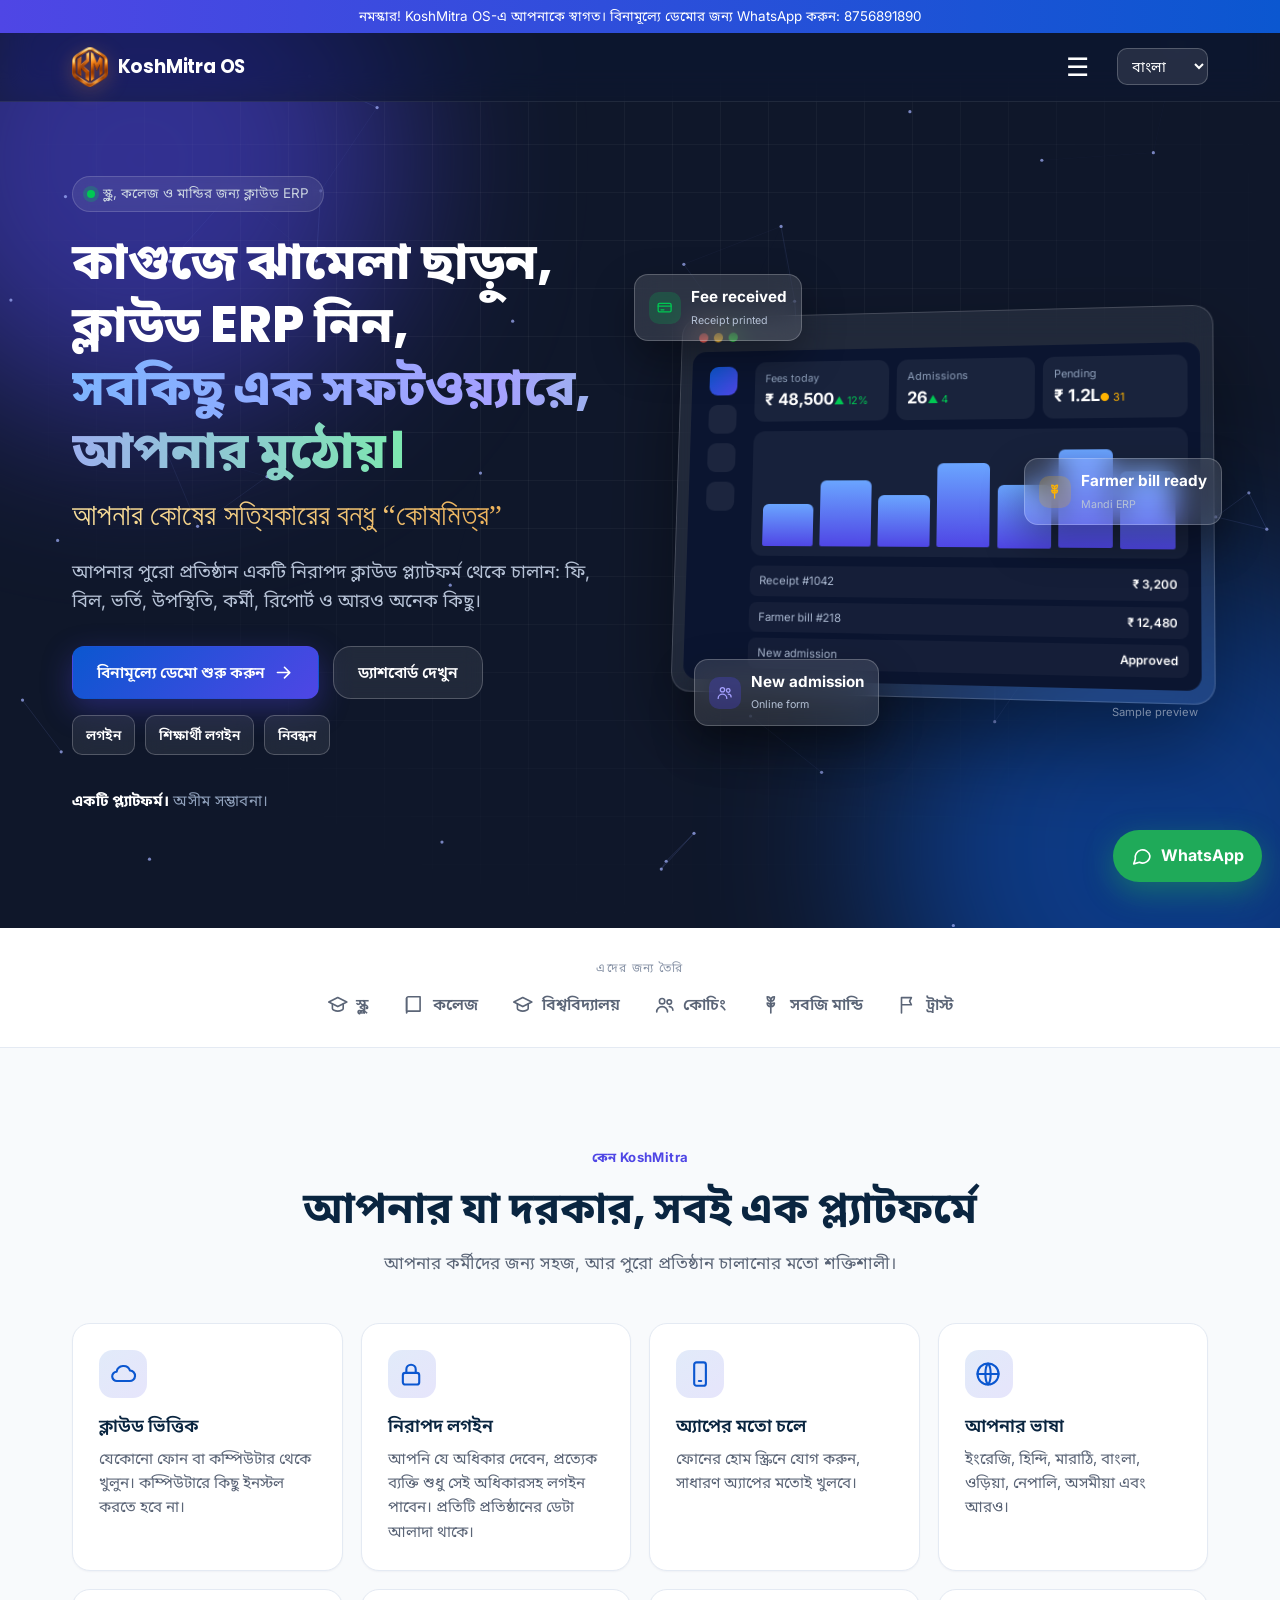
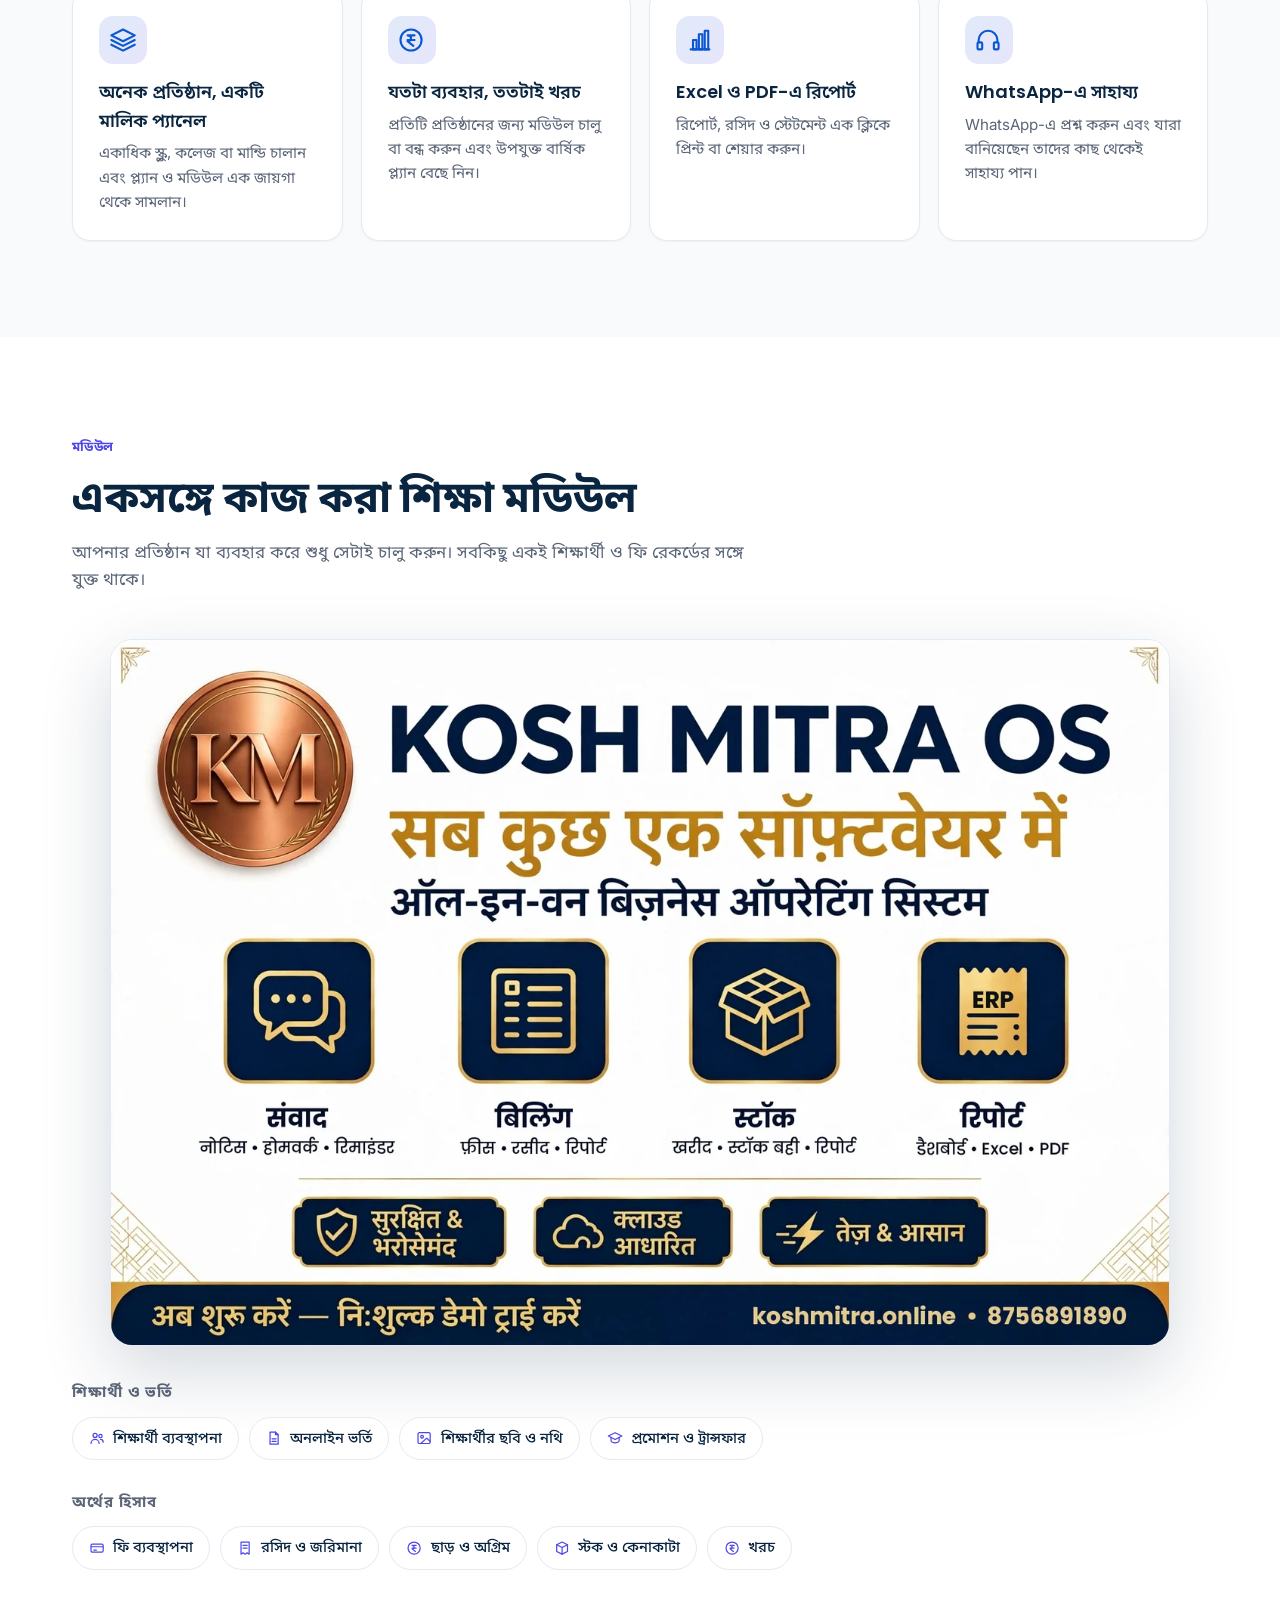
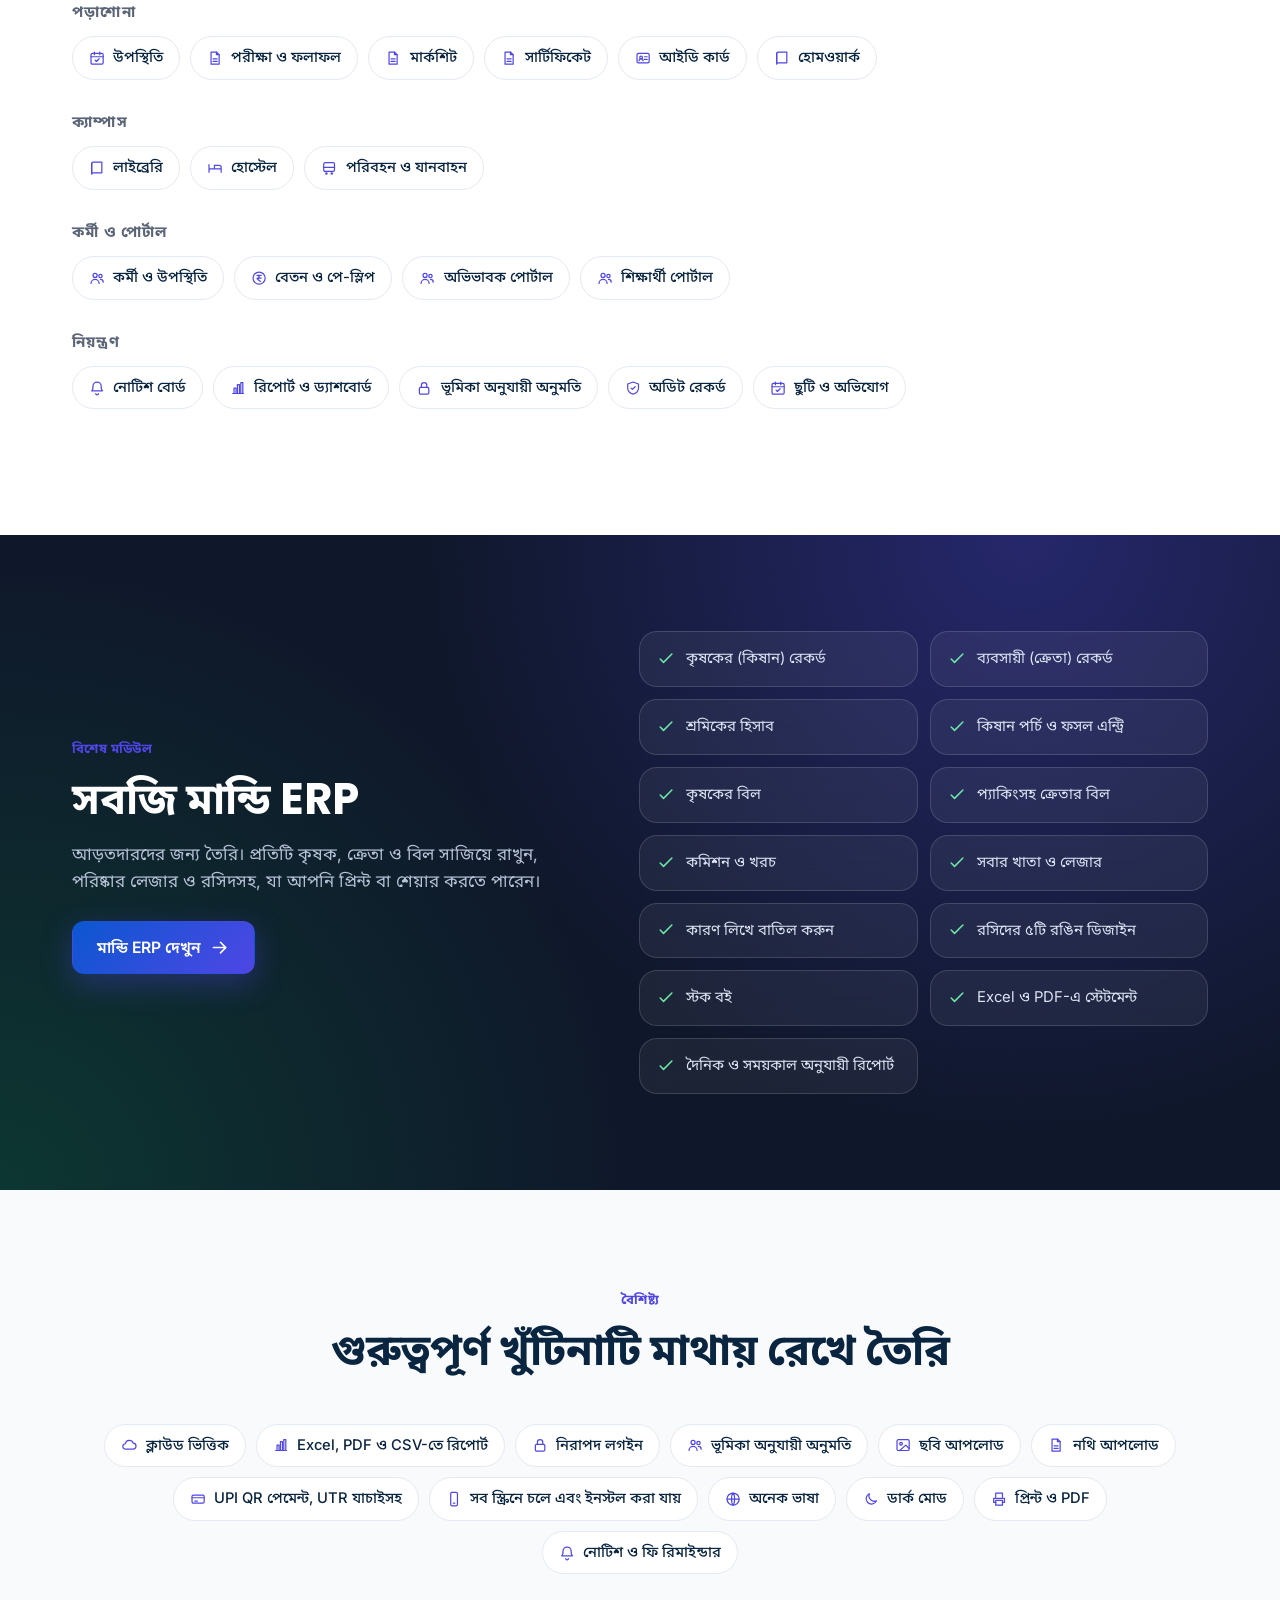
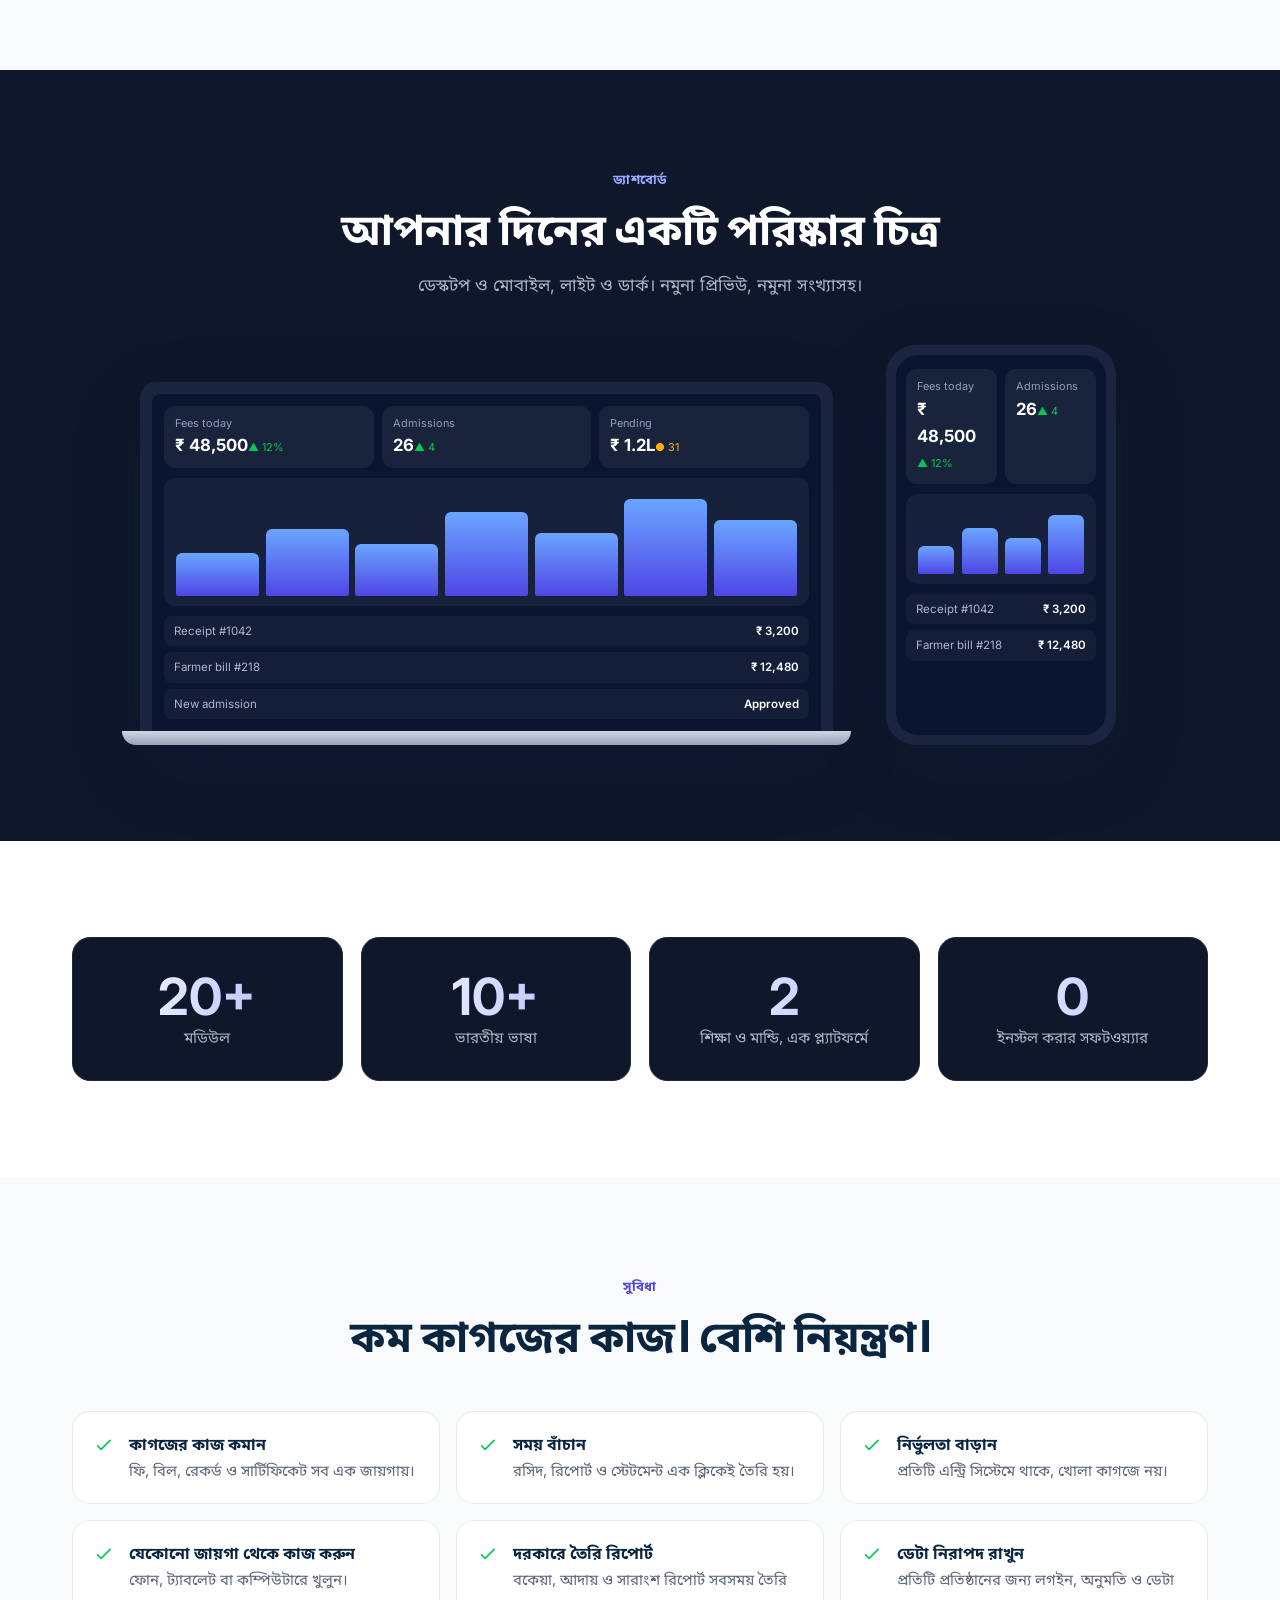
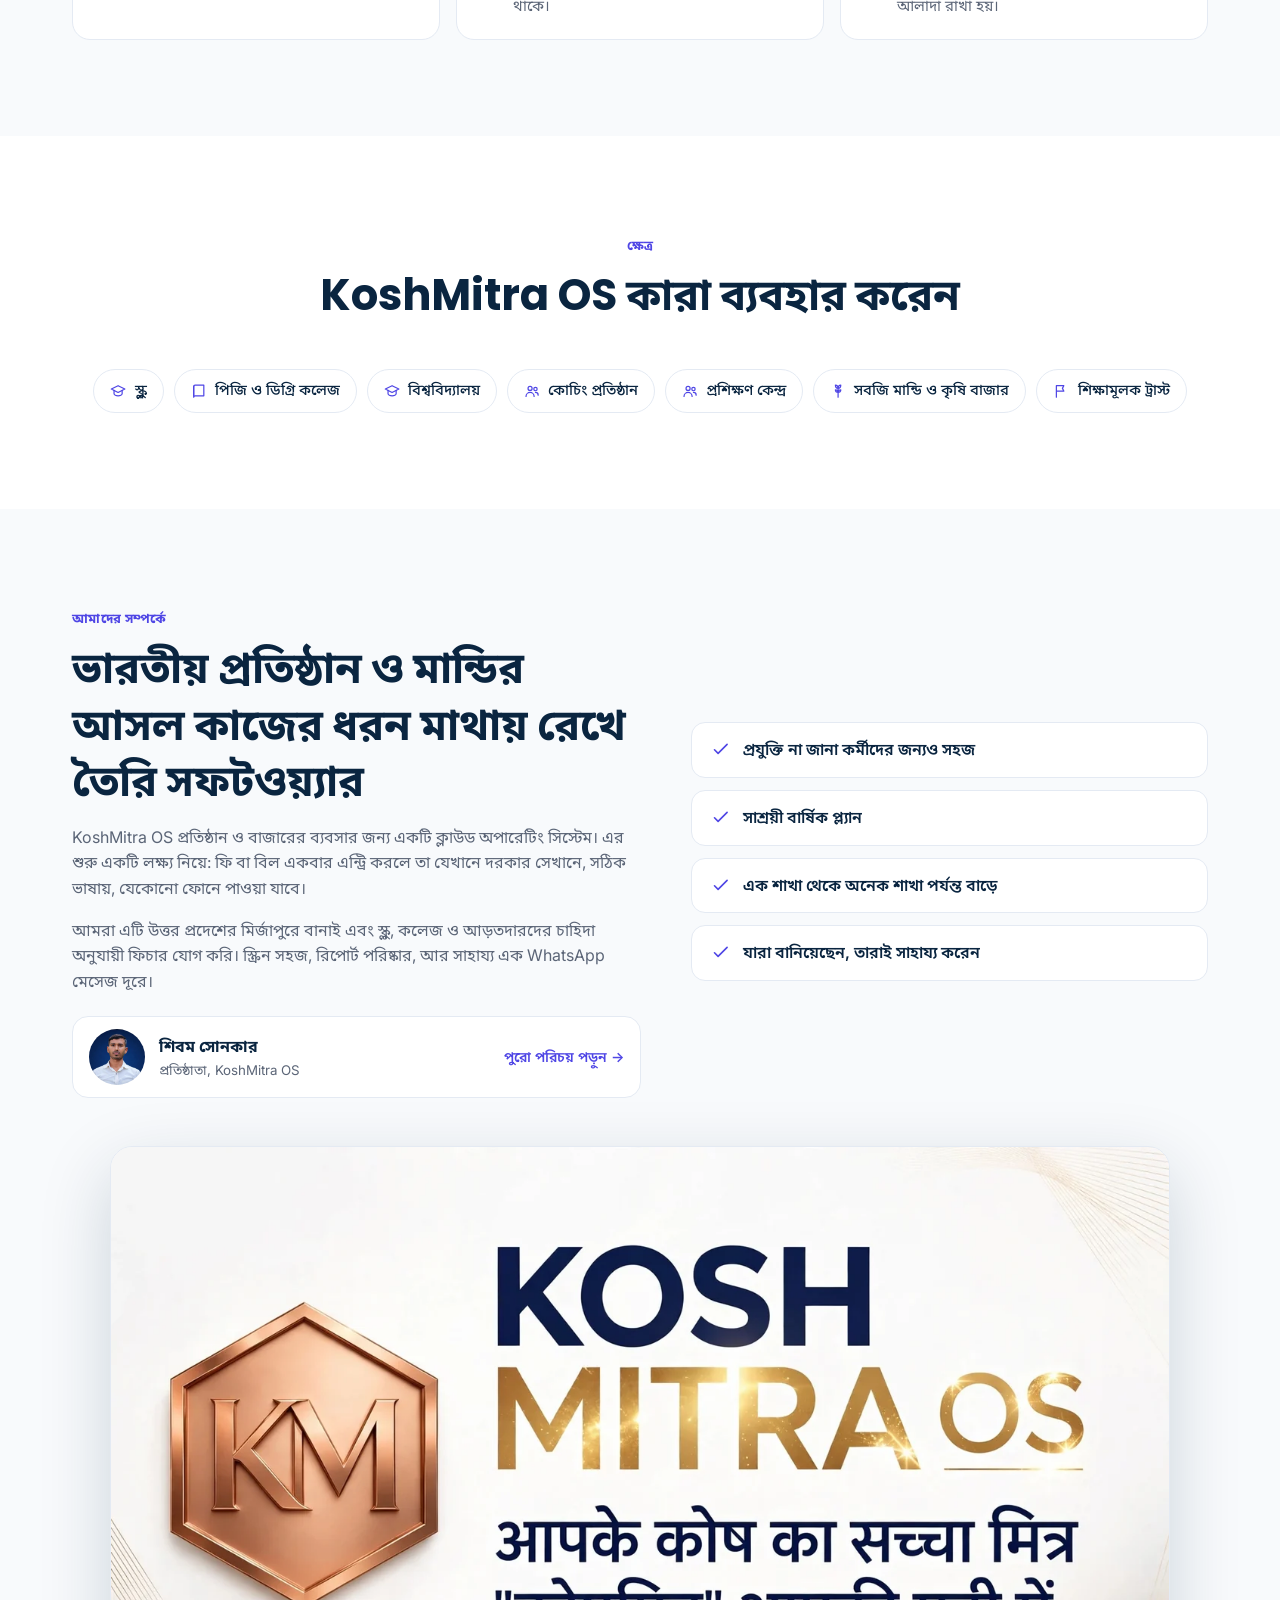
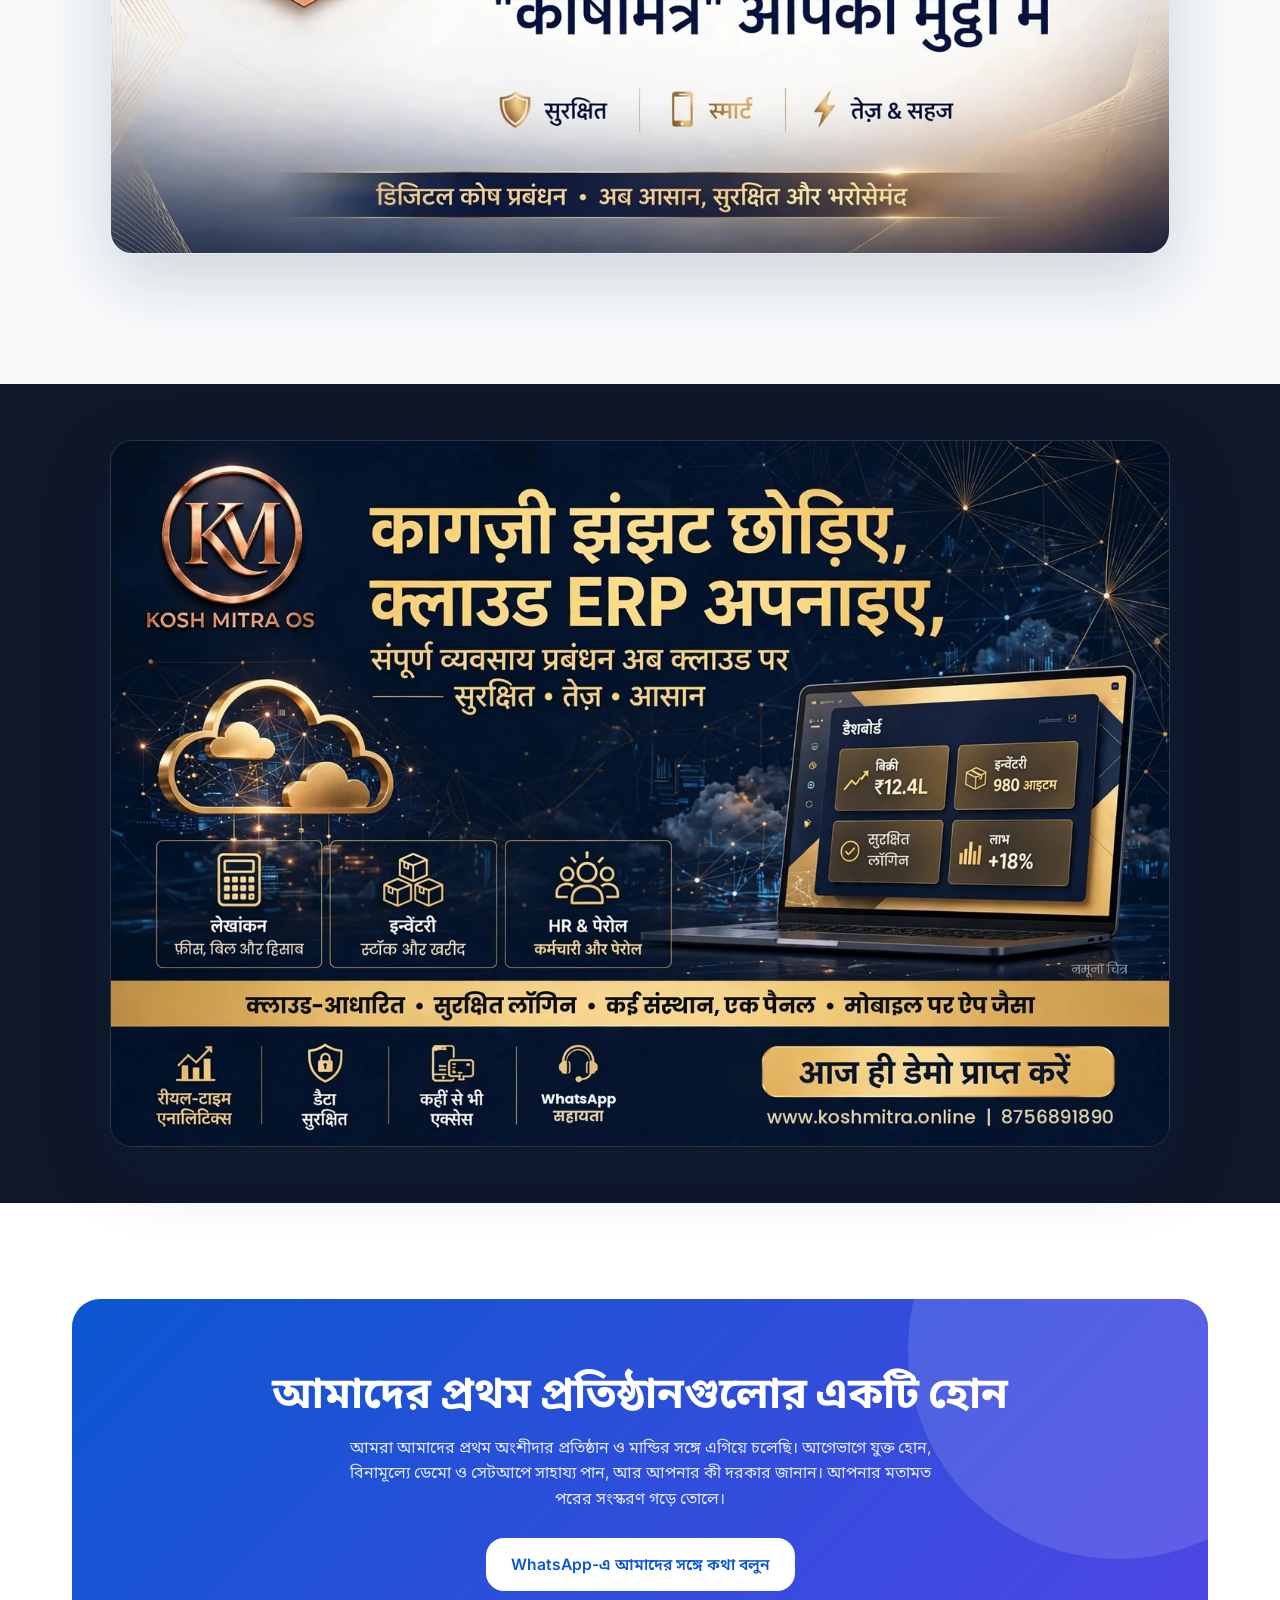
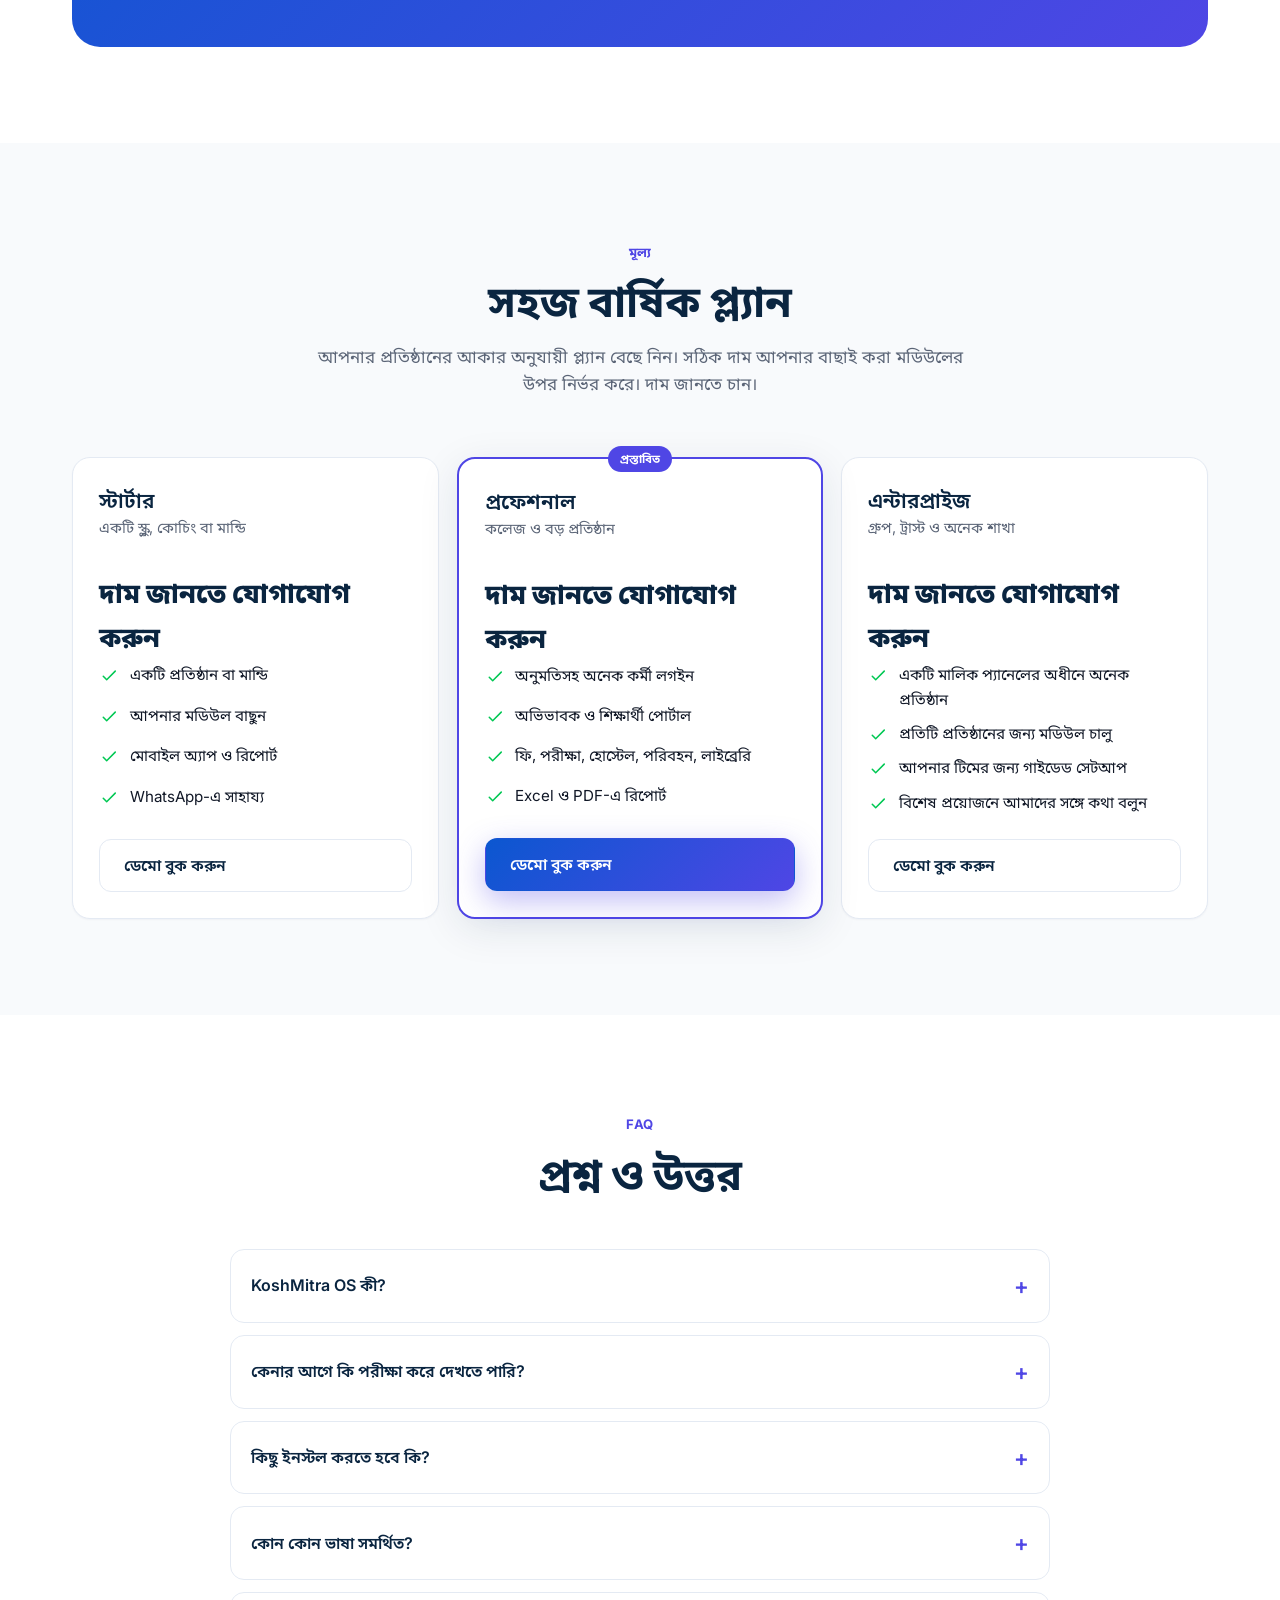
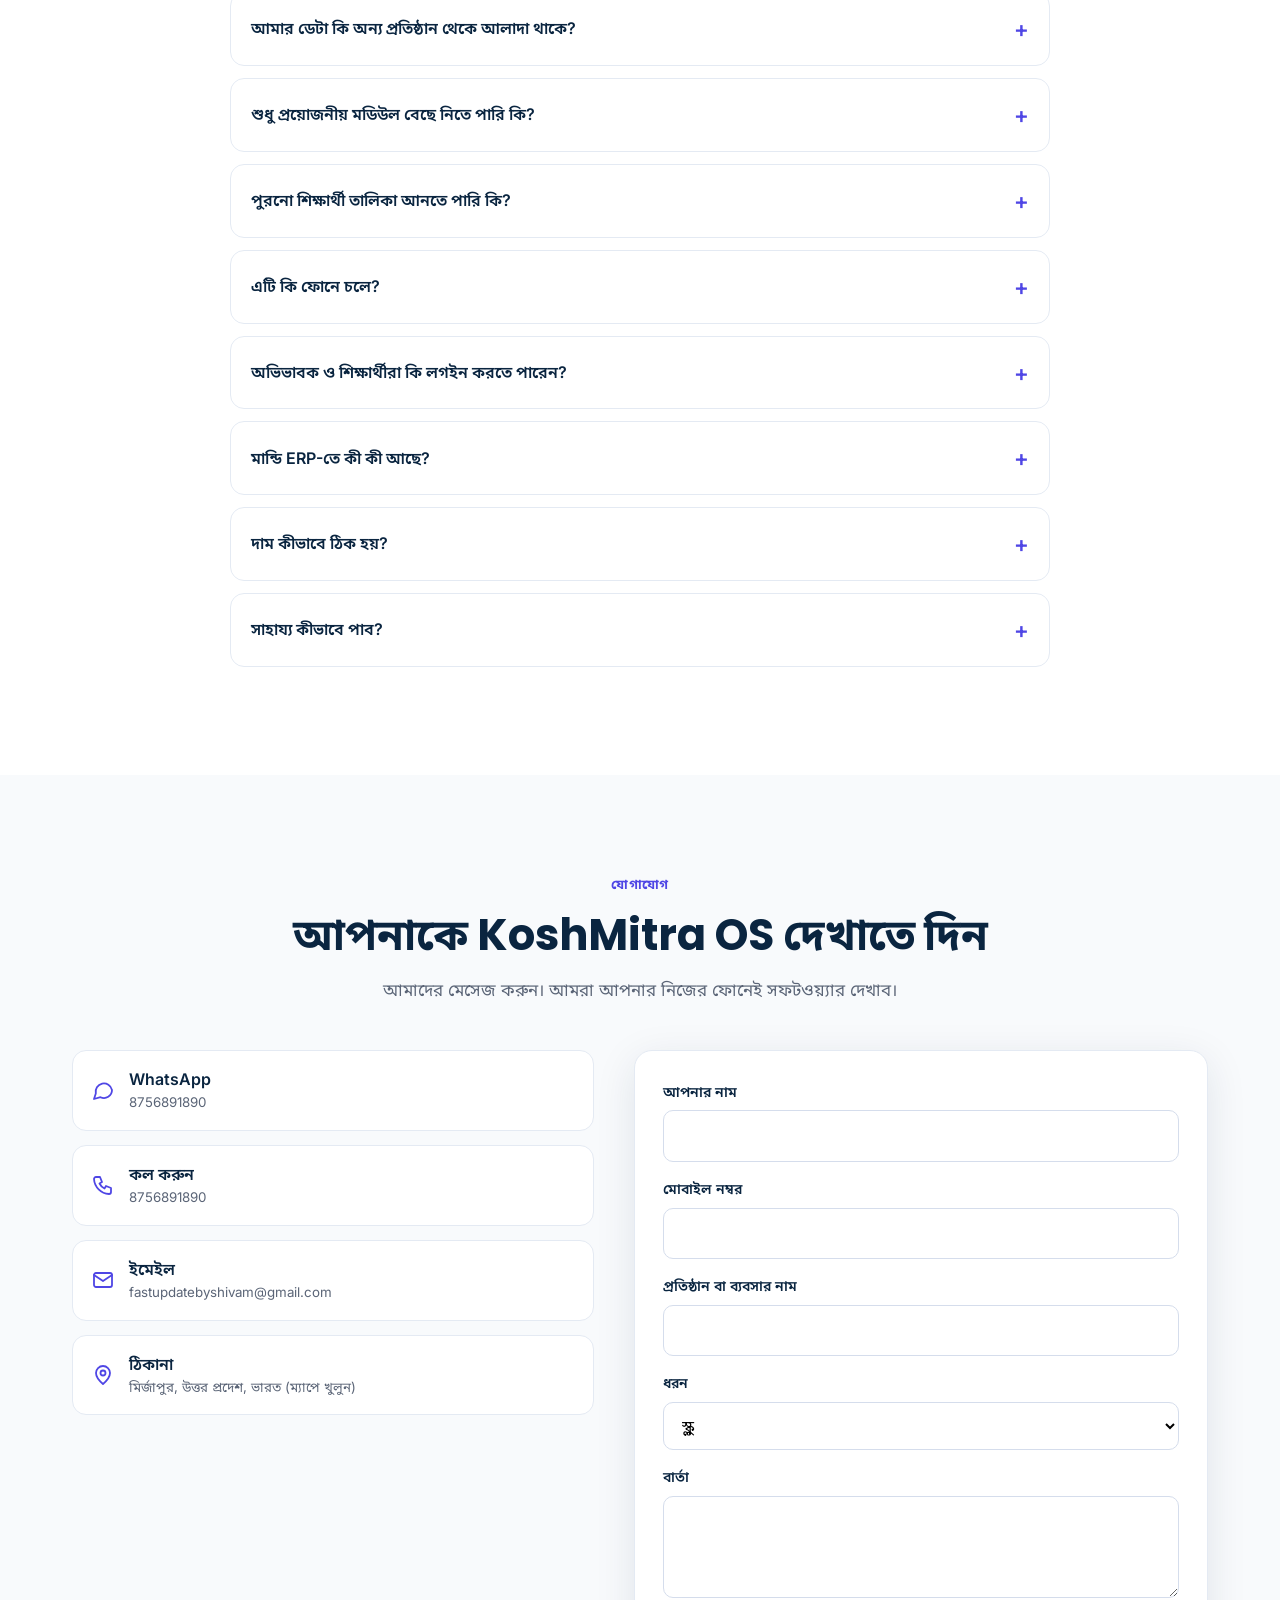
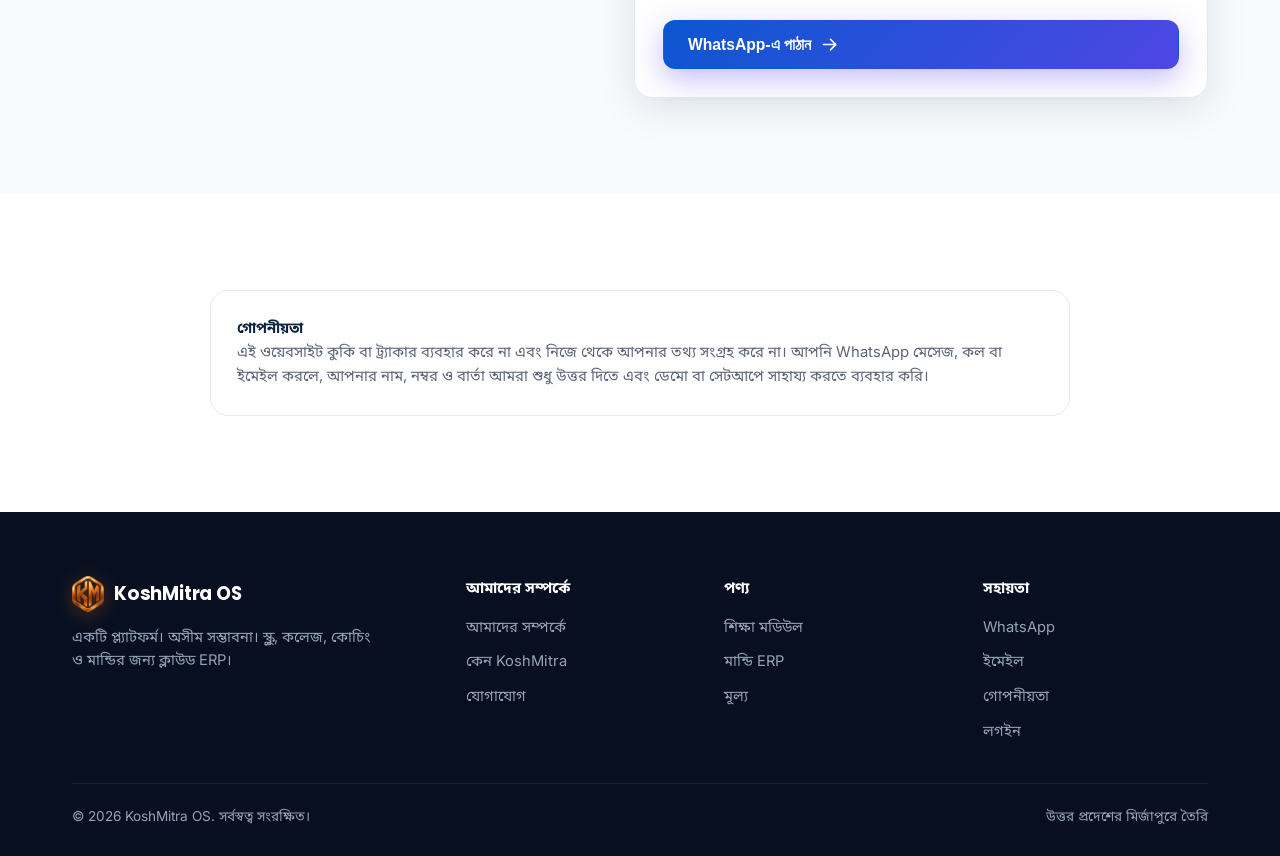
==== bn/index.html @ 1172e6d7 "Add files via upload" ====
<!doctype html>
<html lang="bn">
<head>
<meta charset="utf-8">
<meta name="viewport" content="width=device-width, initial-scale=1">
<title>KoshMitra OS | স্কুল, কলেজ, কোচিং ও মান্ডির জন্য ক্লাউড ERP</title>
<meta name="description" content="KoshMitra OS স্কুল, কলেজ, বিশ্ববিদ্যালয়, কোচিং প্রতিষ্ঠান ও সবজি মান্ডির জন্য ক্লাউড ERP। ফি, বিল, ভর্তি, উপস্থিতি, রিপোর্ট ও অভিভাবক পোর্টাল এক প্ল্যাটফর্মে। বিনামূল্যে ডেমো বুক করুন।">
<meta name="theme-color" content="#0F172A">
<link rel="canonical" href="https://www.koshmitra.online/bn/">
<meta property="og:url" content="https://www.koshmitra.online/bn/">
<!--HL--><link rel="alternate" hreflang="hi" href="https://www.koshmitra.online/"><link rel="alternate" hreflang="en" href="https://www.koshmitra.online/en/"><link rel="alternate" hreflang="mr" href="https://www.koshmitra.online/mr/"><link rel="alternate" hreflang="bn" href="https://www.koshmitra.online/bn/"><link rel="alternate" hreflang="x-default" href="https://www.koshmitra.online/"><!--/HL-->
<meta property="og:type" content="website">
<meta property="og:title" content="KoshMitra OS | স্কুল, কলেজ, কোচিং ও মান্ডির জন্য ক্লাউড ERP">
<meta property="og:description" content="KoshMitra OS স্কুল, কলেজ, বিশ্ববিদ্যালয়, কোচিং প্রতিষ্ঠান ও সবজি মান্ডির জন্য ক্লাউড ERP। ফি, বিল, ভর্তি, উপস্থিতি, রিপোর্ট ও অভিভাবক পোর্টাল এক প্ল্যাটফর্মে। বিনামূল্যে ডেমো বুক করুন।">
<meta property="og:locale" content="bn_IN">
<meta property="og:site_name" content="KoshMitra OS">
<meta property="og:image" content="https://www.koshmitra.online/og-image.png">
<meta property="og:image:width" content="1200"><meta property="og:image:height" content="630">
<meta name="twitter:card" content="summary_large_image">
<meta name="twitter:image" content="https://www.koshmitra.online/og-image.png">
<link rel="preconnect" href="https://fonts.googleapis.com"><link rel="preconnect" href="https://fonts.gstatic.com" crossorigin>
<link rel="stylesheet" href="https://fonts.googleapis.com/css2?family=Inter:wght@400;500;600;700&family=Poppins:wght@600;700;800&family=Noto+Sans+Bengali:wght@400;500;600;700&display=swap">
<link rel="icon" href="/favicon.ico" sizes="any"><link rel="icon" type="image/png" sizes="32x32" href="/favicon-32.png"><link rel="icon" type="image/png" sizes="192x192" href="/favicon-192.png"><link rel="apple-touch-icon" href="/apple-touch-icon.png">
<link rel="stylesheet" href="/style.css?v=6">
<script type="application/ld+json">{"@context": "https://schema.org", "@graph": [{"@type": "Organization", "@id": "https://www.koshmitra.online/#org", "name": "KoshMitra OS", "url": "https://www.koshmitra.online/", "logo": "https://www.koshmitra.online/favicon-192.png", "email": "fastupdatebyshivam@gmail.com", "telephone": "+91-8756891890", "address": {"@type": "PostalAddress", "addressLocality": "Mirzapur", "addressRegion": "Uttar Pradesh", "addressCountry": "IN"}, "contactPoint": {"@type": "ContactPoint", "telephone": "+91-8756891890", "contactType": "sales", "availableLanguage": ["English", "Hindi", "Marathi", "Bengali"]}}, {"@type": "WebSite", "@id": "https://www.koshmitra.online/#website", "url": "https://www.koshmitra.online/", "name": "KoshMitra OS", "inLanguage": "bn", "publisher": {"@id": "https://www.koshmitra.online/#org"}}, {"@type": "SoftwareApplication", "name": "KoshMitra OS", "url": "https://www.koshmitra.online/", "image": "https://www.koshmitra.online/og-image.png", "applicationCategory": "BusinessApplication", "operatingSystem": "Web", "description": "Cloud ERP for schools, colleges, universities, coaching institutes and mandi (commission agent) business.", "publisher": {"@id": "https://www.koshmitra.online/#org"}}, {"@type": "FAQPage", "mainEntity": [{"@type": "Question", "name": "KoshMitra OS কী?", "acceptedAnswer": {"@type": "Answer", "text": "KoshMitra OS একটি ক্লাউড ERP। স্কুল, কলেজ, বিশ্ববিদ্যালয়, কোচিং প্রতিষ্ঠান এবং মান্ডি (আড়তদার) ব্যবসার জন্য একটিই সফটওয়্যার: ফি, বিল, ভর্তি, উপস্থিতি, রিপোর্ট এবং আরও অনেক কিছু।"}}, {"@type": "Question", "name": "কেনার আগে কি পরীক্ষা করে দেখতে পারি?", "acceptedAnswer": {"@type": "Answer", "text": "হ্যাঁ। WhatsApp-এ বিনামূল্যে ডেমো চান, আমরা আপনার নিজের ফোনেই সফটওয়্যার দেখাব।"}}, {"@type": "Question", "name": "কিছু ইনস্টল করতে হবে কি?", "acceptedAnswer": {"@type": "Answer", "text": "না। এটি আপনার ব্রাউজারেই চলে। ফোনে হোম স্ক্রিনে যোগ করলে অ্যাপের মতো খোলে।"}}, {"@type": "Question", "name": "কোন কোন ভাষা সমর্থিত?", "acceptedAnswer": {"@type": "Answer", "text": "ইংরেজি, হিন্দি, মারাঠি, বাংলা, ওড়িয়া, নেপালি, অসমীয়া, মৈথিলী, মণিপুরি, কাশ্মীরি ও সংস্কৃত।"}}, {"@type": "Question", "name": "আমার ডেটা কি অন্য প্রতিষ্ঠান থেকে আলাদা থাকে?", "acceptedAnswer": {"@type": "Answer", "text": "হ্যাঁ। প্রতিটি প্রতিষ্ঠান নিজস্ব অ্যাকাউন্টে কাজ করে, আর প্রত্যেক ব্যক্তি শুধু আপনার অনুমতি দেওয়া পেজই খুলতে পারেন।"}}, {"@type": "Question", "name": "শুধু প্রয়োজনীয় মডিউল বেছে নিতে পারি কি?", "acceptedAnswer": {"@type": "Answer", "text": "হ্যাঁ। প্রতিটি প্রতিষ্ঠানের জন্য মডিউল চালু বা বন্ধ করা যায়, ফলে আপনি শুধু যেটা দরকার সেটাই ব্যবহার করেন।"}}, {"@type": "Question", "name": "পুরনো শিক্ষার্থী তালিকা আনতে পারি কি?", "acceptedAnswer": {"@type": "Answer", "text": "ছবিসহ শিক্ষার্থী তালিকা Excel ফাইল থেকে ইমপোর্ট করা যায়। আপনার অবস্থা আমাদের জানান, আমরা সাহায্য করব।"}}, {"@type": "Question", "name": "এটি কি ফোনে চলে?", "acceptedAnswer": {"@type": "Answer", "text": "হ্যাঁ। পেজগুলো ফোন ও কম্পিউটার দুটোর জন্যই বানানো, আর অভিভাবক ও শিক্ষার্থীরা নিজেদের পোর্টাল ফোন থেকে ব্যবহার করতে পারেন।"}}, {"@type": "Question", "name": "অভিভাবক ও শিক্ষার্থীরা কি লগইন করতে পারেন?", "acceptedAnswer": {"@type": "Answer", "text": "হ্যাঁ। ফি, নোটিশ ও হোমওয়ার্কের জন্য অভিভাবক পোর্টাল ও শিক্ষার্থী পোর্টাল আছে।"}}, {"@type": "Question", "name": "মান্ডি ERP-তে কী কী আছে?", "acceptedAnswer": {"@type": "Answer", "text": "আড়তদারের জন্য কৃষক ও ক্রেতার রেকর্ড, কিষান পর্চি, কৃষক ও ক্রেতার বিল, প্যাকিং, লেজার, স্টক, স্টেটমেন্ট ও রিপোর্ট।"}}, {"@type": "Question", "name": "দাম কীভাবে ঠিক হয়?", "acceptedAnswer": {"@type": "Answer", "text": "এটি একটি বার্ষিক প্ল্যান, যা প্রতিষ্ঠানের ধরন ও আপনার বাছাই করা মডিউলের উপর নির্ভর করে। দামের জন্য আমাদের মেসেজ করুন।"}}, {"@type": "Question", "name": "সাহায্য কীভাবে পাব?", "acceptedAnswer": {"@type": "Answer", "text": "আমাদের WhatsApp-এ মেসেজ করুন বা ইমেইল লিখুন। আমরা উত্তর দিয়ে সেটআপে সাহায্য করব।"}}]}]}</script>
</head>
<body>
<a class="sr" href="#main">Skip to content</a>
<div id="glow" aria-hidden="true"></div>
<header class="nav"><div class="welcome"><div class="wrap">নমস্কার! KoshMitra OS-এ আপনাকে স্বাগত। বিনামূল্যে ডেমোর জন্য WhatsApp করুন: 8756891890</div></div><div class="wrap in">
  <a class="logo" href="#top" aria-label="KoshMitra OS home"><img src="/logo-mark.png" width="36" height="41" alt="">KoshMitra OS</a>
  <button class="burger" aria-label="Open menu" aria-expanded="false">&#9776;</button>
  <ul class="menu">
    <li class="home"><a href="#top">হোম</a></li><li><a href="#features">বৈশিষ্ট্য</a></li><li><a href="#solutions">সমাধান</a></li><li><a href="#modules">মডিউল</a></li><li><a href="#pricing">মূল্য</a></li><li><a href="/bn/about.html">আমাদের সম্পর্কে</a></li><li><a href="#contact">যোগাযোগ</a></li>
    <li class="mo"><a class="btn line sm" href="https://koshmitra.online/login">লগইন</a></li><li class="mo"><a class="btn line sm" href="https://koshmitra.online/student-login">শিক্ষার্থী লগইন</a></li><li class="mo"><a class="btn pri sm" href="https://koshmitra.online/register">নিবন্ধন</a></li><li class="mo"><a class="btn glass sm" href="https://wa.me/918756891890?text=Hello%2C%20I%20want%20a%20free%20demo%20of%20KoshMitra%20OS">ডেমো বুক করুন</a></li>
  </ul>
  <div class="cta"><select id="lang" class="langsel" aria-label="Language"><option value="hi">हिन्दी</option><option value="en">English</option><option value="mr">मराठी</option><option value="bn" selected>বাংলা</option></select><a class="btn line sm" href="https://koshmitra.online/student-login">শিক্ষার্থী লগইন</a><a class="btn line sm" href="https://koshmitra.online/login">লগইন</a><a class="btn pri sm" href="https://koshmitra.online/register">নিবন্ধন</a></div>
</div></header>

<main id="main">
<section class="hero" id="top">
  <canvas id="fx" aria-hidden="true"></canvas><div class="grid-bg"></div>
  <div class="wrap cols">
    <div>
      <span class="pill"><b></b>স্কুল, কলেজ ও মান্ডির জন্য ক্লাউড ERP</span>
      <h1>কাগুজে ঝামেলা ছাড়ুন, ক্লাউড ERP নিন,<br><span class="grad">সবকিছু এক সফটওয়্যারে, আপনার মুঠোয়।</span></h1>
      <p class="slogan">আপনার কোষের সত্যিকারের বন্ধু “কোষমিত্র”</p>
      <p class="sub">আপনার পুরো প্রতিষ্ঠান একটি নিরাপদ ক্লাউড প্ল্যাটফর্ম থেকে চালান: ফি, বিল, ভর্তি, উপস্থিতি, কর্মী, রিপোর্ট ও আরও অনেক কিছু।</p>
      <div class="btns"><a class="btn pri" href="https://wa.me/918756891890?text=Hello%2C%20I%20want%20a%20free%20demo%20of%20KoshMitra%20OS">বিনামূল্যে ডেমো শুরু করুন <svg class="ic" viewBox="0 0 24 24" aria-hidden="true"><path d="M5 12h14M13 6l6 6-6 6"/></svg></a><a class="btn glass" href="#showcase">ড্যাশবোর্ড দেখুন</a></div>
      <div class="quick"><a class="btn glass sm" href="https://koshmitra.online/login">লগইন</a><a class="btn glass sm" href="https://koshmitra.online/student-login">শিক্ষার্থী লগইন</a><a class="btn glass sm" href="https://koshmitra.online/register">নিবন্ধন</a></div>
      <p class="tag"><b>একটি প্ল্যাটফর্ম।</b> অসীম সম্ভাবনা।</p>
    </div>
    <div class="stage" aria-hidden="true">
      <div class="dash"><div class="bar"><i></i><i></i><i></i></div>
        <div class="body"><div class="side"><span></span><span></span><span></span><span></span></div><div><div class="kpis"><div class="kpi"><small>Fees today</small><b>₹ 48,500</b><em>▲ 12%</em></div><div class="kpi"><small>Admissions</small><b>26</b><em>▲ 4</em></div><div class="kpi"><small>Pending</small><b>₹ 1.2L</b><em style="color:#FFB300">● 31</em></div></div><div class="chart"><i style="--h:40%"></i><i style="--h:62%"></i><i style="--h:48%"></i><i style="--h:78%"></i><i style="--h:58%"></i><i style="--h:90%"></i><i style="--h:70%"></i></div><div class="rows"><div><span>Receipt #1042</span><b>₹ 3,200</b></div><div><span>Farmer bill #218</span><b>₹ 12,480</b></div><div><span>New admission</span><b>Approved</b></div></div></div></div></div>
      <div class="float f1"><span class="dot"><svg class="ic" viewBox="0 0 24 24" aria-hidden="true"><rect x="3" y="6" width="18" height="12" rx="2"/><path d="M3 10h18M7 15h4"/></svg></span><span><b>Fee received</b><small>Receipt printed</small></span></div>
      <div class="float f2"><span class="dot"><svg class="ic" viewBox="0 0 24 24" aria-hidden="true"><path d="M12 21V8M12 8c-3 0-4-2-4-5 3 0 4 2 4 5zM12 8c3 0 4-2 4-5-3 0-4 2-4 5zM12 14c-3 0-4-2-4-4 3 0 4 2 4 4zM12 14c3 0 4-2 4-4-3 0-4 2-4 4z"/></svg></span><span><b>Farmer bill ready</b><small>Mandi ERP</small></span></div>
      <div class="float f3"><span class="dot"><svg class="ic" viewBox="0 0 24 24" aria-hidden="true"><circle cx="9" cy="8" r="3"/><path d="M3 20c0-3.3 2.7-6 6-6s6 2.7 6 6"/><circle cx="17" cy="9" r="2.5"/><path d="M17 14c2.2 0 4 1.8 4 4"/></svg></span><span><b>New admission</b><small>Online form</small></span></div>
      <span class="note">Sample preview</span>
    </div>
  </div>
</section>

<div class="strip"><div class="wrap"><small>এদের জন্য তৈরি</small><div class="row">
  <span><svg class="ic" viewBox="0 0 24 24" aria-hidden="true"><path d="M2 9l10-5 10 5-10 5z"/><path d="M6 11v5c0 1.5 3 3 6 3s6-1.5 6-3v-5"/></svg>স্কুল</span><span><svg class="ic" viewBox="0 0 24 24" aria-hidden="true"><path d="M4 5a2 2 0 0 1 2-2h13v16H6a2 2 0 0 0-2 2z"/><path d="M4 19V5"/></svg>কলেজ</span><span><svg class="ic" viewBox="0 0 24 24" aria-hidden="true"><path d="M2 9l10-5 10 5-10 5z"/><path d="M6 11v5c0 1.5 3 3 6 3s6-1.5 6-3v-5"/></svg>বিশ্ববিদ্যালয়</span><span><svg class="ic" viewBox="0 0 24 24" aria-hidden="true"><circle cx="9" cy="8" r="3"/><path d="M3 20c0-3.3 2.7-6 6-6s6 2.7 6 6"/><circle cx="17" cy="9" r="2.5"/><path d="M17 14c2.2 0 4 1.8 4 4"/></svg>কোচিং</span><span><svg class="ic" viewBox="0 0 24 24" aria-hidden="true"><path d="M12 21V8M12 8c-3 0-4-2-4-5 3 0 4 2 4 5zM12 8c3 0 4-2 4-5-3 0-4 2-4 5zM12 14c-3 0-4-2-4-4 3 0 4 2 4 4zM12 14c3 0 4-2 4-4-3 0-4 2-4 4z"/></svg>সবজি মান্ডি</span><span><svg class="ic" viewBox="0 0 24 24" aria-hidden="true"><path d="M5 21V4M5 4h11l-2 4 2 4H5"/></svg>ট্রাস্ট</span>
</div></div></div>

<section id="features" class="alt"><div class="wrap">
  <div class="head center rv"><span class="eyebrow">কেন KoshMitra</span><h2>আপনার যা দরকার, সবই এক প্ল্যাটফর্মে</h2><p class="lead">আপনার কর্মীদের জন্য সহজ, আর পুরো প্রতিষ্ঠান চালানোর মতো শক্তিশালী।</p></div>
  <div class="grid g4"><div class="card rv d1"><div class="badge"><svg class="ic" viewBox="0 0 24 24" aria-hidden="true"><path d="M7 18a4 4 0 0 1-.5-8A6 6 0 0 1 18 9a4.5 4.5 0 0 1-.5 9z"/></svg></div><h3>ক্লাউড ভিত্তিক</h3><p>যেকোনো ফোন বা কম্পিউটার থেকে খুলুন। কম্পিউটারে কিছু ইনস্টল করতে হবে না।</p></div><div class="card rv d2"><div class="badge"><svg class="ic" viewBox="0 0 24 24" aria-hidden="true"><rect x="5" y="11" width="14" height="10" rx="2"/><path d="M8 11V8a4 4 0 0 1 8 0v3"/></svg></div><h3>নিরাপদ লগইন</h3><p>আপনি যে অধিকার দেবেন, প্রত্যেক ব্যক্তি শুধু সেই অধিকারসহ লগইন পাবেন। প্রতিটি প্রতিষ্ঠানের ডেটা আলাদা থাকে।</p></div><div class="card rv d3"><div class="badge"><svg class="ic" viewBox="0 0 24 24" aria-hidden="true"><rect x="7" y="2" width="10" height="20" rx="2"/><path d="M11 18h2"/></svg></div><h3>অ্যাপের মতো চলে</h3><p>ফোনের হোম স্ক্রিনে যোগ করুন, সাধারণ অ্যাপের মতোই খুলবে।</p></div><div class="card rv d1"><div class="badge"><svg class="ic" viewBox="0 0 24 24" aria-hidden="true"><circle cx="12" cy="12" r="9"/><path d="M3 12h18M12 3c3 3 3 15 0 18-3-3-3-15 0-18"/></svg></div><h3>আপনার ভাষা</h3><p>ইংরেজি, হিন্দি, মারাঠি, বাংলা, ওড়িয়া, নেপালি, অসমীয়া এবং আরও।</p></div><div class="card rv d2"><div class="badge"><svg class="ic" viewBox="0 0 24 24" aria-hidden="true"><path d="M12 3l10 5-10 5L2 8z"/><path d="M2 12l10 5 10-5M2 16l10 5 10-5"/></svg></div><h3>অনেক প্রতিষ্ঠান, একটি মালিক প্যানেল</h3><p>একাধিক স্কুল, কলেজ বা মান্ডি চালান এবং প্ল্যান ও মডিউল এক জায়গা থেকে সামলান।</p></div><div class="card rv d3"><div class="badge"><svg class="ic" viewBox="0 0 24 24" aria-hidden="true"><circle cx="12" cy="12" r="9"/><path d="M9 8h6M9 12h6M9 8c4 0 4 5 0 5l5 4"/></svg></div><h3>যতটা ব্যবহার, ততটাই খরচ</h3><p>প্রতিটি প্রতিষ্ঠানের জন্য মডিউল চালু বা বন্ধ করুন এবং উপযুক্ত বার্ষিক প্ল্যান বেছে নিন।</p></div><div class="card rv d1"><div class="badge"><svg class="ic" viewBox="0 0 24 24" aria-hidden="true"><path d="M4 20h16"/><rect x="6" y="12" width="3" height="8"/><rect x="11" y="7" width="3" height="13"/><rect x="16" y="4" width="3" height="16"/></svg></div><h3>Excel ও PDF-এ রিপোর্ট</h3><p>রিপোর্ট, রসিদ ও স্টেটমেন্ট এক ক্লিকে প্রিন্ট বা শেয়ার করুন।</p></div><div class="card rv d2"><div class="badge"><svg class="ic" viewBox="0 0 24 24" aria-hidden="true"><path d="M4 14v-2a8 8 0 0 1 16 0v2"/><rect x="3" y="14" width="4" height="6" rx="1"/><rect x="17" y="14" width="4" height="6" rx="1"/></svg></div><h3>WhatsApp-এ সাহায্য</h3><p>WhatsApp-এ প্রশ্ন করুন এবং যারা বানিয়েছেন তাদের কাছ থেকেই সাহায্য পান।</p></div></div>
</div></section>

<section id="modules"><div class="wrap">
  <div class="head rv"><span class="eyebrow">মডিউল</span><h2>একসঙ্গে কাজ করা শিক্ষা মডিউল</h2><p class="lead">আপনার প্রতিষ্ঠান যা ব্যবহার করে শুধু সেটাই চালু করুন। সবকিছু একই শিক্ষার্থী ও ফি রেকর্ডের সঙ্গে যুক্ত থাকে।</p></div>
  <figure class="banner rv"><img src="/banner-allinone.webp" width="1400" height="933" loading="lazy" decoding="async" alt="KoshMitra OS: everything in one software. Notices, billing, stock and reports. Secure, cloud based, fast and easy."></figure>
  <div class="mgroup rv"><h3>শিক্ষার্থী ও ভর্তি</h3><div class="chips"><span class="chip"><svg class="ic" viewBox="0 0 24 24" aria-hidden="true"><circle cx="9" cy="8" r="3"/><path d="M3 20c0-3.3 2.7-6 6-6s6 2.7 6 6"/><circle cx="17" cy="9" r="2.5"/><path d="M17 14c2.2 0 4 1.8 4 4"/></svg>শিক্ষার্থী ব্যবস্থাপনা</span><span class="chip"><svg class="ic" viewBox="0 0 24 24" aria-hidden="true"><path d="M6 3h8l4 4v14H6z"/><path d="M14 3v4h4M9 13h6M9 17h6"/></svg>অনলাইন ভর্তি</span><span class="chip"><svg class="ic" viewBox="0 0 24 24" aria-hidden="true"><rect x="3" y="4" width="18" height="16" rx="2"/><circle cx="9" cy="10" r="2"/><path d="M21 17l-5-5-9 8"/></svg>শিক্ষার্থীর ছবি ও নথি</span><span class="chip"><svg class="ic" viewBox="0 0 24 24" aria-hidden="true"><path d="M2 9l10-5 10 5-10 5z"/><path d="M6 11v5c0 1.5 3 3 6 3s6-1.5 6-3v-5"/></svg>প্রমোশন ও ট্রান্সফার</span></div></div><div class="mgroup rv"><h3>অর্থের হিসাব</h3><div class="chips"><span class="chip"><svg class="ic" viewBox="0 0 24 24" aria-hidden="true"><rect x="3" y="6" width="18" height="12" rx="2"/><path d="M3 10h18M7 15h4"/></svg>ফি ব্যবস্থাপনা</span><span class="chip"><svg class="ic" viewBox="0 0 24 24" aria-hidden="true"><path d="M6 3h12v18l-3-2-3 2-3-2-3 2z"/><path d="M9 8h6M9 12h6"/></svg>রসিদ ও জরিমানা</span><span class="chip"><svg class="ic" viewBox="0 0 24 24" aria-hidden="true"><circle cx="12" cy="12" r="9"/><path d="M9 8h6M9 12h6M9 8c4 0 4 5 0 5l5 4"/></svg>ছাড় ও অগ্রিম</span><span class="chip"><svg class="ic" viewBox="0 0 24 24" aria-hidden="true"><path d="M12 3l8 4v10l-8 4-8-4V7z"/><path d="M4 7l8 4 8-4M12 11v10"/></svg>স্টক ও কেনাকাটা</span><span class="chip"><svg class="ic" viewBox="0 0 24 24" aria-hidden="true"><circle cx="12" cy="12" r="9"/><path d="M9 8h6M9 12h6M9 8c4 0 4 5 0 5l5 4"/></svg>খরচ</span></div></div><div class="mgroup rv"><h3>পড়াশোনা</h3><div class="chips"><span class="chip"><svg class="ic" viewBox="0 0 24 24" aria-hidden="true"><rect x="3" y="5" width="18" height="16" rx="2"/><path d="M3 10h18M8 3v4M16 3v4M9 15l2 2 4-4"/></svg>উপস্থিতি</span><span class="chip"><svg class="ic" viewBox="0 0 24 24" aria-hidden="true"><path d="M6 3h8l4 4v14H6z"/><path d="M14 3v4h4M9 13h6M9 17h6"/></svg>পরীক্ষা ও ফলাফল</span><span class="chip"><svg class="ic" viewBox="0 0 24 24" aria-hidden="true"><path d="M6 3h8l4 4v14H6z"/><path d="M14 3v4h4M9 13h6M9 17h6"/></svg>মার্কশিট</span><span class="chip"><svg class="ic" viewBox="0 0 24 24" aria-hidden="true"><path d="M6 3h8l4 4v14H6z"/><path d="M14 3v4h4M9 13h6M9 17h6"/></svg>সার্টিফিকেট</span><span class="chip"><svg class="ic" viewBox="0 0 24 24" aria-hidden="true"><rect x="3" y="5" width="18" height="14" rx="2"/><circle cx="9" cy="11" r="2"/><path d="M6 16c0-1.7 1.3-3 3-3s3 1.3 3 3M14 10h4M14 14h4"/></svg>আইডি কার্ড</span><span class="chip"><svg class="ic" viewBox="0 0 24 24" aria-hidden="true"><path d="M4 5a2 2 0 0 1 2-2h13v16H6a2 2 0 0 0-2 2z"/><path d="M4 19V5"/></svg>হোমওয়ার্ক</span></div></div><div class="mgroup rv"><h3>ক্যাম্পাস</h3><div class="chips"><span class="chip"><svg class="ic" viewBox="0 0 24 24" aria-hidden="true"><path d="M4 5a2 2 0 0 1 2-2h13v16H6a2 2 0 0 0-2 2z"/><path d="M4 19V5"/></svg>লাইব্রেরি</span><span class="chip"><svg class="ic" viewBox="0 0 24 24" aria-hidden="true"><path d="M3 18V7M3 13h18v5M21 13v-2a3 3 0 0 0-3-3h-7v5"/></svg>হোস্টেল</span><span class="chip"><svg class="ic" viewBox="0 0 24 24" aria-hidden="true"><rect x="4" y="4" width="16" height="13" rx="2"/><path d="M4 11h16"/><circle cx="8" cy="20" r="1"/><circle cx="16" cy="20" r="1"/></svg>পরিবহন ও যানবাহন</span></div></div><div class="mgroup rv"><h3>কর্মী ও পোর্টাল</h3><div class="chips"><span class="chip"><svg class="ic" viewBox="0 0 24 24" aria-hidden="true"><circle cx="9" cy="8" r="3"/><path d="M3 20c0-3.3 2.7-6 6-6s6 2.7 6 6"/><circle cx="17" cy="9" r="2.5"/><path d="M17 14c2.2 0 4 1.8 4 4"/></svg>কর্মী ও উপস্থিতি</span><span class="chip"><svg class="ic" viewBox="0 0 24 24" aria-hidden="true"><circle cx="12" cy="12" r="9"/><path d="M9 8h6M9 12h6M9 8c4 0 4 5 0 5l5 4"/></svg>বেতন ও পে-স্লিপ</span><span class="chip"><svg class="ic" viewBox="0 0 24 24" aria-hidden="true"><circle cx="9" cy="8" r="3"/><path d="M3 20c0-3.3 2.7-6 6-6s6 2.7 6 6"/><circle cx="17" cy="9" r="2.5"/><path d="M17 14c2.2 0 4 1.8 4 4"/></svg>অভিভাবক পোর্টাল</span><span class="chip"><svg class="ic" viewBox="0 0 24 24" aria-hidden="true"><circle cx="9" cy="8" r="3"/><path d="M3 20c0-3.3 2.7-6 6-6s6 2.7 6 6"/><circle cx="17" cy="9" r="2.5"/><path d="M17 14c2.2 0 4 1.8 4 4"/></svg>শিক্ষার্থী পোর্টাল</span></div></div><div class="mgroup rv"><h3>নিয়ন্ত্রণ</h3><div class="chips"><span class="chip"><svg class="ic" viewBox="0 0 24 24" aria-hidden="true"><path d="M6 9a6 6 0 0 1 12 0c0 6 2 7 2 7H4s2-1 2-7"/><path d="M10 20a2 2 0 0 0 4 0"/></svg>নোটিশ বোর্ড</span><span class="chip"><svg class="ic" viewBox="0 0 24 24" aria-hidden="true"><path d="M4 20h16"/><rect x="6" y="12" width="3" height="8"/><rect x="11" y="7" width="3" height="13"/><rect x="16" y="4" width="3" height="16"/></svg>রিপোর্ট ও ড্যাশবোর্ড</span><span class="chip"><svg class="ic" viewBox="0 0 24 24" aria-hidden="true"><rect x="5" y="11" width="14" height="10" rx="2"/><path d="M8 11V8a4 4 0 0 1 8 0v3"/></svg>ভূমিকা অনুযায়ী অনুমতি</span><span class="chip"><svg class="ic" viewBox="0 0 24 24" aria-hidden="true"><path d="M12 3l8 3v6c0 5-3.5 8-8 9-4.5-1-8-4-8-9V6z"/><path d="M9 12l2 2 4-4"/></svg>অডিট রেকর্ড</span><span class="chip"><svg class="ic" viewBox="0 0 24 24" aria-hidden="true"><rect x="3" y="5" width="18" height="16" rx="2"/><path d="M3 10h18M8 3v4M16 3v4M9 15l2 2 4-4"/></svg>ছুটি ও অভিযোগ</span></div></div>
</div></section>

<section class="mandi" id="solutions"><div class="wrap cols">
  <div class="rv"><span class="eyebrow">বিশেষ মডিউল</span><h2 style="color:#fff">সবজি মান্ডি ERP</h2>
    <p class="lead" style="color:#b6c2d6">আড়তদারদের জন্য তৈরি। প্রতিটি কৃষক, ক্রেতা ও বিল সাজিয়ে রাখুন, পরিষ্কার লেজার ও রসিদসহ, যা আপনি প্রিন্ট বা শেয়ার করতে পারেন।</p>
    <p style="margin-top:26px"><a class="btn pri" href="https://wa.me/918756891890?text=Hello%2C%20I%20want%20a%20free%20demo%20of%20KoshMitra%20OS">মান্ডি ERP দেখুন <svg class="ic" viewBox="0 0 24 24" aria-hidden="true"><path d="M5 12h14M13 6l6 6-6 6"/></svg></a></p></div>
  <div class="mgrid rv d1"><div class="glass"><svg class="ic" viewBox="0 0 24 24" aria-hidden="true"><path d="M5 12l4 4 10-10"/></svg>কৃষকের (কিষান) রেকর্ড</div><div class="glass"><svg class="ic" viewBox="0 0 24 24" aria-hidden="true"><path d="M5 12l4 4 10-10"/></svg>ব্যবসায়ী (ক্রেতা) রেকর্ড</div><div class="glass"><svg class="ic" viewBox="0 0 24 24" aria-hidden="true"><path d="M5 12l4 4 10-10"/></svg>শ্রমিকের হিসাব</div><div class="glass"><svg class="ic" viewBox="0 0 24 24" aria-hidden="true"><path d="M5 12l4 4 10-10"/></svg>কিষান পর্চি ও ফসল এন্ট্রি</div><div class="glass"><svg class="ic" viewBox="0 0 24 24" aria-hidden="true"><path d="M5 12l4 4 10-10"/></svg>কৃষকের বিল</div><div class="glass"><svg class="ic" viewBox="0 0 24 24" aria-hidden="true"><path d="M5 12l4 4 10-10"/></svg>প্যাকিংসহ ক্রেতার বিল</div><div class="glass"><svg class="ic" viewBox="0 0 24 24" aria-hidden="true"><path d="M5 12l4 4 10-10"/></svg>কমিশন ও খরচ</div><div class="glass"><svg class="ic" viewBox="0 0 24 24" aria-hidden="true"><path d="M5 12l4 4 10-10"/></svg>সবার খাতা ও লেজার</div><div class="glass"><svg class="ic" viewBox="0 0 24 24" aria-hidden="true"><path d="M5 12l4 4 10-10"/></svg>কারণ লিখে বাতিল করুন</div><div class="glass"><svg class="ic" viewBox="0 0 24 24" aria-hidden="true"><path d="M5 12l4 4 10-10"/></svg>রসিদের ৫টি রঙিন ডিজাইন</div><div class="glass"><svg class="ic" viewBox="0 0 24 24" aria-hidden="true"><path d="M5 12l4 4 10-10"/></svg>স্টক বই</div><div class="glass"><svg class="ic" viewBox="0 0 24 24" aria-hidden="true"><path d="M5 12l4 4 10-10"/></svg>Excel ও PDF-এ স্টেটমেন্ট</div><div class="glass"><svg class="ic" viewBox="0 0 24 24" aria-hidden="true"><path d="M5 12l4 4 10-10"/></svg>দৈনিক ও সময়কাল অনুযায়ী রিপোর্ট</div></div>
</div></section>

<section class="alt" id="more"><div class="wrap">
  <div class="head center rv"><span class="eyebrow">বৈশিষ্ট্য</span><h2>গুরুত্বপূর্ণ খুঁটিনাটি মাথায় রেখে তৈরি</h2></div>
  <div class="chips rv" style="justify-content:center"><span class="chip"><svg class="ic" viewBox="0 0 24 24" aria-hidden="true"><path d="M7 18a4 4 0 0 1-.5-8A6 6 0 0 1 18 9a4.5 4.5 0 0 1-.5 9z"/></svg>ক্লাউড ভিত্তিক</span><span class="chip"><svg class="ic" viewBox="0 0 24 24" aria-hidden="true"><path d="M4 20h16"/><rect x="6" y="12" width="3" height="8"/><rect x="11" y="7" width="3" height="13"/><rect x="16" y="4" width="3" height="16"/></svg>Excel, PDF ও CSV-তে রিপোর্ট</span><span class="chip"><svg class="ic" viewBox="0 0 24 24" aria-hidden="true"><rect x="5" y="11" width="14" height="10" rx="2"/><path d="M8 11V8a4 4 0 0 1 8 0v3"/></svg>নিরাপদ লগইন</span><span class="chip"><svg class="ic" viewBox="0 0 24 24" aria-hidden="true"><circle cx="9" cy="8" r="3"/><path d="M3 20c0-3.3 2.7-6 6-6s6 2.7 6 6"/><circle cx="17" cy="9" r="2.5"/><path d="M17 14c2.2 0 4 1.8 4 4"/></svg>ভূমিকা অনুযায়ী অনুমতি</span><span class="chip"><svg class="ic" viewBox="0 0 24 24" aria-hidden="true"><rect x="3" y="4" width="18" height="16" rx="2"/><circle cx="9" cy="10" r="2"/><path d="M21 17l-5-5-9 8"/></svg>ছবি আপলোড</span><span class="chip"><svg class="ic" viewBox="0 0 24 24" aria-hidden="true"><path d="M6 3h8l4 4v14H6z"/><path d="M14 3v4h4M9 13h6M9 17h6"/></svg>নথি আপলোড</span><span class="chip"><svg class="ic" viewBox="0 0 24 24" aria-hidden="true"><rect x="3" y="6" width="18" height="12" rx="2"/><path d="M3 10h18M7 15h4"/></svg>UPI QR পেমেন্ট, UTR যাচাইসহ</span><span class="chip"><svg class="ic" viewBox="0 0 24 24" aria-hidden="true"><rect x="7" y="2" width="10" height="20" rx="2"/><path d="M11 18h2"/></svg>সব স্ক্রিনে চলে এবং ইনস্টল করা যায়</span><span class="chip"><svg class="ic" viewBox="0 0 24 24" aria-hidden="true"><circle cx="12" cy="12" r="9"/><path d="M3 12h18M12 3c3 3 3 15 0 18-3-3-3-15 0-18"/></svg>অনেক ভাষা</span><span class="chip"><svg class="ic" viewBox="0 0 24 24" aria-hidden="true"><path d="M20 14.5A8 8 0 0 1 9.5 4 8 8 0 1 0 20 14.5z"/></svg>ডার্ক মোড</span><span class="chip"><svg class="ic" viewBox="0 0 24 24" aria-hidden="true"><path d="M7 9V3h10v6M7 17H4v-6h16v6h-3"/><rect x="7" y="14" width="10" height="7"/></svg>প্রিন্ট ও PDF</span><span class="chip"><svg class="ic" viewBox="0 0 24 24" aria-hidden="true"><path d="M6 9a6 6 0 0 1 12 0c0 6 2 7 2 7H4s2-1 2-7"/><path d="M10 20a2 2 0 0 0 4 0"/></svg>নোটিশ ও ফি রিমাইন্ডার</span></div>
</div></section>

<section class="darkbg" id="showcase"><div class="wrap">
  <div class="head center rv"><span class="eyebrow">ড্যাশবোর্ড</span><h2>আপনার দিনের একটি পরিষ্কার চিত্র</h2><p class="lead">ডেস্কটপ ও মোবাইল, লাইট ও ডার্ক। নমুনা প্রিভিউ, নমুনা সংখ্যাসহ।</p></div>
  <div class="show rv">
    <div class="laptop"><div class="scr"><div class="body" style="display:block"><div class="kpis"><div class="kpi"><small>Fees today</small><b>₹ 48,500</b><em>▲ 12%</em></div><div class="kpi"><small>Admissions</small><b>26</b><em>▲ 4</em></div><div class="kpi"><small>Pending</small><b>₹ 1.2L</b><em style="color:#FFB300">● 31</em></div></div><div class="chart"><i style="--h:40%"></i><i style="--h:62%"></i><i style="--h:48%"></i><i style="--h:78%"></i><i style="--h:58%"></i><i style="--h:90%"></i><i style="--h:70%"></i></div><div class="rows"><div><span>Receipt #1042</span><b>₹ 3,200</b></div><div><span>Farmer bill #218</span><b>₹ 12,480</b></div><div><span>New admission</span><b>Approved</b></div></div></div></div></div>
    <div class="phone"><div class="scr"><div class="kpis"><div class="kpi"><small>Fees today</small><b>₹ 48,500</b><em>▲ 12%</em></div><div class="kpi"><small>Admissions</small><b>26</b><em>▲ 4</em></div></div><div class="chart"><i style="--h:40%"></i><i style="--h:66%"></i><i style="--h:52%"></i><i style="--h:84%"></i></div><div class="rows"><div><span>Receipt #1042</span><b>₹ 3,200</b></div><div><span>Farmer bill #218</span><b>₹ 12,480</b></div></div></div></div>
  </div>
</div></section>

<section><div class="wrap">
  <div class="stats">
    <div class="stat glass rv" style="background:var(--dark);border-color:#1e293b"><b data-count="20" data-suffix="+">0</b><span>মডিউল</span></div>
    <div class="stat glass rv d1" style="background:var(--dark);border-color:#1e293b"><b data-count="10" data-suffix="+">0</b><span>ভারতীয় ভাষা</span></div>
    <div class="stat glass rv d2" style="background:var(--dark);border-color:#1e293b"><b data-count="2" data-suffix="">0</b><span>শিক্ষা ও মান্ডি, এক প্ল্যাটফর্মে</span></div>
    <div class="stat glass rv d3" style="background:var(--dark);border-color:#1e293b"><b data-count="0" data-suffix="">0</b><span>ইনস্টল করার সফটওয়্যার</span></div>
  </div>
</div></section>

<section class="alt"><div class="wrap">
  <div class="head center rv"><span class="eyebrow">সুবিধা</span><h2>কম কাগজের কাজ। বেশি নিয়ন্ত্রণ।</h2></div>
  <div class="ben"><div class="rv"><svg class="ic" viewBox="0 0 24 24" aria-hidden="true"><path d="M5 12l4 4 10-10"/></svg><p style="margin:0"><b>কাগজের কাজ কমান</b><span>ফি, বিল, রেকর্ড ও সার্টিফিকেট সব এক জায়গায়।</span></p></div><div class="rv"><svg class="ic" viewBox="0 0 24 24" aria-hidden="true"><path d="M5 12l4 4 10-10"/></svg><p style="margin:0"><b>সময় বাঁচান</b><span>রসিদ, রিপোর্ট ও স্টেটমেন্ট এক ক্লিকেই তৈরি হয়।</span></p></div><div class="rv"><svg class="ic" viewBox="0 0 24 24" aria-hidden="true"><path d="M5 12l4 4 10-10"/></svg><p style="margin:0"><b>নির্ভুলতা বাড়ান</b><span>প্রতিটি এন্ট্রি সিস্টেমে থাকে, খোলা কাগজে নয়।</span></p></div><div class="rv"><svg class="ic" viewBox="0 0 24 24" aria-hidden="true"><path d="M5 12l4 4 10-10"/></svg><p style="margin:0"><b>যেকোনো জায়গা থেকে কাজ করুন</b><span>ফোন, ট্যাবলেট বা কম্পিউটারে খুলুন।</span></p></div><div class="rv"><svg class="ic" viewBox="0 0 24 24" aria-hidden="true"><path d="M5 12l4 4 10-10"/></svg><p style="margin:0"><b>দরকারে তৈরি রিপোর্ট</b><span>বকেয়া, আদায় ও সারাংশ রিপোর্ট সবসময় তৈরি থাকে।</span></p></div><div class="rv"><svg class="ic" viewBox="0 0 24 24" aria-hidden="true"><path d="M5 12l4 4 10-10"/></svg><p style="margin:0"><b>ডেটা নিরাপদ রাখুন</b><span>প্রতিটি প্রতিষ্ঠানের জন্য লগইন, অনুমতি ও ডেটা আলাদা রাখা হয়।</span></p></div></div>
</div></section>

<section><div class="wrap">
  <div class="head center rv"><span class="eyebrow">ক্ষেত্র</span><h2>KoshMitra OS কারা ব্যবহার করেন</h2></div>
  <div class="chips rv" style="justify-content:center"><span class="chip"><svg class="ic" viewBox="0 0 24 24" aria-hidden="true"><path d="M2 9l10-5 10 5-10 5z"/><path d="M6 11v5c0 1.5 3 3 6 3s6-1.5 6-3v-5"/></svg>স্কুল</span><span class="chip"><svg class="ic" viewBox="0 0 24 24" aria-hidden="true"><path d="M4 5a2 2 0 0 1 2-2h13v16H6a2 2 0 0 0-2 2z"/><path d="M4 19V5"/></svg>পিজি ও ডিগ্রি কলেজ</span><span class="chip"><svg class="ic" viewBox="0 0 24 24" aria-hidden="true"><path d="M2 9l10-5 10 5-10 5z"/><path d="M6 11v5c0 1.5 3 3 6 3s6-1.5 6-3v-5"/></svg>বিশ্ববিদ্যালয়</span><span class="chip"><svg class="ic" viewBox="0 0 24 24" aria-hidden="true"><circle cx="9" cy="8" r="3"/><path d="M3 20c0-3.3 2.7-6 6-6s6 2.7 6 6"/><circle cx="17" cy="9" r="2.5"/><path d="M17 14c2.2 0 4 1.8 4 4"/></svg>কোচিং প্রতিষ্ঠান</span><span class="chip"><svg class="ic" viewBox="0 0 24 24" aria-hidden="true"><circle cx="9" cy="8" r="3"/><path d="M3 20c0-3.3 2.7-6 6-6s6 2.7 6 6"/><circle cx="17" cy="9" r="2.5"/><path d="M17 14c2.2 0 4 1.8 4 4"/></svg>প্রশিক্ষণ কেন্দ্র</span><span class="chip"><svg class="ic" viewBox="0 0 24 24" aria-hidden="true"><path d="M12 21V8M12 8c-3 0-4-2-4-5 3 0 4 2 4 5zM12 8c3 0 4-2 4-5-3 0-4 2-4 5zM12 14c-3 0-4-2-4-4 3 0 4 2 4 4zM12 14c3 0 4-2 4-4-3 0-4 2-4 4z"/></svg>সবজি মান্ডি ও কৃষি বাজার</span><span class="chip"><svg class="ic" viewBox="0 0 24 24" aria-hidden="true"><path d="M5 21V4M5 4h11l-2 4 2 4H5"/></svg>শিক্ষামূলক ট্রাস্ট</span></div>
</div></section>

<section class="alt" id="about"><div class="wrap"><div class="about">
  <div class="rv"><span class="eyebrow">আমাদের সম্পর্কে</span><h2>ভারতীয় প্রতিষ্ঠান ও মান্ডির আসল কাজের ধরন মাথায় রেখে তৈরি সফটওয়্যার</h2>
    <p>KoshMitra OS প্রতিষ্ঠান ও বাজারের ব্যবসার জন্য একটি ক্লাউড অপারেটিং সিস্টেম। এর শুরু একটি লক্ষ্য নিয়ে: ফি বা বিল একবার এন্ট্রি করলে তা যেখানে দরকার সেখানে, সঠিক ভাষায়, যেকোনো ফোনে পাওয়া যাবে।</p>
    <p>আমরা এটি উত্তর প্রদেশের মির্জাপুরে বানাই এবং স্কুল, কলেজ ও আড়তদারদের চাহিদা অনুযায়ী ফিচার যোগ করি। স্ক্রিন সহজ, রিপোর্ট পরিষ্কার, আর সাহায্য এক WhatsApp মেসেজ দূরে।</p>
    <a class="fm" href="/bn/about.html"><img src="/founder.webp" width="56" height="56" alt="" loading="lazy"><span><b>শিবম সোনকার</b><small>প্রতিষ্ঠাতা, KoshMitra OS</small></span><em>পুরো পরিচয় পড়ুন &rarr;</em></a></div>
  <div class="pts rv d1"><div><svg class="ic" viewBox="0 0 24 24" aria-hidden="true"><path d="M5 12l4 4 10-10"/></svg>প্রযুক্তি না জানা কর্মীদের জন্যও সহজ</div><div><svg class="ic" viewBox="0 0 24 24" aria-hidden="true"><path d="M5 12l4 4 10-10"/></svg>সাশ্রয়ী বার্ষিক প্ল্যান</div><div><svg class="ic" viewBox="0 0 24 24" aria-hidden="true"><path d="M5 12l4 4 10-10"/></svg>এক শাখা থেকে অনেক শাখা পর্যন্ত বাড়ে</div><div><svg class="ic" viewBox="0 0 24 24" aria-hidden="true"><path d="M5 12l4 4 10-10"/></svg>যারা বানিয়েছেন, তারাই সাহায্য করেন</div></div>
</div><figure class="banner rv" style="margin-top:48px"><img src="/banner-brand.webp" width="1400" height="933" loading="lazy" decoding="async" alt="KoshMitra OS logo with the line: your treasury's true friend, KoshMitra, in your hand. Secure, smart, fast and simple."></figure></div></section>

<section class="darkbg" style="padding:56px 0"><div class="wrap"><a class="banner rv" href="https://wa.me/918756891890?text=Hello%2C%20I%20want%20a%20free%20demo%20of%20KoshMitra%20OS" aria-label="Ask for a free demo on WhatsApp"><img src="/banner-demo.webp" width="1400" height="933" loading="lazy" decoding="async" alt="Leave paperwork behind and adopt cloud ERP. KoshMitra OS: cloud based, secure login, many institutes in one panel, works like an app on the phone. Ask for a demo today."></a></div></section>

<section><div class="wrap"><div class="partner rv">
  <h2>আমাদের প্রথম প্রতিষ্ঠানগুলোর একটি হোন</h2>
  <p>আমরা আমাদের প্রথম অংশীদার প্রতিষ্ঠান ও মান্ডির সঙ্গে এগিয়ে চলেছি। আগেভাগে যুক্ত হোন, বিনামূল্যে ডেমো ও সেটআপে সাহায্য পান, আর আপনার কী দরকার জানান। আপনার মতামত পরের সংস্করণ গড়ে তোলে।</p>
  <a class="btn glass" href="https://wa.me/918756891890?text=Hello%2C%20I%20want%20a%20free%20demo%20of%20KoshMitra%20OS" style="background:#fff;color:var(--blue)">WhatsApp-এ আমাদের সঙ্গে কথা বলুন</a>
</div></div></section>

<section class="alt price" id="pricing"><div class="wrap">
  <div class="head center rv"><span class="eyebrow">মূল্য</span><h2>সহজ বার্ষিক প্ল্যান</h2><p class="lead">আপনার প্রতিষ্ঠানের আকার অনুযায়ী প্ল্যান বেছে নিন। সঠিক দাম আপনার বাছাই করা মডিউলের উপর নির্ভর করে। দাম জানতে চান।</p></div>
  <div class="grid g3" style="padding-top:12px"><div class="card rv "><h3>স্টার্টার</h3><div class="d">একটি স্কুল, কোচিং বা মান্ডি</div><div class="amt">দাম জানতে যোগাযোগ করুন</div><ul><li><svg class="ic" viewBox="0 0 24 24" aria-hidden="true"><path d="M5 12l4 4 10-10"/></svg>একটি প্রতিষ্ঠান বা মান্ডি</li><li><svg class="ic" viewBox="0 0 24 24" aria-hidden="true"><path d="M5 12l4 4 10-10"/></svg>আপনার মডিউল বাছুন</li><li><svg class="ic" viewBox="0 0 24 24" aria-hidden="true"><path d="M5 12l4 4 10-10"/></svg>মোবাইল অ্যাপ ও রিপোর্ট</li><li><svg class="ic" viewBox="0 0 24 24" aria-hidden="true"><path d="M5 12l4 4 10-10"/></svg>WhatsApp-এ সাহায্য</li></ul><a class="btn line" href="https://wa.me/918756891890?text=Hello%2C%20I%20want%20a%20free%20demo%20of%20KoshMitra%20OS">ডেমো বুক করুন</a></div><div class="card rv feat"><span class="rec">প্রস্তাবিত</span><h3>প্রফেশনাল</h3><div class="d">কলেজ ও বড় প্রতিষ্ঠান</div><div class="amt">দাম জানতে যোগাযোগ করুন</div><ul><li><svg class="ic" viewBox="0 0 24 24" aria-hidden="true"><path d="M5 12l4 4 10-10"/></svg>অনুমতিসহ অনেক কর্মী লগইন</li><li><svg class="ic" viewBox="0 0 24 24" aria-hidden="true"><path d="M5 12l4 4 10-10"/></svg>অভিভাবক ও শিক্ষার্থী পোর্টাল</li><li><svg class="ic" viewBox="0 0 24 24" aria-hidden="true"><path d="M5 12l4 4 10-10"/></svg>ফি, পরীক্ষা, হোস্টেল, পরিবহন, লাইব্রেরি</li><li><svg class="ic" viewBox="0 0 24 24" aria-hidden="true"><path d="M5 12l4 4 10-10"/></svg>Excel ও PDF-এ রিপোর্ট</li></ul><a class="btn pri" href="https://wa.me/918756891890?text=Hello%2C%20I%20want%20a%20free%20demo%20of%20KoshMitra%20OS">ডেমো বুক করুন</a></div><div class="card rv "><h3>এন্টারপ্রাইজ</h3><div class="d">গ্রুপ, ট্রাস্ট ও অনেক শাখা</div><div class="amt">দাম জানতে যোগাযোগ করুন</div><ul><li><svg class="ic" viewBox="0 0 24 24" aria-hidden="true"><path d="M5 12l4 4 10-10"/></svg>একটি মালিক প্যানেলের অধীনে অনেক প্রতিষ্ঠান</li><li><svg class="ic" viewBox="0 0 24 24" aria-hidden="true"><path d="M5 12l4 4 10-10"/></svg>প্রতিটি প্রতিষ্ঠানের জন্য মডিউল চালু</li><li><svg class="ic" viewBox="0 0 24 24" aria-hidden="true"><path d="M5 12l4 4 10-10"/></svg>আপনার টিমের জন্য গাইডেড সেটআপ</li><li><svg class="ic" viewBox="0 0 24 24" aria-hidden="true"><path d="M5 12l4 4 10-10"/></svg>বিশেষ প্রয়োজনে আমাদের সঙ্গে কথা বলুন</li></ul><a class="btn line" href="https://wa.me/918756891890?text=Hello%2C%20I%20want%20a%20free%20demo%20of%20KoshMitra%20OS">ডেমো বুক করুন</a></div></div>
</div></section>

<section><div class="wrap">
  <div class="head center rv"><span class="eyebrow">FAQ</span><h2>প্রশ্ন ও উত্তর</h2></div>
  <div class="faq"><details class="rv"><summary>KoshMitra OS কী?</summary><p>KoshMitra OS একটি ক্লাউড ERP। স্কুল, কলেজ, বিশ্ববিদ্যালয়, কোচিং প্রতিষ্ঠান এবং মান্ডি (আড়তদার) ব্যবসার জন্য একটিই সফটওয়্যার: ফি, বিল, ভর্তি, উপস্থিতি, রিপোর্ট এবং আরও অনেক কিছু।</p></details><details class="rv"><summary>কেনার আগে কি পরীক্ষা করে দেখতে পারি?</summary><p>হ্যাঁ। WhatsApp-এ বিনামূল্যে ডেমো চান, আমরা আপনার নিজের ফোনেই সফটওয়্যার দেখাব।</p></details><details class="rv"><summary>কিছু ইনস্টল করতে হবে কি?</summary><p>না। এটি আপনার ব্রাউজারেই চলে। ফোনে হোম স্ক্রিনে যোগ করলে অ্যাপের মতো খোলে।</p></details><details class="rv"><summary>কোন কোন ভাষা সমর্থিত?</summary><p>ইংরেজি, হিন্দি, মারাঠি, বাংলা, ওড়িয়া, নেপালি, অসমীয়া, মৈথিলী, মণিপুরি, কাশ্মীরি ও সংস্কৃত।</p></details><details class="rv"><summary>আমার ডেটা কি অন্য প্রতিষ্ঠান থেকে আলাদা থাকে?</summary><p>হ্যাঁ। প্রতিটি প্রতিষ্ঠান নিজস্ব অ্যাকাউন্টে কাজ করে, আর প্রত্যেক ব্যক্তি শুধু আপনার অনুমতি দেওয়া পেজই খুলতে পারেন।</p></details><details class="rv"><summary>শুধু প্রয়োজনীয় মডিউল বেছে নিতে পারি কি?</summary><p>হ্যাঁ। প্রতিটি প্রতিষ্ঠানের জন্য মডিউল চালু বা বন্ধ করা যায়, ফলে আপনি শুধু যেটা দরকার সেটাই ব্যবহার করেন।</p></details><details class="rv"><summary>পুরনো শিক্ষার্থী তালিকা আনতে পারি কি?</summary><p>ছবিসহ শিক্ষার্থী তালিকা Excel ফাইল থেকে ইমপোর্ট করা যায়। আপনার অবস্থা আমাদের জানান, আমরা সাহায্য করব।</p></details><details class="rv"><summary>এটি কি ফোনে চলে?</summary><p>হ্যাঁ। পেজগুলো ফোন ও কম্পিউটার দুটোর জন্যই বানানো, আর অভিভাবক ও শিক্ষার্থীরা নিজেদের পোর্টাল ফোন থেকে ব্যবহার করতে পারেন।</p></details><details class="rv"><summary>অভিভাবক ও শিক্ষার্থীরা কি লগইন করতে পারেন?</summary><p>হ্যাঁ। ফি, নোটিশ ও হোমওয়ার্কের জন্য অভিভাবক পোর্টাল ও শিক্ষার্থী পোর্টাল আছে।</p></details><details class="rv"><summary>মান্ডি ERP-তে কী কী আছে?</summary><p>আড়তদারের জন্য কৃষক ও ক্রেতার রেকর্ড, কিষান পর্চি, কৃষক ও ক্রেতার বিল, প্যাকিং, লেজার, স্টক, স্টেটমেন্ট ও রিপোর্ট।</p></details><details class="rv"><summary>দাম কীভাবে ঠিক হয়?</summary><p>এটি একটি বার্ষিক প্ল্যান, যা প্রতিষ্ঠানের ধরন ও আপনার বাছাই করা মডিউলের উপর নির্ভর করে। দামের জন্য আমাদের মেসেজ করুন।</p></details><details class="rv"><summary>সাহায্য কীভাবে পাব?</summary><p>আমাদের WhatsApp-এ মেসেজ করুন বা ইমেইল লিখুন। আমরা উত্তর দিয়ে সেটআপে সাহায্য করব।</p></details></div>
</div></section>

<section class="alt" id="contact"><div class="wrap">
  <div class="head center rv"><span class="eyebrow">যোগাযোগ</span><h2>আপনাকে KoshMitra OS দেখাতে দিন</h2><p class="lead">আমাদের মেসেজ করুন। আমরা আপনার নিজের ফোনেই সফটওয়্যার দেখাব।</p></div>
  <div class="contact">
    <div class="cinfo rv">
      <a href="https://wa.me/918756891890?text=Hello%2C%20I%20want%20a%20free%20demo%20of%20KoshMitra%20OS"><svg class="ic" viewBox="0 0 24 24" aria-hidden="true"><path d="M21 12a8 8 0 0 1-11.5 7.2L3 21l1.8-5.5A8 8 0 1 1 21 12z"/></svg><span>WhatsApp<small>8756891890</small></span></a>
      <a href="tel:+918756891890"><svg class="ic" viewBox="0 0 24 24" aria-hidden="true"><path d="M5 4h4l2 5-2.5 1.5a11 11 0 0 0 5 5L15 13l5 2v4a2 2 0 0 1-2 2A16 16 0 0 1 3 6a2 2 0 0 1 2-2z"/></svg><span>কল করুন<small>8756891890</small></span></a>
      <a href="mailto:fastupdatebyshivam@gmail.com"><svg class="ic" viewBox="0 0 24 24" aria-hidden="true"><rect x="3" y="5" width="18" height="14" rx="2"/><path d="M3 7l9 6 9-6"/></svg><span>ইমেইল<small>fastupdatebyshivam@gmail.com</small></span></a>
      <a href="https://www.google.com/maps/search/?api=1&amp;query=Mirzapur%2C%20Uttar%20Pradesh" target="_blank" rel="noopener"><svg class="ic" viewBox="0 0 24 24" aria-hidden="true"><path d="M12 21s7-6 7-11a7 7 0 0 0-14 0c0 5 7 11 7 11z"/><circle cx="12" cy="10" r="2.5"/></svg><span>ঠিকানা<small>মির্জাপুর, উত্তর প্রদেশ, ভারত (ম্যাপে খুলুন)</small></span></a>
    </div>
    <form class="cf rv d1" id="cf">
      <div><label for="n">আপনার নাম</label><input id="n" name="name" required autocomplete="name"></div>
      <div><label for="m">মোবাইল নম্বর</label><input id="m" name="mobile" inputmode="tel" required autocomplete="tel"></div>
      <div><label for="o">প্রতিষ্ঠান বা ব্যবসার নাম</label><input id="o" name="org"></div>
      <div><label for="t">ধরন</label><select id="t" name="type"><option value="School" >স্কুল</option><option value="College" >কলেজ</option><option value="University" >বিশ্ববিদ্যালয়</option><option value="Coaching" >কোচিং</option><option value="Sabji Mandi" >সবজি মান্ডি</option><option value="Other" >অন্যান্য</option></select></div>
      <div><label for="g">বার্তা</label><textarea id="g" name="msg" rows="3"></textarea></div>
      <button class="btn pri" type="submit">WhatsApp-এ পাঠান <svg class="ic" viewBox="0 0 24 24" aria-hidden="true"><path d="M5 12h14M13 6l6 6-6 6"/></svg></button>
    </form>
  </div>
</div></section>

<section id="privacy"><div class="wrap"><div class="priv rv"><b style="color:var(--navy)">গোপনীয়তা</b><br>এই ওয়েবসাইট কুকি বা ট্র্যাকার ব্যবহার করে না এবং নিজে থেকে আপনার তথ্য সংগ্রহ করে না। আপনি WhatsApp মেসেজ, কল বা ইমেইল করলে, আপনার নাম, নম্বর ও বার্তা আমরা শুধু উত্তর দিতে এবং ডেমো বা সেটআপে সাহায্য করতে ব্যবহার করি।</div></div></section>
</main>

<footer><div class="wrap">
  <div class="cols">
    <div><a class="logo" href="#top"><img src="/logo-mark.png" width="36" height="41" alt="">KoshMitra OS</a><p style="margin:14px 0 0;max-width:300px;font-size:.92rem">একটি প্ল্যাটফর্ম। অসীম সম্ভাবনা। স্কুল, কলেজ, কোচিং ও মান্ডির জন্য ক্লাউড ERP।</p></div>
    <div><h4>আমাদের সম্পর্কে</h4><ul><li><a href="/bn/about.html">আমাদের সম্পর্কে</a></li><li><a href="#features">কেন KoshMitra</a></li><li><a href="#contact">যোগাযোগ</a></li></ul></div>
    <div><h4>পণ্য</h4><ul><li><a href="#modules">শিক্ষা মডিউল</a></li><li><a href="#solutions">মান্ডি ERP</a></li><li><a href="#pricing">মূল্য</a></li></ul></div>
    <div><h4>সহায়তা</h4><ul><li><a href="https://wa.me/918756891890?text=Hello%2C%20I%20want%20a%20free%20demo%20of%20KoshMitra%20OS">WhatsApp</a></li><li><a href="mailto:fastupdatebyshivam@gmail.com">ইমেইল</a></li><li><a href="#privacy">গোপনীয়তা</a></li><li><a href="https://koshmitra.online/login">লগইন</a></li></ul></div>
  </div>
  <div class="bot"><span>&copy; <span id="yr">2026</span> KoshMitra OS. সর্বস্বত্ব সংরক্ষিত।</span><span>উত্তর প্রদেশের মির্জাপুরে তৈরি</span></div>
</div></footer>
<a class="fab" href="https://wa.me/918756891890?text=Hello%2C%20I%20want%20a%20free%20demo%20of%20KoshMitra%20OS" aria-label="Chat on WhatsApp"><svg class="ic" viewBox="0 0 24 24" aria-hidden="true"><path d="M21 12a8 8 0 0 1-11.5 7.2L3 21l1.8-5.5A8 8 0 1 1 21 12z"/></svg><span>WhatsApp</span></a>
<script src="/script.js?v=6" defer></script>
</body>
</html>
---- style.css ----
/* KoshMitra OS - premium homepage. No external libraries; icons are inline SVG. */
:root{--blue:#0B57D0;--navy:#0A2540;--indigo:#4F46E5;--green:#00C853;--amber:#FFB300;--dark:#0F172A;--text:#111827;--mut:#5B6577;--bg2:#F8FAFC;--line:#E4EAF3;--r:18px;--sh:0 10px 40px rgba(10,37,64,.10);--sh2:0 24px 70px rgba(10,37,64,.18)}
*{box-sizing:border-box}html{scroll-behavior:smooth;scroll-padding-top:76px}
body{margin:0;font-family:Inter,system-ui,-apple-system,"Segoe UI",Roboto,"Noto Sans",sans-serif;color:var(--text);background:#fff;line-height:1.6;-webkit-font-smoothing:antialiased;overflow-x:hidden}
img,svg{max-width:100%}a{color:inherit}
.wrap{max-width:1180px;margin:0 auto;padding:0 22px}
.sr{position:absolute;left:-9999px}.sr:focus{left:12px;top:12px;z-index:100;background:#fff;color:#000;padding:8px 14px;border-radius:8px}
:focus-visible{outline:3px solid var(--amber);outline-offset:2px}
.ic{width:1.35em;height:1.35em;fill:none;stroke:currentColor;stroke-width:1.8;stroke-linecap:round;stroke-linejoin:round;flex:none}
/* buttons */
.btn{display:inline-flex;align-items:center;gap:8px;padding:13px 24px;border-radius:12px;font-weight:600;text-decoration:none;border:1px solid transparent;cursor:pointer;font-size:.98rem;transition:transform .2s,box-shadow .2s,background .2s}
.btn:hover{transform:translateY(-2px)}
.btn.pri{background:linear-gradient(135deg,var(--blue),var(--indigo));color:#fff;box-shadow:0 10px 30px rgba(79,70,229,.35)}
.btn.pri:hover{box-shadow:0 14px 38px rgba(79,70,229,.5)}
.btn.glass{background:rgba(255,255,255,.08);color:#fff;border-color:rgba(255,255,255,.22);backdrop-filter:blur(10px)}
.btn.glass:hover{background:rgba(255,255,255,.16)}
.btn.line{border-color:var(--line);color:var(--navy);background:#fff}
.btn.sm{padding:9px 16px;font-size:.9rem;border-radius:10px}
/* nav */
.nav{position:fixed;top:0;left:0;right:0;z-index:50;background:rgba(15,23,42,.62);backdrop-filter:blur(16px) saturate(160%);border-bottom:1px solid rgba(255,255,255,.08);transition:background .3s}
.nav.solid{background:rgba(15,23,42,.92)}
.nav .in{display:flex;align-items:center;gap:22px;height:68px}
.logo{display:flex;align-items:center;gap:10px;color:#fff;text-decoration:none;font-weight:800;font-size:1.15rem;letter-spacing:-.2px}
.logo img{height:40px;width:auto;display:block;filter:drop-shadow(0 4px 10px rgba(230,140,40,.35))}.logo i{width:34px;height:34px;border-radius:10px;background:linear-gradient(135deg,var(--blue),var(--indigo));display:grid;place-items:center;font-style:normal;font-size:.85rem;box-shadow:0 6px 18px rgba(79,70,229,.5)}
.menu{display:flex;gap:4px;margin:0 auto;padding:0;list-style:none}
.menu a{color:#cbd5e1;text-decoration:none;padding:8px 12px;border-radius:8px;font-size:.93rem;font-weight:500;transition:.2s}
.menu a:hover{color:#fff;background:rgba(255,255,255,.08)}
.nav .cta{display:flex;gap:10px;align-items:center}
.burger{display:none;background:none;border:0;color:#fff;font-size:1.6rem;cursor:pointer;padding:6px}
/* hero */
.hero{position:relative;background:var(--dark);color:#fff;padding:140px 0 100px;overflow:hidden;isolation:isolate}
.hero:before,.hero:after{content:"";position:absolute;z-index:-2;border-radius:50%;filter:blur(90px);opacity:.55;animation:drift 18s ease-in-out infinite alternate}
.hero:before{width:520px;height:520px;background:var(--indigo);left:-120px;top:-100px}
.hero:after{width:560px;height:560px;background:var(--blue);right:-160px;bottom:-200px;animation-delay:-8s}
@keyframes drift{to{transform:translate(70px,50px) scale(1.15)}}
.grid-bg{position:absolute;inset:0;z-index:-1;background-image:linear-gradient(rgba(255,255,255,.04) 1px,transparent 1px),linear-gradient(90deg,rgba(255,255,255,.04) 1px,transparent 1px);background-size:48px 48px;mask-image:radial-gradient(ellipse at 50% 30%,#000 30%,transparent 75%)}
#fx{position:absolute;inset:0;z-index:-1;width:100%;height:100%}
.hero .cols{display:grid;grid-template-columns:1.05fr 1fr;gap:48px;align-items:center}
.pill{display:inline-flex;align-items:center;gap:8px;background:rgba(255,255,255,.08);border:1px solid rgba(255,255,255,.16);border-radius:999px;padding:6px 14px;font-size:.84rem;color:#cbd5e1;backdrop-filter:blur(8px)}
.pill b{width:8px;height:8px;border-radius:50%;background:var(--green);box-shadow:0 0 0 4px rgba(0,200,83,.25)}
.hero h1{font-size:clamp(1.9rem,4vw,3.15rem);line-height:1.22;margin:18px 0 10px;letter-spacing:0}
.grad{background:linear-gradient(90deg,#7DB4FF,#A5A0FF,#7DE8B0);-webkit-background-clip:text;background-clip:text;color:transparent}
.hero p.sub{font-size:1.15rem;color:#b6c2d6;max-width:560px;margin:0 0 30px}
.hero .btns{display:flex;gap:14px;flex-wrap:wrap}
.tag{margin-top:34px;color:#8fa0bb;font-size:.95rem;letter-spacing:.3px}
.tag b{color:#fff}
/* dashboard mockup */
.stage{position:relative;perspective:1200px}
.dash{background:rgba(255,255,255,.07);border:1px solid rgba(255,255,255,.16);border-radius:20px;padding:12px;backdrop-filter:blur(18px);box-shadow:0 40px 90px rgba(0,0,0,.45);transform:rotateY(-9deg) rotateX(5deg);transition:transform .25s ease-out;will-change:transform}
.dash .bar{display:flex;gap:6px;padding:4px 6px 10px}.dash .bar i{width:10px;height:10px;border-radius:50%;background:#ff5f57}.dash .bar i:nth-child(2){background:#febc2e}.dash .bar i:nth-child(3){background:#28c840}
.dash .body{display:grid;grid-template-columns:54px 1fr;gap:12px;background:#0b1530;border-radius:14px;padding:12px;min-height:290px}
.side{display:flex;flex-direction:column;gap:10px;align-items:center;padding-top:4px}.side span{width:30px;height:30px;border-radius:9px;background:rgba(255,255,255,.07)}.side span:first-child{background:linear-gradient(135deg,var(--blue),var(--indigo))}
.kpis{display:grid;grid-template-columns:repeat(3,1fr);gap:8px}
.kpi{background:rgba(255,255,255,.06);border-radius:11px;padding:9px 11px}.kpi small{color:#8fa0bb;font-size:.68rem;display:block}.kpi b{font-size:1.05rem}
.kpi em{font-style:normal;font-size:.68rem;color:var(--green)}
.chart{margin-top:10px;background:rgba(255,255,255,.05);border-radius:12px;padding:10px 12px;height:128px;display:flex;align-items:flex-end;gap:7px}
.chart i{flex:1;border-radius:6px 6px 2px 2px;background:linear-gradient(180deg,#6aa5ff,var(--indigo));height:var(--h);transform-origin:bottom;animation:grow 1.4s cubic-bezier(.2,.8,.2,1) both}
.chart i:nth-child(n+2){animation-delay:.08s}.chart i:nth-child(n+4){animation-delay:.2s}.chart i:nth-child(n+6){animation-delay:.3s}
@keyframes grow{from{transform:scaleY(0)}}
.rows{margin-top:10px;display:grid;gap:6px}.rows div{display:flex;justify-content:space-between;background:rgba(255,255,255,.04);border-radius:8px;padding:6px 10px;font-size:.72rem;color:#aab8d0}.rows b{color:#fff;font-weight:600}
.float{position:absolute;background:rgba(255,255,255,.12);border:1px solid rgba(255,255,255,.22);backdrop-filter:blur(14px);border-radius:14px;padding:10px 14px;font-size:.8rem;box-shadow:0 18px 40px rgba(0,0,0,.35);animation:bob 6s ease-in-out infinite;display:flex;gap:10px;align-items:center}
.float b{display:block;font-size:.95rem}.float small{color:#b6c2d6}
.float .dot{width:32px;height:32px;border-radius:10px;display:grid;place-items:center;background:rgba(0,200,83,.2);color:var(--green)}
.f1{left:-30px;top:-34px}.f2{right:-14px;top:150px;animation-delay:-2s}.f2 .dot{background:rgba(255,179,0,.2);color:var(--amber)}.f3{left:30px;bottom:-30px;animation-delay:-4s}.f3 .dot{background:rgba(79,70,229,.3);color:#a5a0ff}
@keyframes bob{50%{transform:translateY(-12px)}}
.note{position:absolute;right:10px;bottom:-26px;font-size:.7rem;color:#7d8da8}
/* sections */
section{padding:96px 0;position:relative}
.alt{background:var(--bg2)}.darkbg{background:var(--dark);color:#fff}
.eyebrow{color:var(--indigo);font-weight:700;font-size:.82rem;letter-spacing:1.6px;text-transform:uppercase}
.darkbg .eyebrow{color:#9aa6ff}
h2{font-size:clamp(1.8rem,3.6vw,2.7rem);line-height:1.15;margin:10px 0 14px;letter-spacing:-.8px;color:var(--navy)}.darkbg h2{color:#fff}
.lead{color:var(--mut);max-width:680px;font-size:1.06rem;margin:0}.darkbg .lead{color:#a9b6cb}
.head{margin-bottom:46px}.center{text-align:center}.center .lead{margin:0 auto}
.grid{display:grid;gap:18px}.g4{grid-template-columns:repeat(auto-fit,minmax(250px,1fr))}.g3{grid-template-columns:repeat(auto-fit,minmax(300px,1fr))}
.card{background:#fff;border:1px solid var(--line);border-radius:var(--r);padding:26px;box-shadow:0 1px 2px rgba(10,37,64,.04);transition:transform .25s,box-shadow .25s,border-color .25s}
.card:hover{transform:translateY(-6px);box-shadow:var(--sh);border-color:#cfd9ee}
.card h3{margin:14px 0 6px;font-size:1.12rem;color:var(--navy)}.card p{margin:0;color:var(--mut);font-size:.95rem}
.badge{width:48px;height:48px;border-radius:14px;display:grid;place-items:center;background:linear-gradient(135deg,rgba(11,87,208,.12),rgba(79,70,229,.14));color:var(--blue);font-size:1.3rem}
.strip{background:#fff;border-bottom:1px solid var(--line);padding:30px 0}
.strip .row{display:flex;gap:14px 34px;flex-wrap:wrap;justify-content:center;align-items:center;color:var(--mut);font-weight:600}
.strip .row span{display:flex;gap:8px;align-items:center}.strip small{display:block;text-align:center;color:#8a95a8;margin-bottom:14px;letter-spacing:1.4px;text-transform:uppercase;font-size:.75rem}
.chips{display:flex;flex-wrap:wrap;gap:10px}
.chip{display:inline-flex;gap:8px;align-items:center;background:#fff;border:1px solid var(--line);border-radius:999px;padding:9px 16px;font-size:.92rem;color:var(--navy);font-weight:500;transition:.2s}
.chip:hover{border-color:var(--indigo);transform:translateY(-2px);box-shadow:0 8px 20px rgba(79,70,229,.12)}.chip .ic{color:var(--indigo);width:1.1em;height:1.1em}
.mgroup{margin-bottom:30px}.mgroup h3{font-size:.95rem;color:var(--mut);margin:0 0 12px;text-transform:uppercase;letter-spacing:1.2px}
/* mandi */
.mandi{background:radial-gradient(circle at 80% 0,rgba(79,70,229,.35),transparent 50%),radial-gradient(circle at 0 100%,rgba(0,200,83,.18),transparent 45%),var(--dark);color:#fff}
.mandi .cols{display:grid;grid-template-columns:1fr 1.1fr;gap:50px;align-items:center}
.glass{background:rgba(255,255,255,.06);border:1px solid rgba(255,255,255,.14);border-radius:var(--r);backdrop-filter:blur(14px)}
.mgrid{display:grid;grid-template-columns:repeat(auto-fit,minmax(200px,1fr));gap:12px}
.mgrid div{padding:15px 16px;display:flex;gap:10px;align-items:center;font-size:.93rem;color:#dbe4f3}.mgrid .ic{color:#6ee7a8}
/* showcase */
.show{display:grid;grid-template-columns:1.5fr .6fr;gap:30px;align-items:end;max-width:1000px;margin:0 auto}
.laptop{background:#1b2540;border-radius:16px 16px 6px 6px;padding:12px 12px 0;box-shadow:var(--sh2)}
.laptop .scr{background:#0b1530;border-radius:8px 8px 0 0;padding:12px;min-height:300px}
.laptop:after{content:"";display:block;height:14px;margin:0 -30px;background:linear-gradient(#cfd6e4,#98a2b8);border-radius:0 0 14px 14px}
.phone{background:#1b2540;border-radius:30px;padding:10px;box-shadow:var(--sh2);max-width:230px;margin:0 auto}
.phone .scr{background:#0b1530;border-radius:22px;padding:14px 10px;min-height:380px;color:#fff}
.phone .kpis{grid-template-columns:1fr 1fr}.phone .chart{height:90px}
.scr{color:#fff}
/* stats */
.stats{display:grid;grid-template-columns:repeat(auto-fit,minmax(200px,1fr));gap:18px}
.stat{padding:30px 22px;text-align:center}.stat b{font-size:clamp(2.2rem,4vw,3.2rem);display:block;line-height:1.1;background:linear-gradient(90deg,#fff,#a5b4ff);-webkit-background-clip:text;background-clip:text;color:transparent}
.stat span{color:#a9b6cb;font-size:.95rem}
/* benefits & industries */
.ben{display:grid;grid-template-columns:repeat(auto-fit,minmax(280px,1fr));gap:16px}
.ben div{display:flex;gap:14px;align-items:flex-start;padding:20px;border-radius:var(--r);background:#fff;border:1px solid var(--line)}
.ben .ic{color:var(--green);margin-top:3px}.ben b{display:block;color:var(--navy)}.ben span{color:var(--mut);font-size:.93rem}
.about{display:grid;grid-template-columns:1.1fr 1fr;gap:50px;align-items:center}
.about p{color:var(--mut)}
.pts{display:grid;gap:12px}.pts div{display:flex;gap:12px;align-items:center;padding:14px 18px;border-radius:14px;background:#fff;border:1px solid var(--line);font-weight:600;color:var(--navy)}.pts .ic{color:var(--indigo)}
/* early partners */
.partner{border-radius:28px;padding:56px 34px;text-align:center;background:linear-gradient(135deg,var(--blue),var(--indigo));color:#fff;position:relative;overflow:hidden}
.partner:before{content:"";position:absolute;width:420px;height:420px;border-radius:50%;background:rgba(255,255,255,.12);right:-120px;top:-160px}
.partner h2{color:#fff}.partner p{color:#e0e7ff;max-width:620px;margin:0 auto 26px}
/* pricing */
.price .card{display:flex;flex-direction:column}.price .feat{border:2px solid var(--indigo);box-shadow:var(--sh);position:relative}
.price .rec{position:absolute;top:-13px;left:50%;transform:translateX(-50%);background:var(--indigo);color:#fff;font-size:.72rem;font-weight:700;padding:4px 12px;border-radius:999px;white-space:nowrap}
.price h3{font-size:1.3rem;margin:0}.price .amt{font-size:1.7rem;font-weight:800;color:var(--navy);margin:14px 0 4px}.price .d{color:var(--mut);font-size:.92rem;margin-bottom:18px}
.price ul{list-style:none;padding:0;margin:0 0 24px;display:grid;gap:10px;flex:1}.price li{display:flex;gap:10px;align-items:flex-start;font-size:.95rem}.price li .ic{color:var(--green);margin-top:3px}
/* faq */
.faq{max-width:820px;margin:0 auto}.faq details{background:#fff;border:1px solid var(--line);border-radius:14px;margin:12px 0;padding:0 20px;transition:.2s}
.faq details[open]{box-shadow:var(--sh);border-color:#cfd9ee}.faq summary{cursor:pointer;font-weight:600;color:var(--navy);padding:18px 0;list-style:none;display:flex;justify-content:space-between;gap:14px;align-items:center}
.faq summary::-webkit-details-marker{display:none}.faq summary:after{content:"+";font-size:1.4rem;color:var(--indigo);transition:.2s}.faq details[open] summary:after{transform:rotate(45deg)}
.faq p{margin:0 0 18px;color:var(--mut)}
/* contact */
.contact{display:grid;grid-template-columns:1fr 1.1fr;gap:40px}
.cinfo{display:grid;gap:14px;align-content:start}.cinfo a,.cinfo div{display:flex;gap:14px;align-items:center;padding:16px 18px;border:1px solid var(--line);border-radius:14px;background:#fff;text-decoration:none;color:var(--navy);font-weight:600}
.cinfo small{display:block;font-weight:400;color:var(--mut)}.cinfo .ic{color:var(--indigo);width:1.5em;height:1.5em}
form.cf{background:#fff;border:1px solid var(--line);border-radius:var(--r);padding:28px;box-shadow:var(--sh);display:grid;gap:14px}
.cf label{font-weight:600;font-size:.88rem;color:var(--navy)}.cf input,.cf select,.cf textarea{width:100%;padding:12px 14px;border:1px solid #d5ddec;border-radius:10px;font:inherit;margin-top:6px;background:#fff}
.cf input:focus,.cf select:focus,.cf textarea:focus{border-color:var(--indigo);outline:none;box-shadow:0 0 0 4px rgba(79,70,229,.15)}
/* footer */
footer{background:#080f20;color:#94a3b8;padding:64px 0 28px}
footer .cols{display:grid;grid-template-columns:1.6fr repeat(3,1fr);gap:34px}
footer h4{color:#fff;margin:0 0 14px;font-size:.95rem}footer ul{list-style:none;margin:0;padding:0;display:grid;gap:9px}footer a{text-decoration:none;color:#94a3b8;font-size:.92rem}footer a:hover{color:#fff}
footer .bot{border-top:1px solid rgba(255,255,255,.08);margin-top:40px;padding-top:22px;display:flex;justify-content:space-between;flex-wrap:wrap;gap:10px;font-size:.85rem}
.priv{background:#fff;border:1px solid var(--line);border-radius:var(--r);padding:26px;color:var(--mut);font-size:.93rem;max-width:860px;margin:0 auto}
.fab{position:fixed;right:18px;bottom:18px;z-index:40;display:flex;gap:8px;align-items:center;background:#1faa59;color:#fff;text-decoration:none;font-weight:700;padding:13px 18px;border-radius:999px;box-shadow:0 10px 30px rgba(31,170,89,.45)}
#glow{position:fixed;width:340px;height:340px;border-radius:50%;pointer-events:none;z-index:1;background:radial-gradient(circle,rgba(79,70,229,.14),transparent 65%);transform:translate(-50%,-50%);left:-400px;top:-400px}
/* reveal */
.rv{opacity:0;transform:translateY(26px);transition:opacity .8s cubic-bezier(.2,.7,.2,1),transform .8s cubic-bezier(.2,.7,.2,1)}.rv.in{opacity:1;transform:none}
.rv.d1{transition-delay:.08s}.rv.d2{transition-delay:.16s}.rv.d3{transition-delay:.24s}
/* responsive */
@media(max-width:980px){.hero .cols,.mandi .cols,.about,.contact{grid-template-columns:1fr}.stage{max-width:560px;margin:30px auto 0}.dash{transform:none}.show{grid-template-columns:1fr}footer .cols{grid-template-columns:1fr 1fr}.f1{left:-6px}.f2{right:-6px}}
@media(max-width:860px){.burger{display:block;margin-left:auto}.nav .cta .btn.line{display:none}.menu{position:absolute;top:68px;left:0;right:0;flex-direction:column;background:rgba(15,23,42,.98);padding:12px 18px 18px;display:none;margin:0}.menu.open{display:flex}.nav .cta{margin-left:0}}
@media(max-width:560px){section{padding:68px 0}.hero{padding:112px 0 76px}.nav .cta .btn.pri{display:none}.fab span{display:none}.fab{padding:14px}.float{display:none}}
@media(prefers-reduced-motion:reduce){*{animation:none!important;transition:none!important}.rv{opacity:1;transform:none}html{scroll-behavior:auto}}

/* language switcher and Indic fonts */
.langsel{background:rgba(255,255,255,.1);color:#fff;border:1px solid rgba(255,255,255,.22);border-radius:10px;padding:8px 10px;font:inherit;font-size:.9rem;cursor:pointer}
.langsel option{color:#111;background:#fff}
html[lang=hi] body,html[lang=mr] body{font-family:Inter,"Noto Sans Devanagari",system-ui,sans-serif}
html[lang=bn] body{font-family:Inter,"Noto Sans Bengali",system-ui,sans-serif}
html:not([lang=en]) h1,html:not([lang=en]) h2{letter-spacing:0;line-height:1.3}
html:not([lang=en]) .eyebrow{letter-spacing:.4px;text-transform:none}

/* real logo */
.logo .lg{width:40px;height:40px;border-radius:11px;background:#fff;display:grid;place-items:center;padding:4px;box-shadow:0 6px 18px rgba(0,0,0,.25)}
.logo .lg img{width:100%;height:100%;object-fit:contain;display:block}
.flogo{display:inline-block;background:#fff;border-radius:14px;padding:10px 16px}
.flogo img{display:block;width:150px;height:auto}

.slogan{font-size:clamp(1.1rem,2.2vw,1.45rem);font-weight:700;margin:6px 0 18px;background:linear-gradient(90deg,#F7DE9B,#E9A64A);-webkit-background-clip:text;background-clip:text;color:transparent}
.banner{display:block;max-width:1060px;margin:0 auto 34px;border-radius:22px;overflow:hidden;box-shadow:var(--sh2);border:1px solid var(--line);line-height:0}
.banner img{display:block;width:100%;height:auto}
a.banner{transition:transform .25s,box-shadow .25s}a.banner:hover{transform:translateY(-4px)}
.darkbg .banner{border-color:rgba(255,255,255,.12);margin-bottom:0}
footer .logo img{height:36px}
html:not([lang=en]) .hero h1{line-height:1.25}

/* mobile fix: grid columns may shrink, so wide children can no longer push the page wider than the phone */
.cols>*,.about>*,.contact>*,.show>*,.grid>*,.hero .cols>div{min-width:0}
.hero .cols{grid-template-columns:minmax(0,1fr) minmax(0,1fr)}
.hero h1,.hero p,.hero .pill{overflow-wrap:break-word;max-width:100%}
.stage,.dash{max-width:100%}
.dash .body{grid-template-columns:44px minmax(0,1fr)}
.kpis{grid-template-columns:repeat(3,minmax(0,1fr))}
.kpi b{overflow-wrap:anywhere}
.logo{white-space:nowrap}
@media(max-width:980px){.hero .cols,.mandi .cols,.about,.contact{grid-template-columns:minmax(0,1fr)}}
@media(max-width:560px){
  .nav .in{gap:8px}
  .logo{font-size:.98rem;gap:7px}.logo img{height:34px}
  .langsel{padding:7px 8px;font-size:.84rem;max-width:104px}
  .hero .pill{font-size:.8rem}
  .dash{padding:9px}.dash .body{padding:9px;gap:8px;grid-template-columns:30px minmax(0,1fr)}
  .side span{width:22px;height:22px}
  .kpis{gap:6px}.kpi{padding:7px 8px}.kpi small{font-size:.6rem}.kpi b{font-size:.86rem}.kpi em{font-size:.6rem}
  .chart{height:96px}.rows div{font-size:.66rem}
}

/* ---- v5: welcome bar, nav buttons, heading fonts, About page ---- */
html{scroll-padding-top:112px}
.welcome{background:linear-gradient(90deg,#4F46E5,#0B57D0);color:#fff;font-size:.84rem;text-align:center;padding:7px 0;line-height:1.4}
.hero{padding-top:176px}
h1,h2,h3{font-family:Poppins,"Noto Sans Devanagari",Inter,system-ui,sans-serif}
html[lang=bn] h1,html[lang=bn] h2,html[lang=bn] h3{font-family:Poppins,"Noto Sans Bengali",Inter,sans-serif}
.hero h1{font-weight:800}h2{font-weight:700}.card h3{font-weight:600}
.logo{font-family:Poppins,Inter,sans-serif;font-weight:700}
.slogan{font-family:"Tiro Devanagari Hindi","Noto Sans Devanagari",serif;font-weight:400;font-size:clamp(1.3rem,2.8vw,1.85rem);margin:8px 0 18px}
.menu a{padding:8px 9px;font-size:.9rem}
.nav .cta{gap:8px}
.btn.sm{padding:8px 13px;font-size:.86rem}
.menu .mo,.menu .home{display:none}
.quick{display:flex;gap:10px;flex-wrap:wrap;margin-top:16px}
.fm{display:flex;align-items:center;gap:14px;margin-top:22px;padding:12px 16px;background:#fff;border:1px solid var(--line);border-radius:16px;text-decoration:none;color:var(--navy);transition:.2s}
.fm:hover{box-shadow:var(--sh);transform:translateY(-2px)}
.fm img{width:56px;height:56px;border-radius:50%;object-fit:cover;object-position:top;flex:none}
.fm b{display:block}.fm small{color:var(--mut);display:block}.fm em{margin-left:auto;font-style:normal;color:var(--indigo);font-weight:600;font-size:.88rem;text-align:right}
.ab-hero{background:var(--dark);color:#fff;padding:176px 0 70px;text-align:center;position:relative;overflow:hidden}
.ab-hero:before{content:"";position:absolute;width:520px;height:520px;border-radius:50%;background:var(--indigo);filter:blur(110px);opacity:.45;left:50%;top:-260px;transform:translateX(-50%)}
.ab-hero .wrap{position:relative}.ab-hero .eyebrow{color:#9aa6ff}
.ab-hero h1{font-size:clamp(1.9rem,4.4vw,3rem);margin:12px 0;line-height:1.25}
.ab-hero .lead{color:#b6c2d6;margin:0 auto}
.founder{display:grid;grid-template-columns:minmax(0,.8fr) minmax(0,1.2fr);gap:50px;align-items:center}
.photo{margin:0;border-radius:26px;overflow:hidden;box-shadow:var(--sh2);background:#0b1e46;position:relative;max-width:460px;width:100%}
.photo img{display:block;width:100%;height:auto}
.photo figcaption{position:absolute;left:0;right:0;bottom:0;padding:54px 22px 18px;background:linear-gradient(transparent,rgba(8,15,32,.92));color:#fff}
.photo figcaption b{display:block;font-size:1.3rem;font-family:Poppins,"Noto Sans Devanagari",sans-serif}
.photo figcaption span{color:#F2D28A;font-size:.92rem}
.story h2{margin-top:0}.story p{color:var(--mut);font-size:1.06rem;line-height:1.8}
@media(max-width:1280px){
  .burger{display:block;margin-left:auto}
  .nav .cta .btn{display:none}
  .menu{position:absolute;top:100%;left:0;right:0;flex-direction:column;background:rgba(15,23,42,.98);padding:12px 18px 18px;display:none;margin:0}
  .menu.open{display:flex}
  .menu .home{display:block}.menu .mo{display:block;margin-top:8px}.menu .mo .btn{display:inline-flex}
}
@media(max-width:980px){
  .hero .cols,.mandi .cols{display:block}.hero .stage{margin-top:34px}.mandi .mgrid{margin-top:30px}
  .about,.contact,.founder{grid-template-columns:minmax(0,1fr)}.photo{margin:0 auto}
}
@media(max-width:560px){
  .welcome{font-size:.76rem;padding:6px 0}
  .hero{padding:152px 0 76px}.ab-hero{padding:150px 0 50px}
  .fm em{display:none}
}
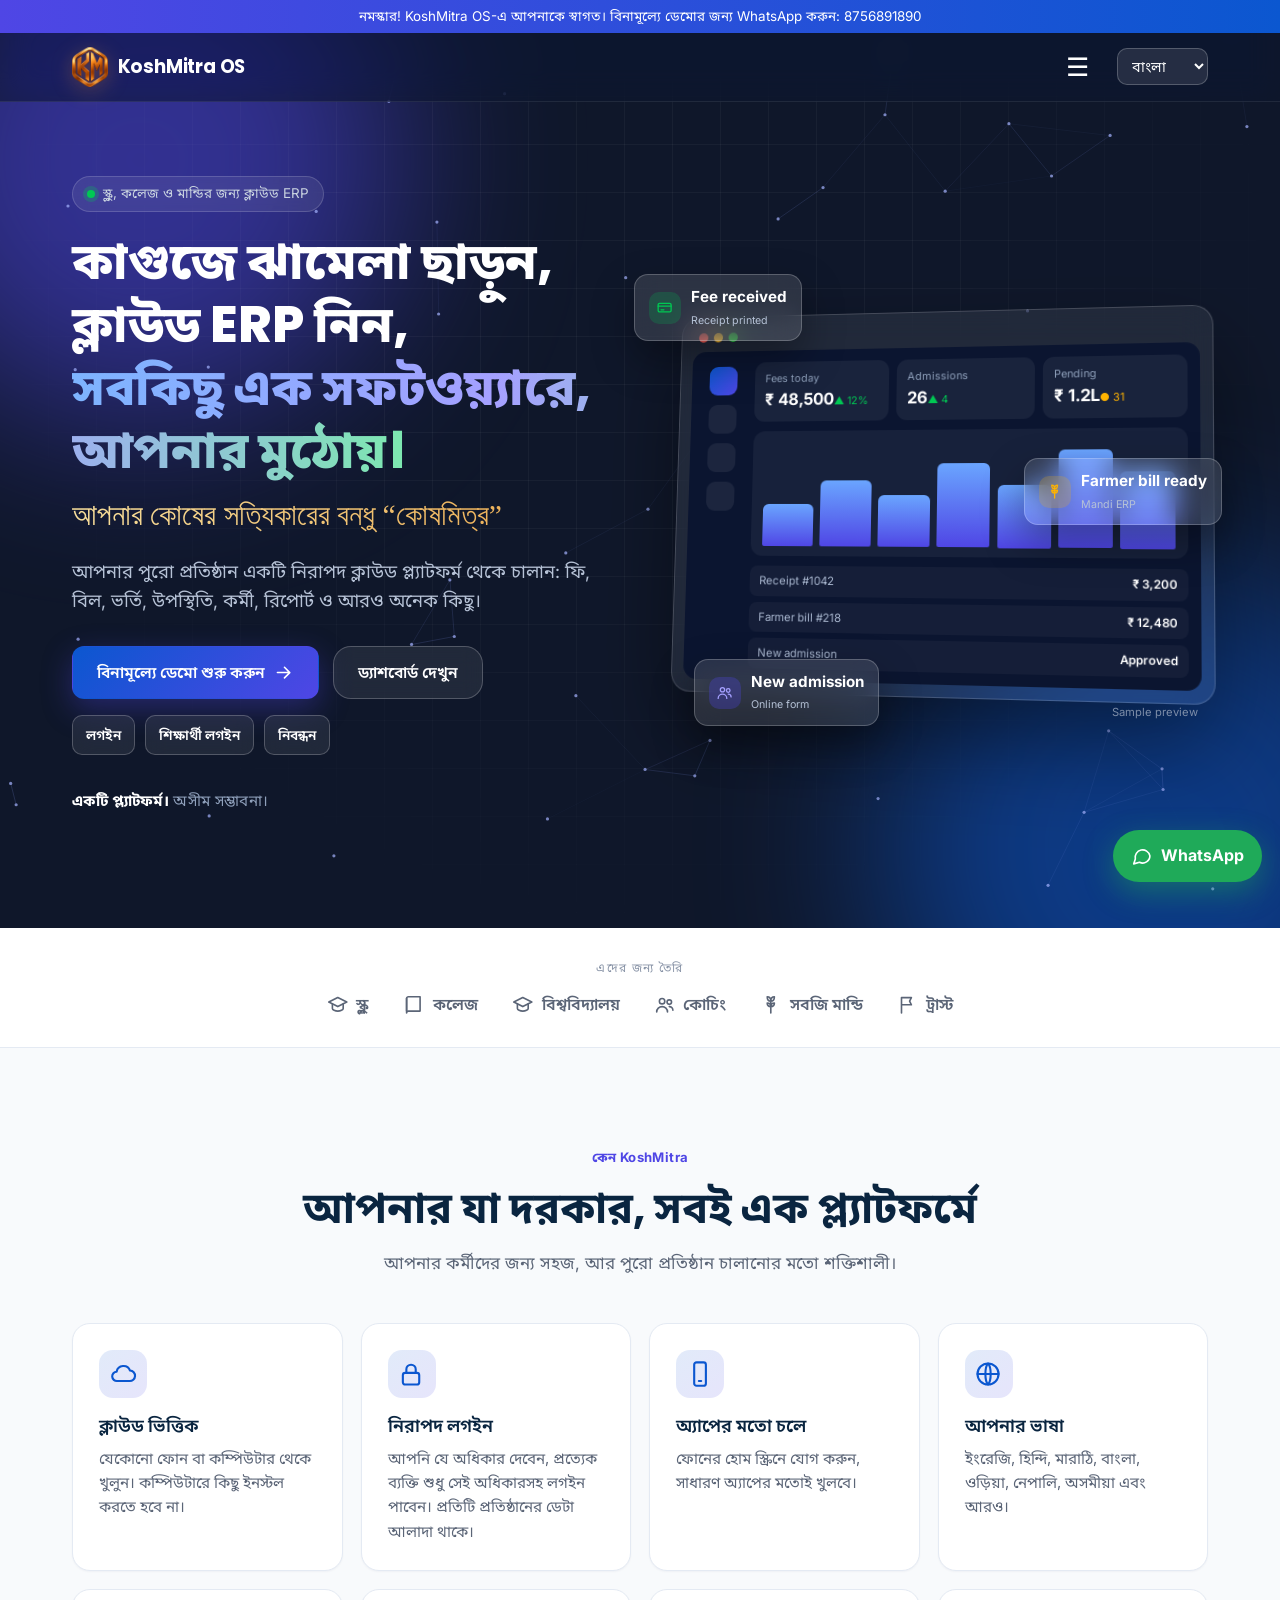
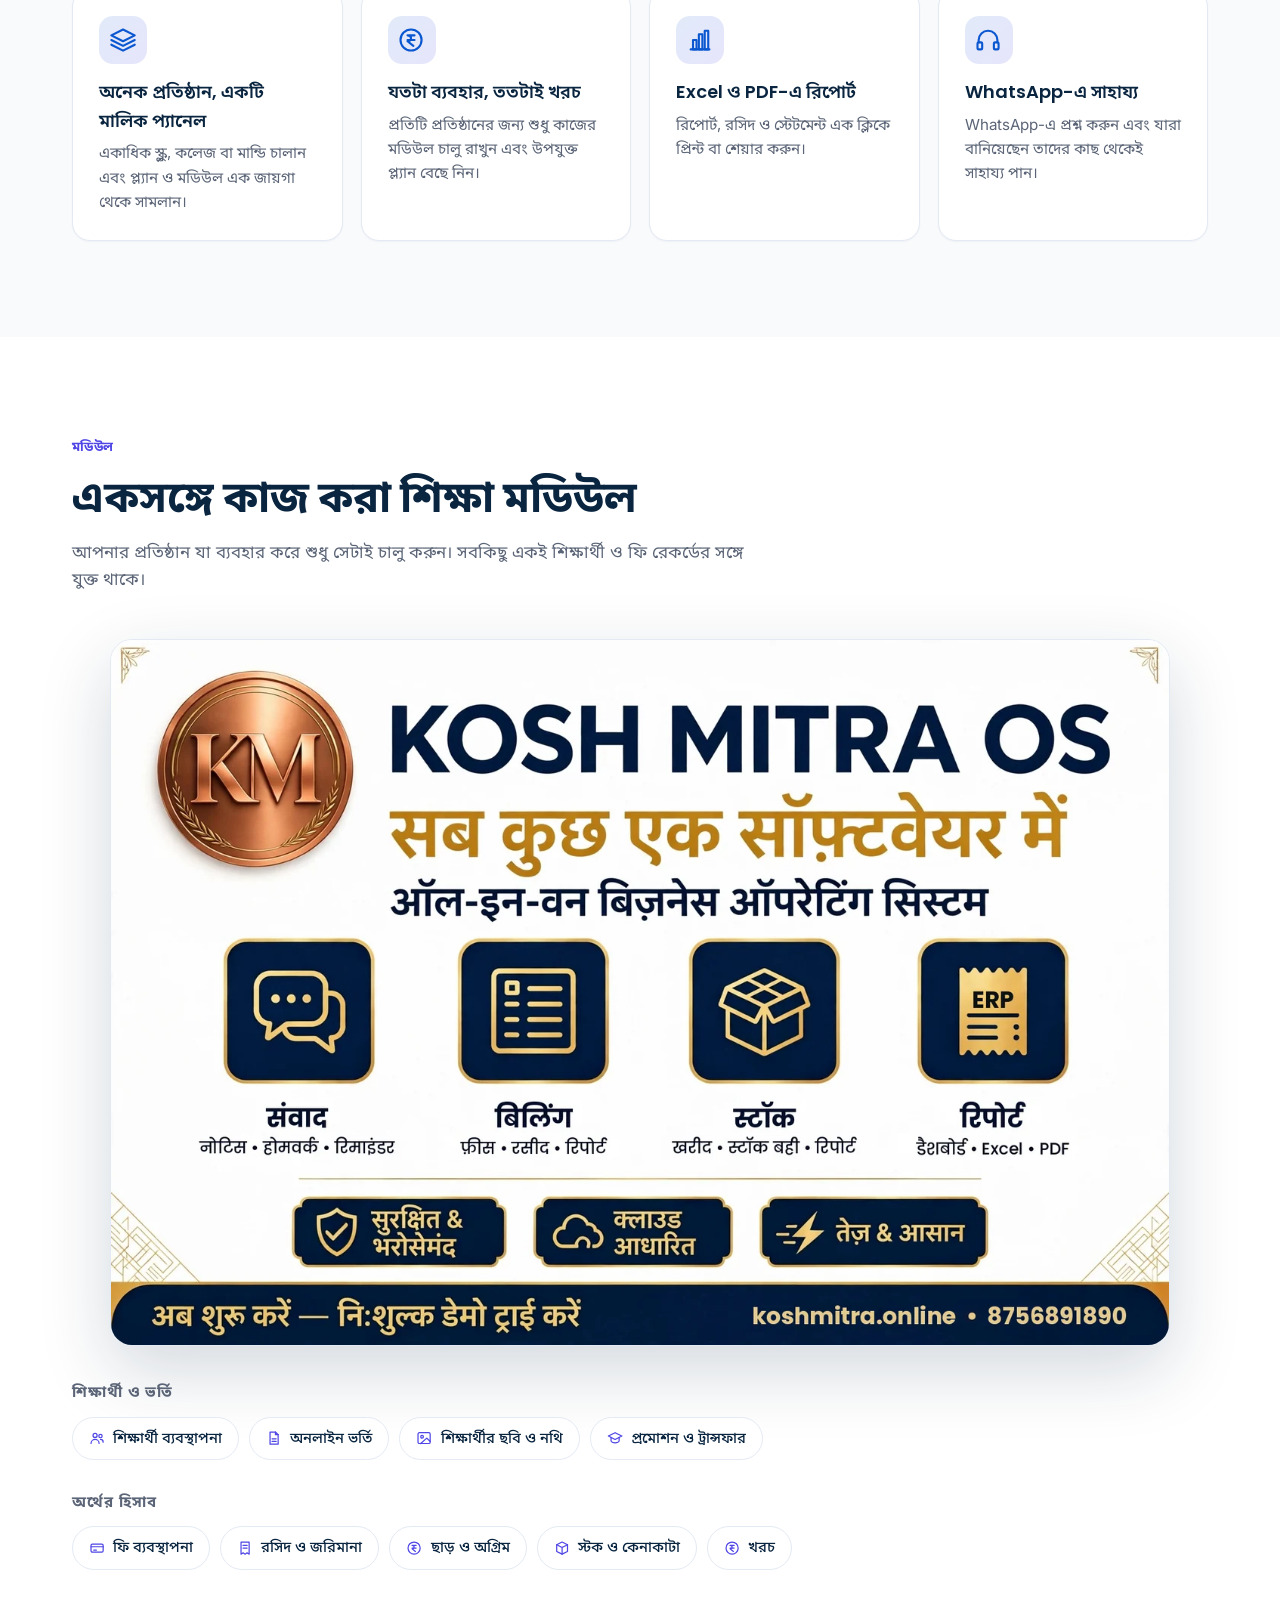
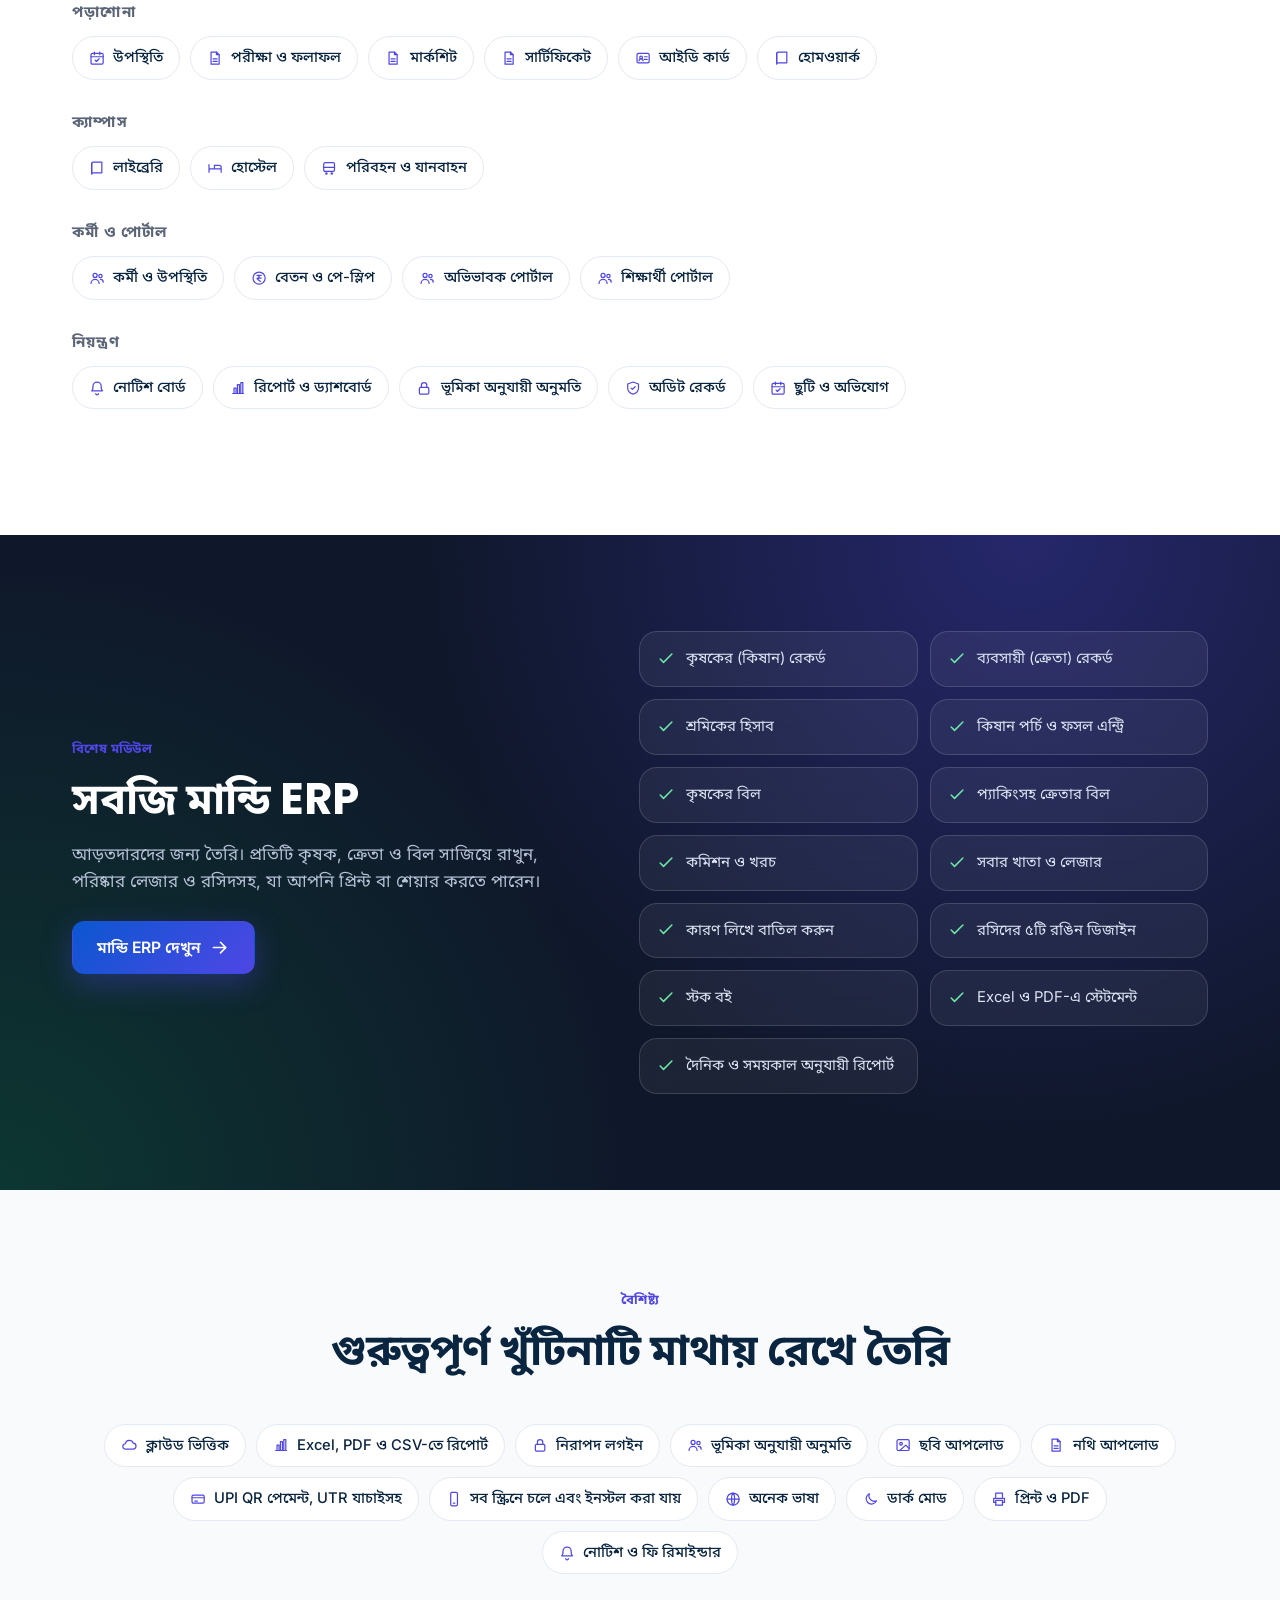
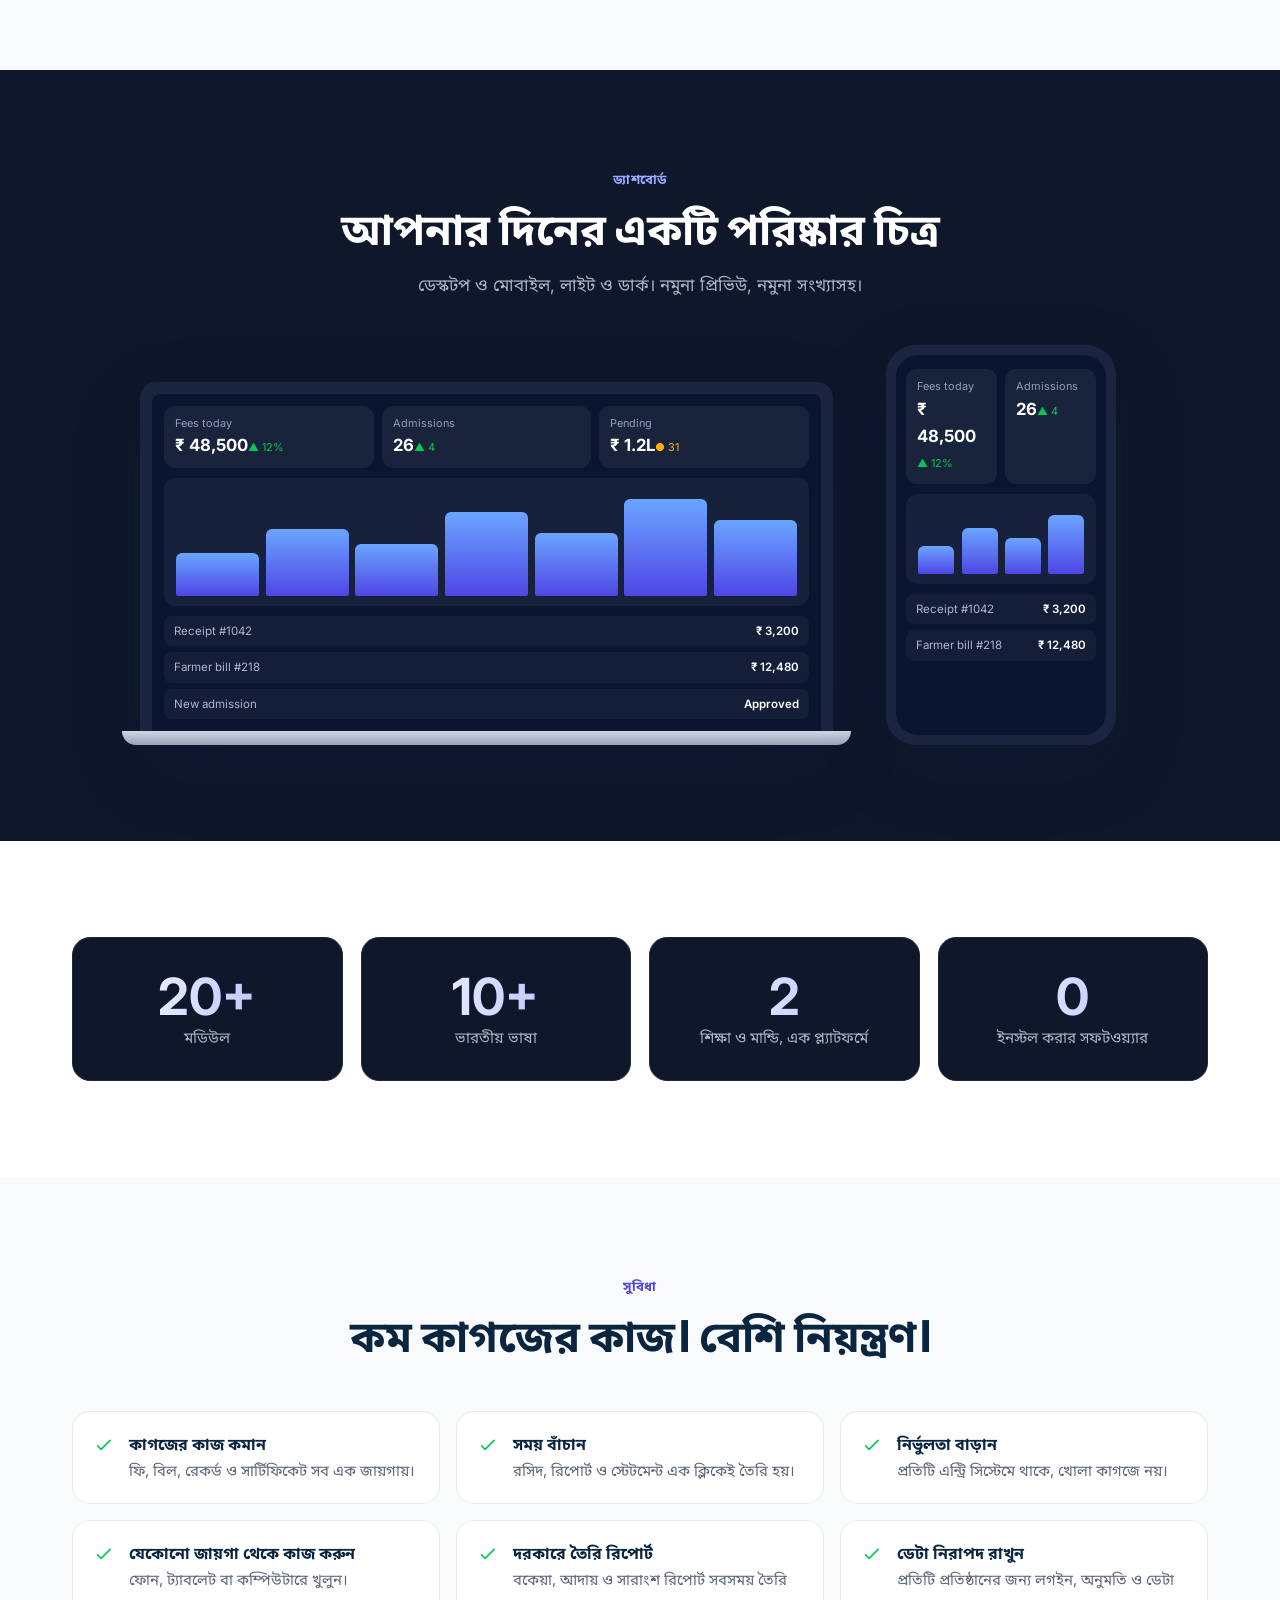
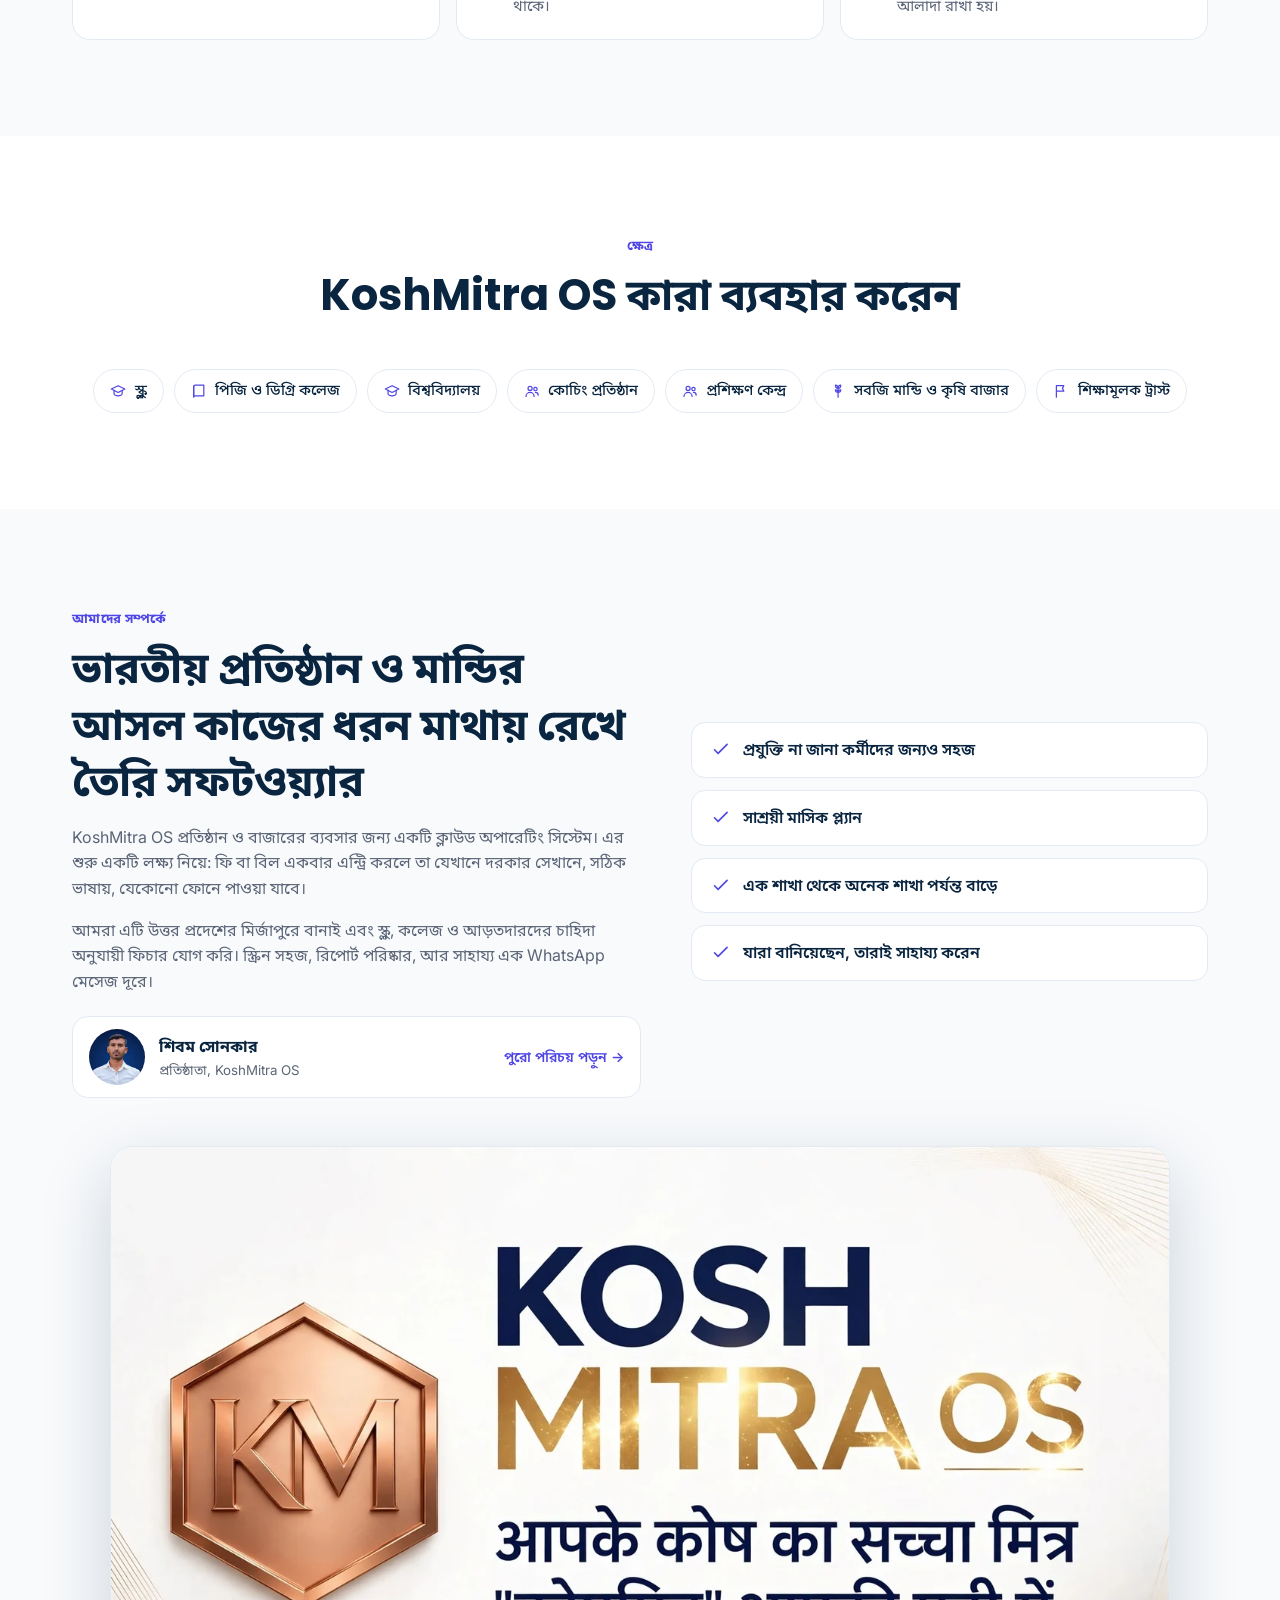
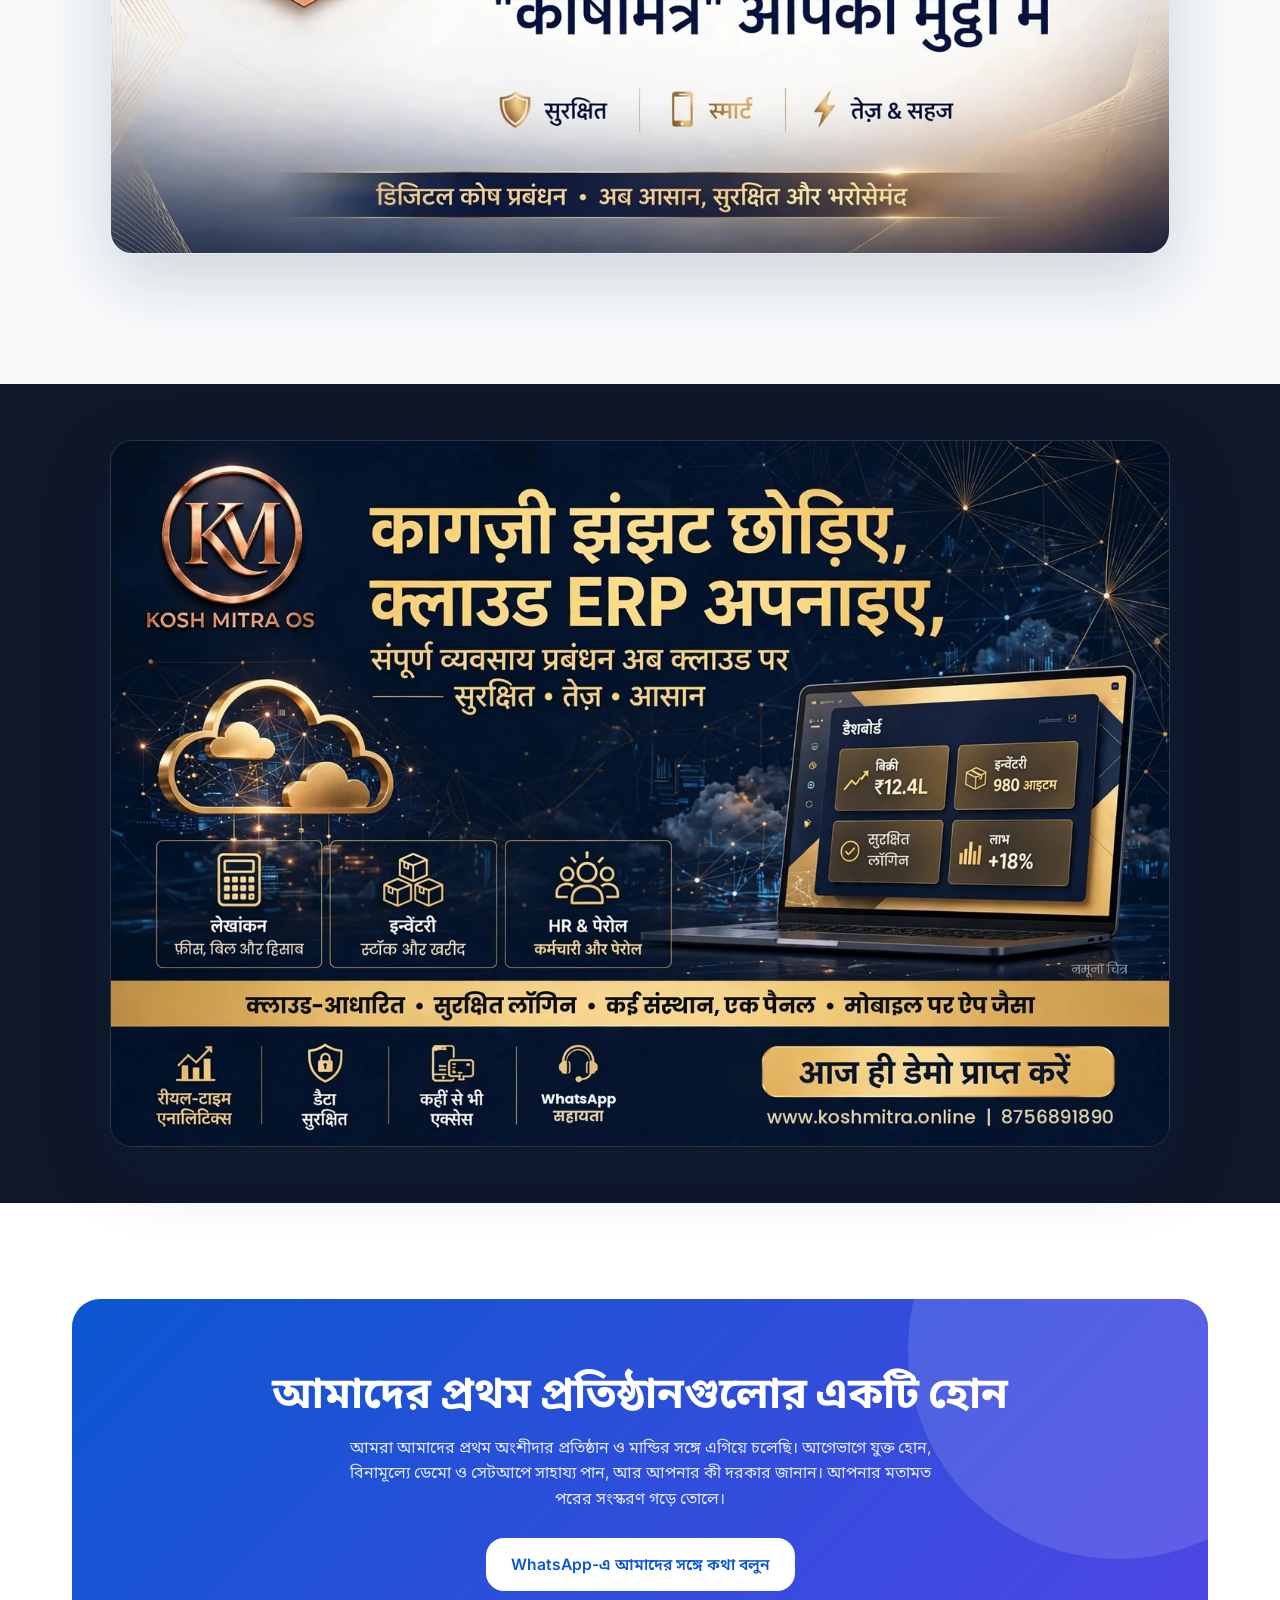
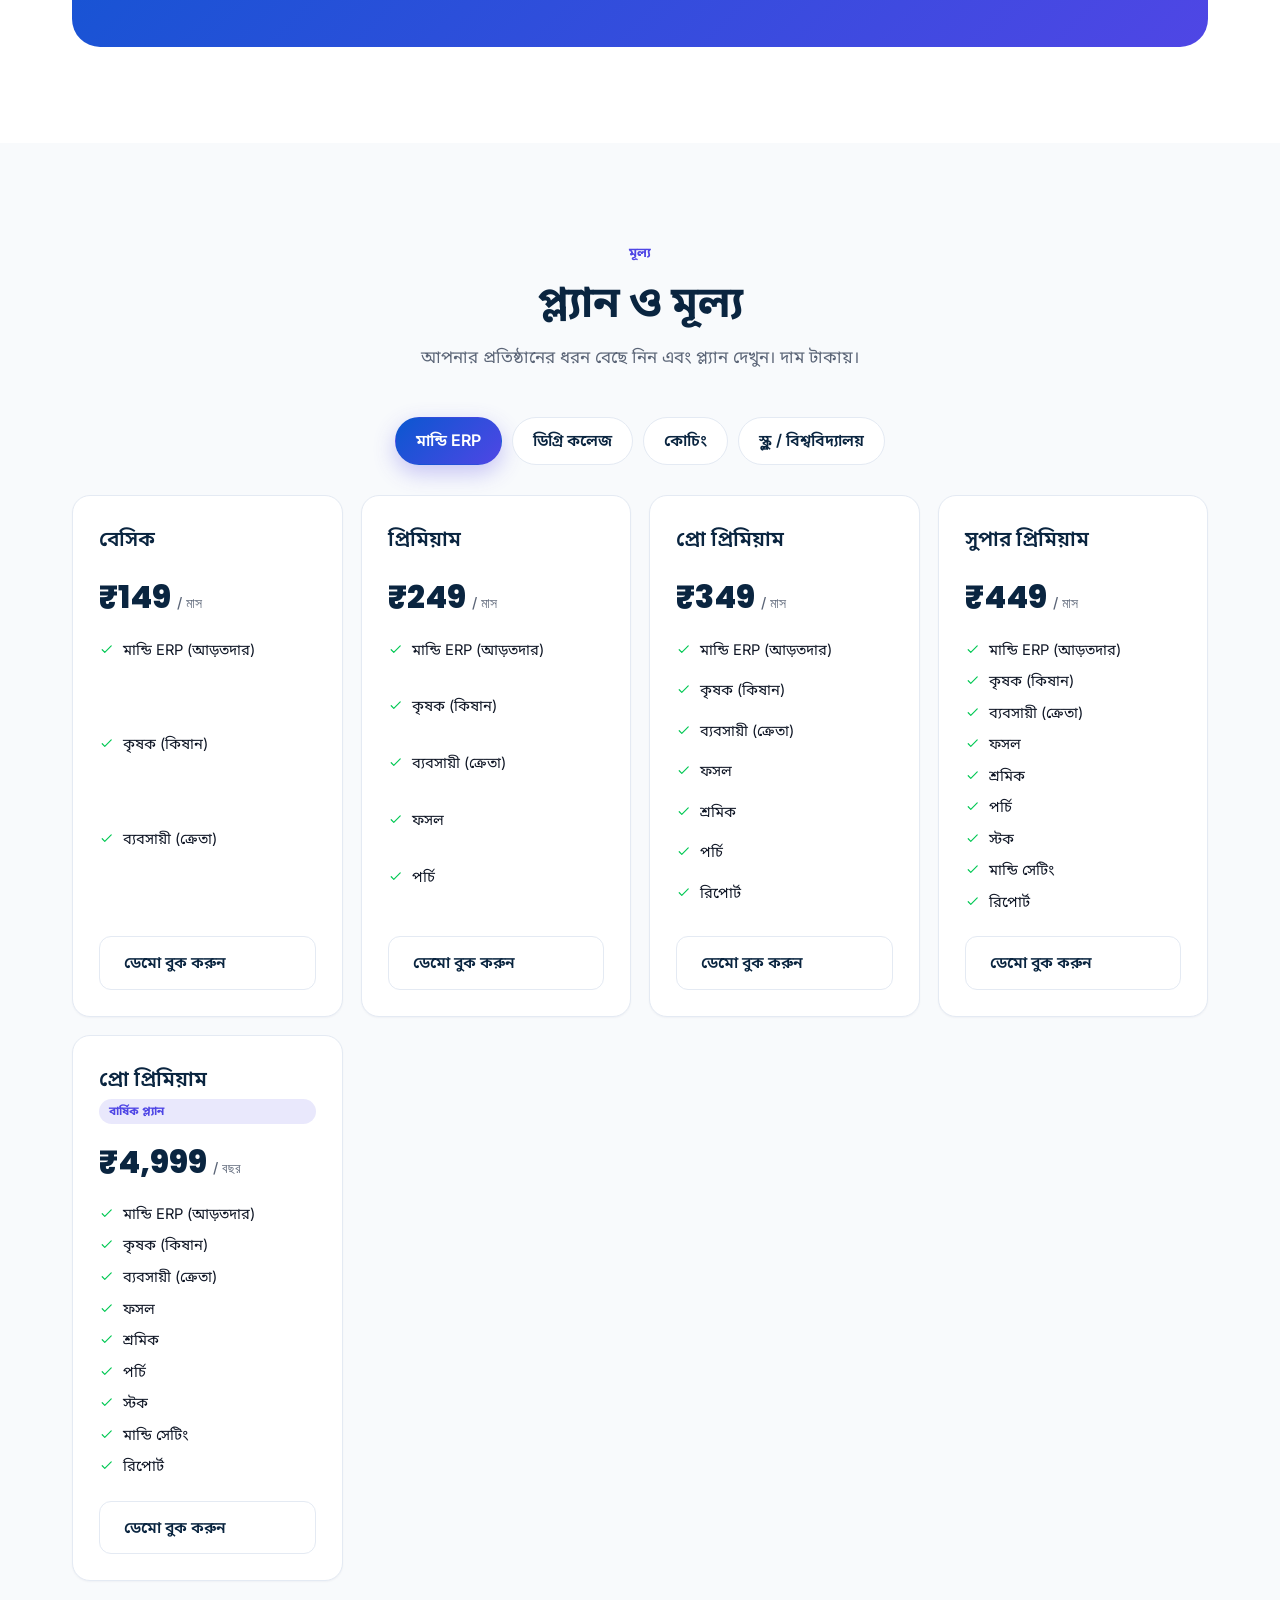
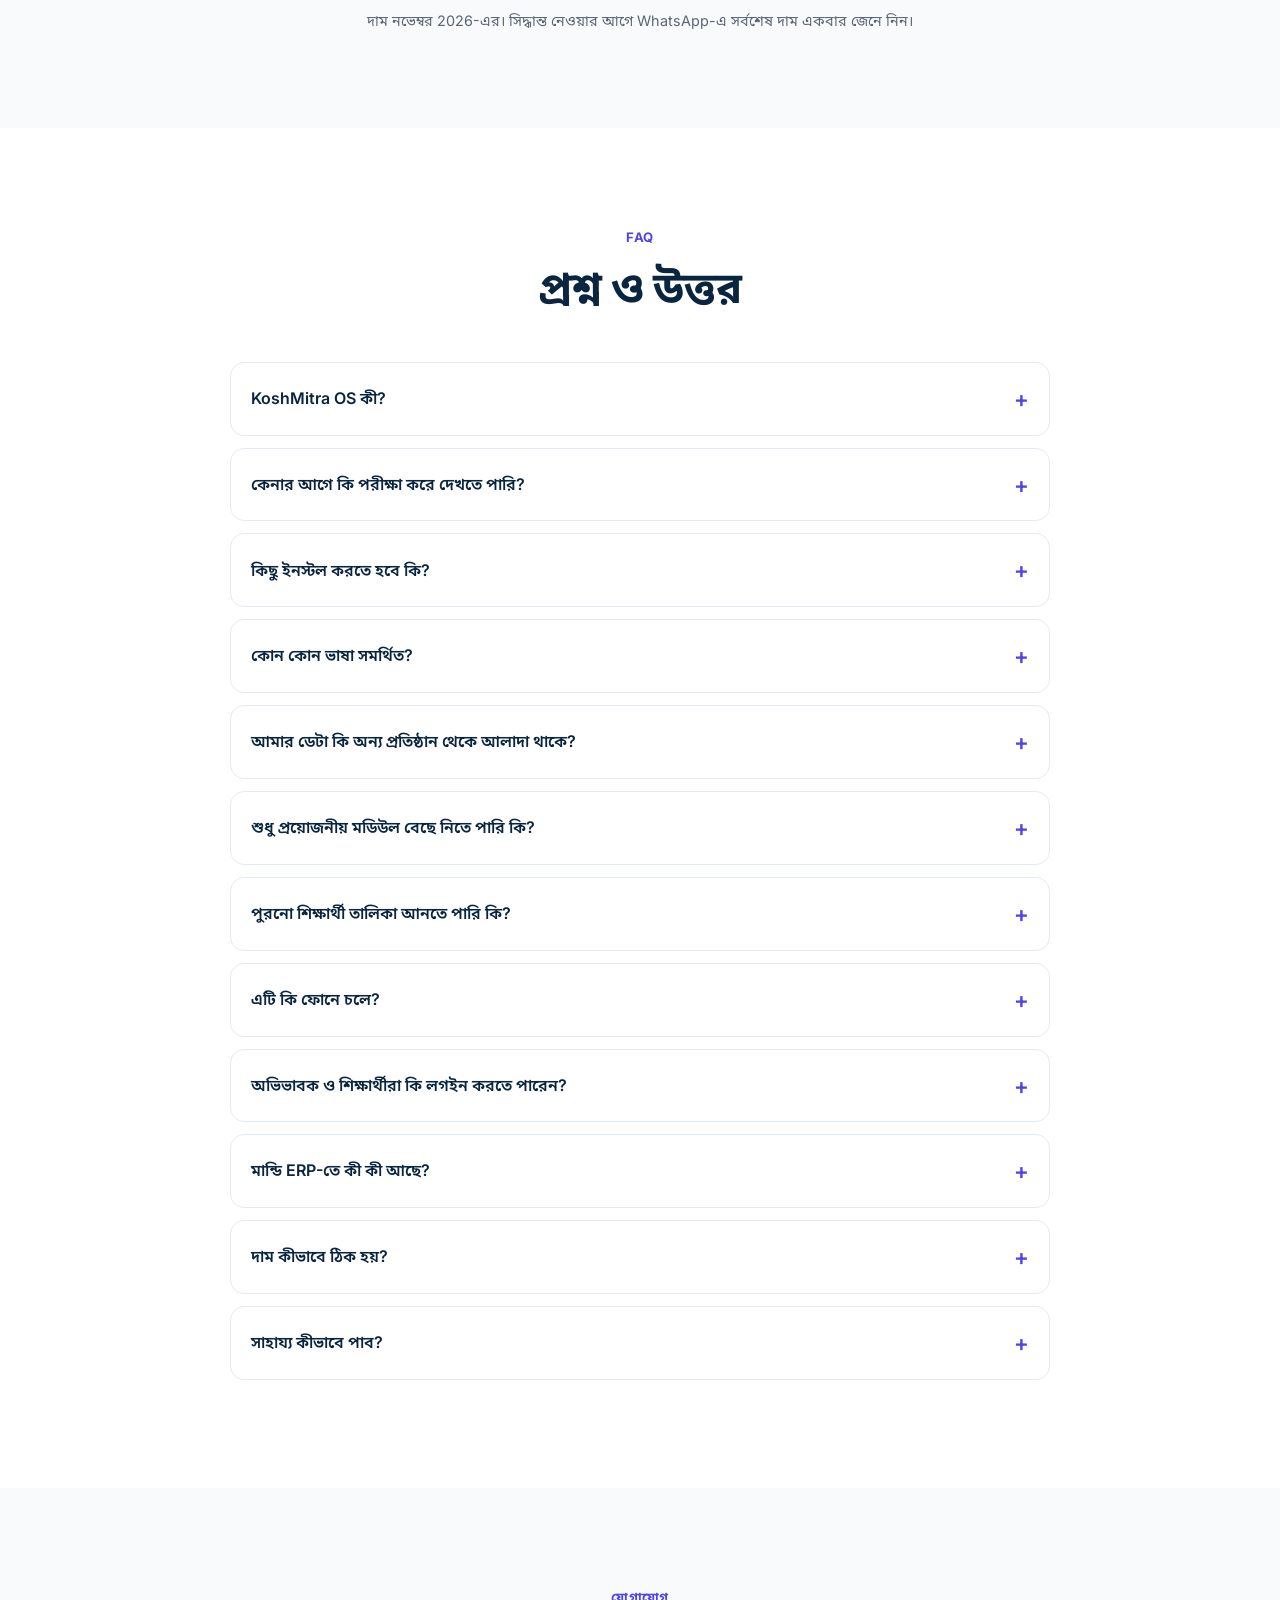
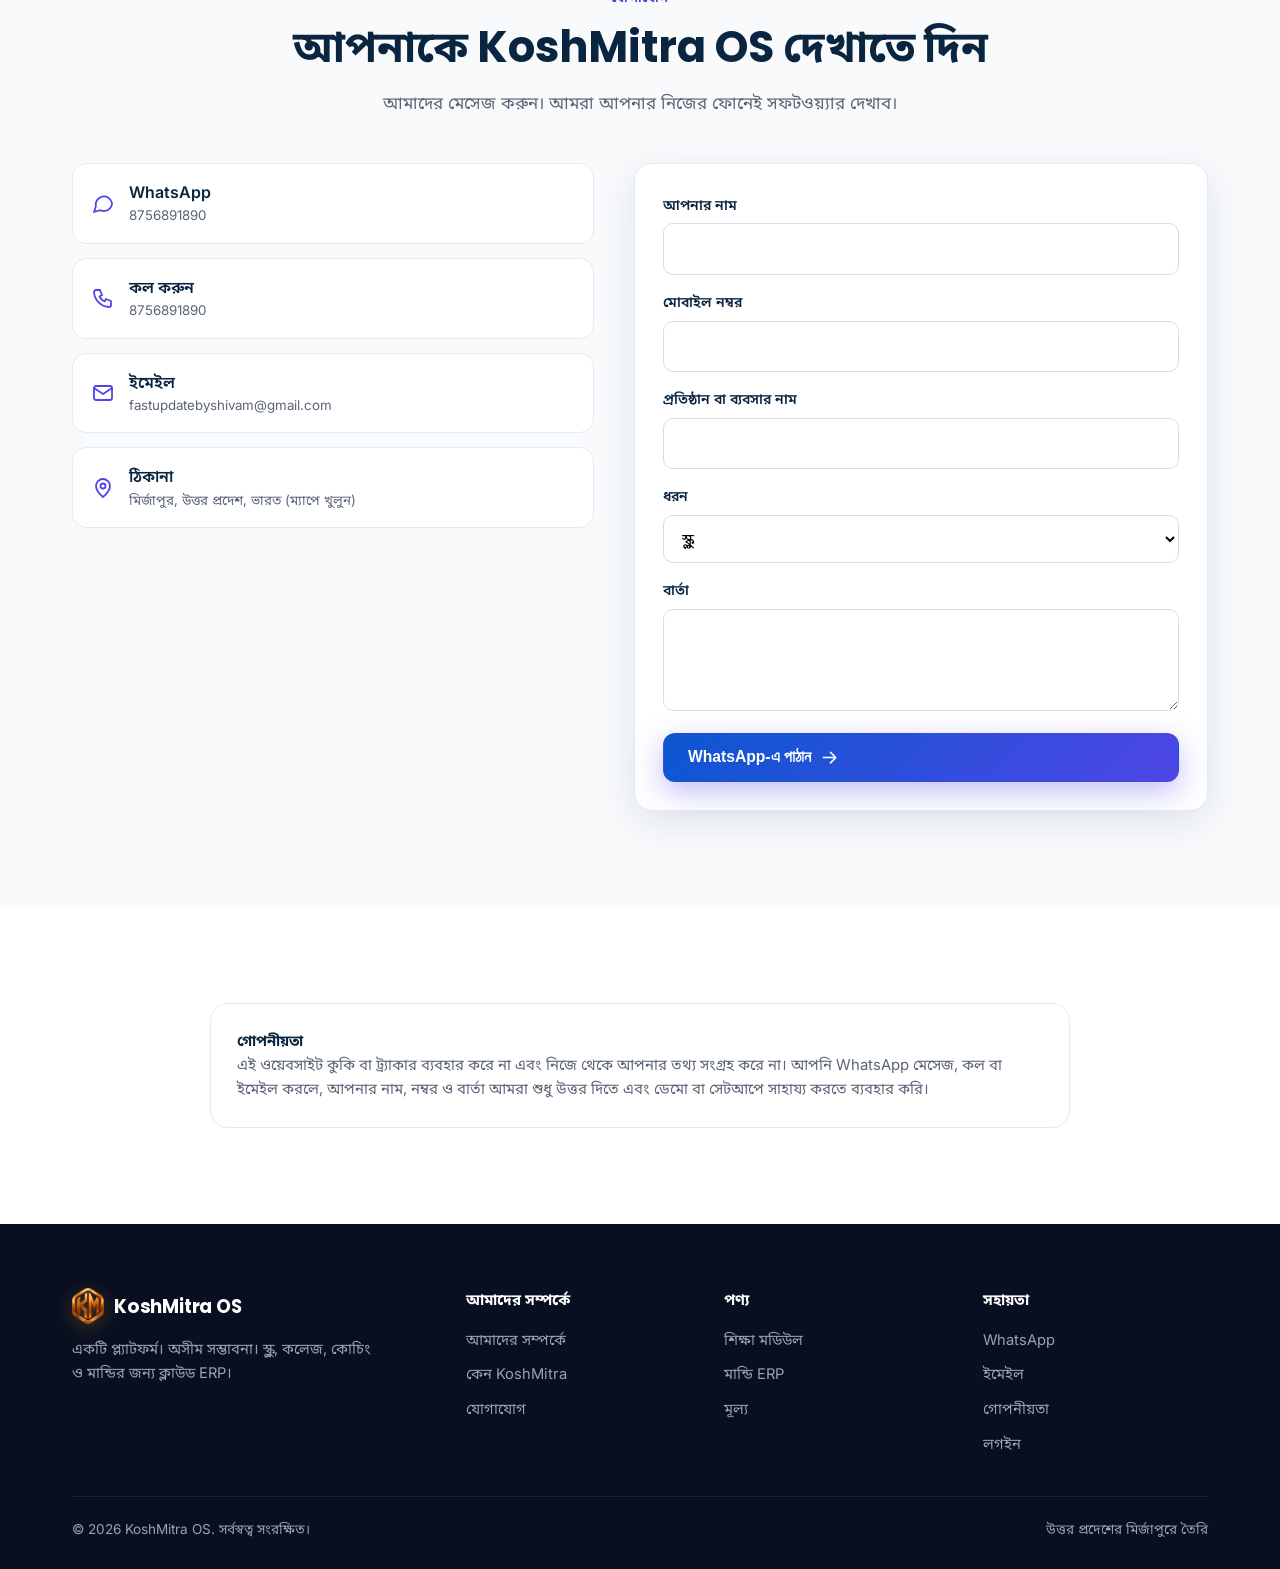
==== commit 58edf884: "Add files via upload" ====
--- a/bn/index.html
+++ b/bn/index.html
@@ -21,8 +21,8 @@
 <link rel="preconnect" href="https://fonts.googleapis.com"><link rel="preconnect" href="https://fonts.gstatic.com" crossorigin>
 <link rel="stylesheet" href="https://fonts.googleapis.com/css2?family=Inter:wght@400;500;600;700&family=Poppins:wght@600;700;800&family=Noto+Sans+Bengali:wght@400;500;600;700&display=swap">
 <link rel="icon" href="/favicon.ico" sizes="any"><link rel="icon" type="image/png" sizes="32x32" href="/favicon-32.png"><link rel="icon" type="image/png" sizes="192x192" href="/favicon-192.png"><link rel="apple-touch-icon" href="/apple-touch-icon.png">
-<link rel="stylesheet" href="/style.css?v=6">
-<script type="application/ld+json">{"@context": "https://schema.org", "@graph": [{"@type": "Organization", "@id": "https://www.koshmitra.online/#org", "name": "KoshMitra OS", "url": "https://www.koshmitra.online/", "logo": "https://www.koshmitra.online/favicon-192.png", "email": "fastupdatebyshivam@gmail.com", "telephone": "+91-8756891890", "address": {"@type": "PostalAddress", "addressLocality": "Mirzapur", "addressRegion": "Uttar Pradesh", "addressCountry": "IN"}, "contactPoint": {"@type": "ContactPoint", "telephone": "+91-8756891890", "contactType": "sales", "availableLanguage": ["English", "Hindi", "Marathi", "Bengali"]}}, {"@type": "WebSite", "@id": "https://www.koshmitra.online/#website", "url": "https://www.koshmitra.online/", "name": "KoshMitra OS", "inLanguage": "bn", "publisher": {"@id": "https://www.koshmitra.online/#org"}}, {"@type": "SoftwareApplication", "name": "KoshMitra OS", "url": "https://www.koshmitra.online/", "image": "https://www.koshmitra.online/og-image.png", "applicationCategory": "BusinessApplication", "operatingSystem": "Web", "description": "Cloud ERP for schools, colleges, universities, coaching institutes and mandi (commission agent) business.", "publisher": {"@id": "https://www.koshmitra.online/#org"}}, {"@type": "FAQPage", "mainEntity": [{"@type": "Question", "name": "KoshMitra OS কী?", "acceptedAnswer": {"@type": "Answer", "text": "KoshMitra OS একটি ক্লাউড ERP। স্কুল, কলেজ, বিশ্ববিদ্যালয়, কোচিং প্রতিষ্ঠান এবং মান্ডি (আড়তদার) ব্যবসার জন্য একটিই সফটওয়্যার: ফি, বিল, ভর্তি, উপস্থিতি, রিপোর্ট এবং আরও অনেক কিছু।"}}, {"@type": "Question", "name": "কেনার আগে কি পরীক্ষা করে দেখতে পারি?", "acceptedAnswer": {"@type": "Answer", "text": "হ্যাঁ। WhatsApp-এ বিনামূল্যে ডেমো চান, আমরা আপনার নিজের ফোনেই সফটওয়্যার দেখাব।"}}, {"@type": "Question", "name": "কিছু ইনস্টল করতে হবে কি?", "acceptedAnswer": {"@type": "Answer", "text": "না। এটি আপনার ব্রাউজারেই চলে। ফোনে হোম স্ক্রিনে যোগ করলে অ্যাপের মতো খোলে।"}}, {"@type": "Question", "name": "কোন কোন ভাষা সমর্থিত?", "acceptedAnswer": {"@type": "Answer", "text": "ইংরেজি, হিন্দি, মারাঠি, বাংলা, ওড়িয়া, নেপালি, অসমীয়া, মৈথিলী, মণিপুরি, কাশ্মীরি ও সংস্কৃত।"}}, {"@type": "Question", "name": "আমার ডেটা কি অন্য প্রতিষ্ঠান থেকে আলাদা থাকে?", "acceptedAnswer": {"@type": "Answer", "text": "হ্যাঁ। প্রতিটি প্রতিষ্ঠান নিজস্ব অ্যাকাউন্টে কাজ করে, আর প্রত্যেক ব্যক্তি শুধু আপনার অনুমতি দেওয়া পেজই খুলতে পারেন।"}}, {"@type": "Question", "name": "শুধু প্রয়োজনীয় মডিউল বেছে নিতে পারি কি?", "acceptedAnswer": {"@type": "Answer", "text": "হ্যাঁ। প্রতিটি প্রতিষ্ঠানের জন্য মডিউল চালু বা বন্ধ করা যায়, ফলে আপনি শুধু যেটা দরকার সেটাই ব্যবহার করেন।"}}, {"@type": "Question", "name": "পুরনো শিক্ষার্থী তালিকা আনতে পারি কি?", "acceptedAnswer": {"@type": "Answer", "text": "ছবিসহ শিক্ষার্থী তালিকা Excel ফাইল থেকে ইমপোর্ট করা যায়। আপনার অবস্থা আমাদের জানান, আমরা সাহায্য করব।"}}, {"@type": "Question", "name": "এটি কি ফোনে চলে?", "acceptedAnswer": {"@type": "Answer", "text": "হ্যাঁ। পেজগুলো ফোন ও কম্পিউটার দুটোর জন্যই বানানো, আর অভিভাবক ও শিক্ষার্থীরা নিজেদের পোর্টাল ফোন থেকে ব্যবহার করতে পারেন।"}}, {"@type": "Question", "name": "অভিভাবক ও শিক্ষার্থীরা কি লগইন করতে পারেন?", "acceptedAnswer": {"@type": "Answer", "text": "হ্যাঁ। ফি, নোটিশ ও হোমওয়ার্কের জন্য অভিভাবক পোর্টাল ও শিক্ষার্থী পোর্টাল আছে।"}}, {"@type": "Question", "name": "মান্ডি ERP-তে কী কী আছে?", "acceptedAnswer": {"@type": "Answer", "text": "আড়তদারের জন্য কৃষক ও ক্রেতার রেকর্ড, কিষান পর্চি, কৃষক ও ক্রেতার বিল, প্যাকিং, লেজার, স্টক, স্টেটমেন্ট ও রিপোর্ট।"}}, {"@type": "Question", "name": "দাম কীভাবে ঠিক হয়?", "acceptedAnswer": {"@type": "Answer", "text": "এটি একটি বার্ষিক প্ল্যান, যা প্রতিষ্ঠানের ধরন ও আপনার বাছাই করা মডিউলের উপর নির্ভর করে। দামের জন্য আমাদের মেসেজ করুন।"}}, {"@type": "Question", "name": "সাহায্য কীভাবে পাব?", "acceptedAnswer": {"@type": "Answer", "text": "আমাদের WhatsApp-এ মেসেজ করুন বা ইমেইল লিখুন। আমরা উত্তর দিয়ে সেটআপে সাহায্য করব।"}}]}]}</script>
+<link rel="stylesheet" href="/style.css?v=7">
+<script type="application/ld+json">{"@context": "https://schema.org", "@graph": [{"@type": "Organization", "@id": "https://www.koshmitra.online/#org", "name": "KoshMitra OS", "url": "https://www.koshmitra.online/", "logo": "https://www.koshmitra.online/favicon-192.png", "email": "fastupdatebyshivam@gmail.com", "telephone": "+91-8756891890", "address": {"@type": "PostalAddress", "addressLocality": "Mirzapur", "addressRegion": "Uttar Pradesh", "addressCountry": "IN"}, "contactPoint": {"@type": "ContactPoint", "telephone": "+91-8756891890", "contactType": "sales", "availableLanguage": ["English", "Hindi", "Marathi", "Bengali"]}}, {"@type": "WebSite", "@id": "https://www.koshmitra.online/#website", "url": "https://www.koshmitra.online/", "name": "KoshMitra OS", "inLanguage": "bn", "publisher": {"@id": "https://www.koshmitra.online/#org"}}, {"@type": "SoftwareApplication", "name": "KoshMitra OS", "url": "https://www.koshmitra.online/", "image": "https://www.koshmitra.online/og-image.png", "applicationCategory": "BusinessApplication", "operatingSystem": "Web", "description": "Cloud ERP for schools, colleges, universities, coaching institutes and mandi (commission agent) business.", "publisher": {"@id": "https://www.koshmitra.online/#org"}}, {"@type": "FAQPage", "mainEntity": [{"@type": "Question", "name": "KoshMitra OS কী?", "acceptedAnswer": {"@type": "Answer", "text": "KoshMitra OS একটি ক্লাউড ERP। স্কুল, কলেজ, বিশ্ববিদ্যালয়, কোচিং প্রতিষ্ঠান এবং মান্ডি (আড়তদার) ব্যবসার জন্য একটিই সফটওয়্যার: ফি, বিল, ভর্তি, উপস্থিতি, রিপোর্ট এবং আরও অনেক কিছু।"}}, {"@type": "Question", "name": "কেনার আগে কি পরীক্ষা করে দেখতে পারি?", "acceptedAnswer": {"@type": "Answer", "text": "হ্যাঁ। WhatsApp-এ বিনামূল্যে ডেমো চান, আমরা আপনার নিজের ফোনেই সফটওয়্যার দেখাব।"}}, {"@type": "Question", "name": "কিছু ইনস্টল করতে হবে কি?", "acceptedAnswer": {"@type": "Answer", "text": "না। এটি আপনার ব্রাউজারেই চলে। ফোনে হোম স্ক্রিনে যোগ করলে অ্যাপের মতো খোলে।"}}, {"@type": "Question", "name": "কোন কোন ভাষা সমর্থিত?", "acceptedAnswer": {"@type": "Answer", "text": "ইংরেজি, হিন্দি, মারাঠি, বাংলা, ওড়িয়া, নেপালি, অসমীয়া, মৈথিলী, মণিপুরি, কাশ্মীরি ও সংস্কৃত।"}}, {"@type": "Question", "name": "আমার ডেটা কি অন্য প্রতিষ্ঠান থেকে আলাদা থাকে?", "acceptedAnswer": {"@type": "Answer", "text": "হ্যাঁ। প্রতিটি প্রতিষ্ঠান নিজস্ব অ্যাকাউন্টে কাজ করে, আর প্রত্যেক ব্যক্তি শুধু আপনার অনুমতি দেওয়া পেজই খুলতে পারেন।"}}, {"@type": "Question", "name": "শুধু প্রয়োজনীয় মডিউল বেছে নিতে পারি কি?", "acceptedAnswer": {"@type": "Answer", "text": "হ্যাঁ। প্রতিটি প্রতিষ্ঠানের জন্য মডিউল চালু বা বন্ধ করা যায়, ফলে আপনি শুধু যেটা দরকার সেটাই ব্যবহার করেন।"}}, {"@type": "Question", "name": "পুরনো শিক্ষার্থী তালিকা আনতে পারি কি?", "acceptedAnswer": {"@type": "Answer", "text": "ছবিসহ শিক্ষার্থী তালিকা Excel ফাইল থেকে ইমপোর্ট করা যায়। আপনার অবস্থা আমাদের জানান, আমরা সাহায্য করব।"}}, {"@type": "Question", "name": "এটি কি ফোনে চলে?", "acceptedAnswer": {"@type": "Answer", "text": "হ্যাঁ। পেজগুলো ফোন ও কম্পিউটার দুটোর জন্যই বানানো, আর অভিভাবক ও শিক্ষার্থীরা নিজেদের পোর্টাল ফোন থেকে ব্যবহার করতে পারেন।"}}, {"@type": "Question", "name": "অভিভাবক ও শিক্ষার্থীরা কি লগইন করতে পারেন?", "acceptedAnswer": {"@type": "Answer", "text": "হ্যাঁ। ফি, নোটিশ ও হোমওয়ার্কের জন্য অভিভাবক পোর্টাল ও শিক্ষার্থী পোর্টাল আছে।"}}, {"@type": "Question", "name": "মান্ডি ERP-তে কী কী আছে?", "acceptedAnswer": {"@type": "Answer", "text": "আড়তদারের জন্য কৃষক ও ক্রেতার রেকর্ড, কিষান পর্চি, কৃষক ও ক্রেতার বিল, প্যাকিং, লেজার, স্টক, স্টেটমেন্ট ও রিপোর্ট।"}}, {"@type": "Question", "name": "দাম কীভাবে ঠিক হয়?", "acceptedAnswer": {"@type": "Answer", "text": "প্ল্যান মাসিক (মান্ডির জন্য বার্ষিক প্ল্যানও আছে)। দাম প্রতিষ্ঠানের ধরন ও প্ল্যানের উপর নির্ভর করে; সবকিছু উপরের 'মূল্য' অংশে দেওয়া আছে।"}}, {"@type": "Question", "name": "সাহায্য কীভাবে পাব?", "acceptedAnswer": {"@type": "Answer", "text": "আমাদের WhatsApp-এ মেসেজ করুন বা ইমেইল লিখুন। আমরা উত্তর দিয়ে সেটআপে সাহায্য করব।"}}]}]}</script>
 </head>
 <body>
 <a class="sr" href="#main">Skip to content</a>
@@ -67,7 +67,7 @@
 
 <section id="features" class="alt"><div class="wrap">
   <div class="head center rv"><span class="eyebrow">কেন KoshMitra</span><h2>আপনার যা দরকার, সবই এক প্ল্যাটফর্মে</h2><p class="lead">আপনার কর্মীদের জন্য সহজ, আর পুরো প্রতিষ্ঠান চালানোর মতো শক্তিশালী।</p></div>
-  <div class="grid g4"><div class="card rv d1"><div class="badge"><svg class="ic" viewBox="0 0 24 24" aria-hidden="true"><path d="M7 18a4 4 0 0 1-.5-8A6 6 0 0 1 18 9a4.5 4.5 0 0 1-.5 9z"/></svg></div><h3>ক্লাউড ভিত্তিক</h3><p>যেকোনো ফোন বা কম্পিউটার থেকে খুলুন। কম্পিউটারে কিছু ইনস্টল করতে হবে না।</p></div><div class="card rv d2"><div class="badge"><svg class="ic" viewBox="0 0 24 24" aria-hidden="true"><rect x="5" y="11" width="14" height="10" rx="2"/><path d="M8 11V8a4 4 0 0 1 8 0v3"/></svg></div><h3>নিরাপদ লগইন</h3><p>আপনি যে অধিকার দেবেন, প্রত্যেক ব্যক্তি শুধু সেই অধিকারসহ লগইন পাবেন। প্রতিটি প্রতিষ্ঠানের ডেটা আলাদা থাকে।</p></div><div class="card rv d3"><div class="badge"><svg class="ic" viewBox="0 0 24 24" aria-hidden="true"><rect x="7" y="2" width="10" height="20" rx="2"/><path d="M11 18h2"/></svg></div><h3>অ্যাপের মতো চলে</h3><p>ফোনের হোম স্ক্রিনে যোগ করুন, সাধারণ অ্যাপের মতোই খুলবে।</p></div><div class="card rv d1"><div class="badge"><svg class="ic" viewBox="0 0 24 24" aria-hidden="true"><circle cx="12" cy="12" r="9"/><path d="M3 12h18M12 3c3 3 3 15 0 18-3-3-3-15 0-18"/></svg></div><h3>আপনার ভাষা</h3><p>ইংরেজি, হিন্দি, মারাঠি, বাংলা, ওড়িয়া, নেপালি, অসমীয়া এবং আরও।</p></div><div class="card rv d2"><div class="badge"><svg class="ic" viewBox="0 0 24 24" aria-hidden="true"><path d="M12 3l10 5-10 5L2 8z"/><path d="M2 12l10 5 10-5M2 16l10 5 10-5"/></svg></div><h3>অনেক প্রতিষ্ঠান, একটি মালিক প্যানেল</h3><p>একাধিক স্কুল, কলেজ বা মান্ডি চালান এবং প্ল্যান ও মডিউল এক জায়গা থেকে সামলান।</p></div><div class="card rv d3"><div class="badge"><svg class="ic" viewBox="0 0 24 24" aria-hidden="true"><circle cx="12" cy="12" r="9"/><path d="M9 8h6M9 12h6M9 8c4 0 4 5 0 5l5 4"/></svg></div><h3>যতটা ব্যবহার, ততটাই খরচ</h3><p>প্রতিটি প্রতিষ্ঠানের জন্য মডিউল চালু বা বন্ধ করুন এবং উপযুক্ত বার্ষিক প্ল্যান বেছে নিন।</p></div><div class="card rv d1"><div class="badge"><svg class="ic" viewBox="0 0 24 24" aria-hidden="true"><path d="M4 20h16"/><rect x="6" y="12" width="3" height="8"/><rect x="11" y="7" width="3" height="13"/><rect x="16" y="4" width="3" height="16"/></svg></div><h3>Excel ও PDF-এ রিপোর্ট</h3><p>রিপোর্ট, রসিদ ও স্টেটমেন্ট এক ক্লিকে প্রিন্ট বা শেয়ার করুন।</p></div><div class="card rv d2"><div class="badge"><svg class="ic" viewBox="0 0 24 24" aria-hidden="true"><path d="M4 14v-2a8 8 0 0 1 16 0v2"/><rect x="3" y="14" width="4" height="6" rx="1"/><rect x="17" y="14" width="4" height="6" rx="1"/></svg></div><h3>WhatsApp-এ সাহায্য</h3><p>WhatsApp-এ প্রশ্ন করুন এবং যারা বানিয়েছেন তাদের কাছ থেকেই সাহায্য পান।</p></div></div>
+  <div class="grid g4"><div class="card rv d1"><div class="badge"><svg class="ic" viewBox="0 0 24 24" aria-hidden="true"><path d="M7 18a4 4 0 0 1-.5-8A6 6 0 0 1 18 9a4.5 4.5 0 0 1-.5 9z"/></svg></div><h3>ক্লাউড ভিত্তিক</h3><p>যেকোনো ফোন বা কম্পিউটার থেকে খুলুন। কম্পিউটারে কিছু ইনস্টল করতে হবে না।</p></div><div class="card rv d2"><div class="badge"><svg class="ic" viewBox="0 0 24 24" aria-hidden="true"><rect x="5" y="11" width="14" height="10" rx="2"/><path d="M8 11V8a4 4 0 0 1 8 0v3"/></svg></div><h3>নিরাপদ লগইন</h3><p>আপনি যে অধিকার দেবেন, প্রত্যেক ব্যক্তি শুধু সেই অধিকারসহ লগইন পাবেন। প্রতিটি প্রতিষ্ঠানের ডেটা আলাদা থাকে।</p></div><div class="card rv d3"><div class="badge"><svg class="ic" viewBox="0 0 24 24" aria-hidden="true"><rect x="7" y="2" width="10" height="20" rx="2"/><path d="M11 18h2"/></svg></div><h3>অ্যাপের মতো চলে</h3><p>ফোনের হোম স্ক্রিনে যোগ করুন, সাধারণ অ্যাপের মতোই খুলবে।</p></div><div class="card rv d1"><div class="badge"><svg class="ic" viewBox="0 0 24 24" aria-hidden="true"><circle cx="12" cy="12" r="9"/><path d="M3 12h18M12 3c3 3 3 15 0 18-3-3-3-15 0-18"/></svg></div><h3>আপনার ভাষা</h3><p>ইংরেজি, হিন্দি, মারাঠি, বাংলা, ওড়িয়া, নেপালি, অসমীয়া এবং আরও।</p></div><div class="card rv d2"><div class="badge"><svg class="ic" viewBox="0 0 24 24" aria-hidden="true"><path d="M12 3l10 5-10 5L2 8z"/><path d="M2 12l10 5 10-5M2 16l10 5 10-5"/></svg></div><h3>অনেক প্রতিষ্ঠান, একটি মালিক প্যানেল</h3><p>একাধিক স্কুল, কলেজ বা মান্ডি চালান এবং প্ল্যান ও মডিউল এক জায়গা থেকে সামলান।</p></div><div class="card rv d3"><div class="badge"><svg class="ic" viewBox="0 0 24 24" aria-hidden="true"><circle cx="12" cy="12" r="9"/><path d="M9 8h6M9 12h6M9 8c4 0 4 5 0 5l5 4"/></svg></div><h3>যতটা ব্যবহার, ততটাই খরচ</h3><p>প্রতিটি প্রতিষ্ঠানের জন্য শুধু কাজের মডিউল চালু রাখুন এবং উপযুক্ত প্ল্যান বেছে নিন।</p></div><div class="card rv d1"><div class="badge"><svg class="ic" viewBox="0 0 24 24" aria-hidden="true"><path d="M4 20h16"/><rect x="6" y="12" width="3" height="8"/><rect x="11" y="7" width="3" height="13"/><rect x="16" y="4" width="3" height="16"/></svg></div><h3>Excel ও PDF-এ রিপোর্ট</h3><p>রিপোর্ট, রসিদ ও স্টেটমেন্ট এক ক্লিকে প্রিন্ট বা শেয়ার করুন।</p></div><div class="card rv d2"><div class="badge"><svg class="ic" viewBox="0 0 24 24" aria-hidden="true"><path d="M4 14v-2a8 8 0 0 1 16 0v2"/><rect x="3" y="14" width="4" height="6" rx="1"/><rect x="17" y="14" width="4" height="6" rx="1"/></svg></div><h3>WhatsApp-এ সাহায্য</h3><p>WhatsApp-এ প্রশ্ন করুন এবং যারা বানিয়েছেন তাদের কাছ থেকেই সাহায্য পান।</p></div></div>
 </div></section>
 
 <section id="modules"><div class="wrap">
@@ -120,7 +120,7 @@
     <p>KoshMitra OS প্রতিষ্ঠান ও বাজারের ব্যবসার জন্য একটি ক্লাউড অপারেটিং সিস্টেম। এর শুরু একটি লক্ষ্য নিয়ে: ফি বা বিল একবার এন্ট্রি করলে তা যেখানে দরকার সেখানে, সঠিক ভাষায়, যেকোনো ফোনে পাওয়া যাবে।</p>
     <p>আমরা এটি উত্তর প্রদেশের মির্জাপুরে বানাই এবং স্কুল, কলেজ ও আড়তদারদের চাহিদা অনুযায়ী ফিচার যোগ করি। স্ক্রিন সহজ, রিপোর্ট পরিষ্কার, আর সাহায্য এক WhatsApp মেসেজ দূরে।</p>
     <a class="fm" href="/bn/about.html"><img src="/founder.webp" width="56" height="56" alt="" loading="lazy"><span><b>শিবম সোনকার</b><small>প্রতিষ্ঠাতা, KoshMitra OS</small></span><em>পুরো পরিচয় পড়ুন &rarr;</em></a></div>
-  <div class="pts rv d1"><div><svg class="ic" viewBox="0 0 24 24" aria-hidden="true"><path d="M5 12l4 4 10-10"/></svg>প্রযুক্তি না জানা কর্মীদের জন্যও সহজ</div><div><svg class="ic" viewBox="0 0 24 24" aria-hidden="true"><path d="M5 12l4 4 10-10"/></svg>সাশ্রয়ী বার্ষিক প্ল্যান</div><div><svg class="ic" viewBox="0 0 24 24" aria-hidden="true"><path d="M5 12l4 4 10-10"/></svg>এক শাখা থেকে অনেক শাখা পর্যন্ত বাড়ে</div><div><svg class="ic" viewBox="0 0 24 24" aria-hidden="true"><path d="M5 12l4 4 10-10"/></svg>যারা বানিয়েছেন, তারাই সাহায্য করেন</div></div>
+  <div class="pts rv d1"><div><svg class="ic" viewBox="0 0 24 24" aria-hidden="true"><path d="M5 12l4 4 10-10"/></svg>প্রযুক্তি না জানা কর্মীদের জন্যও সহজ</div><div><svg class="ic" viewBox="0 0 24 24" aria-hidden="true"><path d="M5 12l4 4 10-10"/></svg>সাশ্রয়ী মাসিক প্ল্যান</div><div><svg class="ic" viewBox="0 0 24 24" aria-hidden="true"><path d="M5 12l4 4 10-10"/></svg>এক শাখা থেকে অনেক শাখা পর্যন্ত বাড়ে</div><div><svg class="ic" viewBox="0 0 24 24" aria-hidden="true"><path d="M5 12l4 4 10-10"/></svg>যারা বানিয়েছেন, তারাই সাহায্য করেন</div></div>
 </div><figure class="banner rv" style="margin-top:48px"><img src="/banner-brand.webp" width="1400" height="933" loading="lazy" decoding="async" alt="KoshMitra OS logo with the line: your treasury's true friend, KoshMitra, in your hand. Secure, smart, fast and simple."></figure></div></section>
 
 <section class="darkbg" style="padding:56px 0"><div class="wrap"><a class="banner rv" href="https://wa.me/918756891890?text=Hello%2C%20I%20want%20a%20free%20demo%20of%20KoshMitra%20OS" aria-label="Ask for a free demo on WhatsApp"><img src="/banner-demo.webp" width="1400" height="933" loading="lazy" decoding="async" alt="Leave paperwork behind and adopt cloud ERP. KoshMitra OS: cloud based, secure login, many institutes in one panel, works like an app on the phone. Ask for a demo today."></a></div></section>
@@ -132,13 +132,13 @@
 </div></div></section>
 
 <section class="alt price" id="pricing"><div class="wrap">
-  <div class="head center rv"><span class="eyebrow">মূল্য</span><h2>সহজ বার্ষিক প্ল্যান</h2><p class="lead">আপনার প্রতিষ্ঠানের আকার অনুযায়ী প্ল্যান বেছে নিন। সঠিক দাম আপনার বাছাই করা মডিউলের উপর নির্ভর করে। দাম জানতে চান।</p></div>
-  <div class="grid g3" style="padding-top:12px"><div class="card rv "><h3>স্টার্টার</h3><div class="d">একটি স্কুল, কোচিং বা মান্ডি</div><div class="amt">দাম জানতে যোগাযোগ করুন</div><ul><li><svg class="ic" viewBox="0 0 24 24" aria-hidden="true"><path d="M5 12l4 4 10-10"/></svg>একটি প্রতিষ্ঠান বা মান্ডি</li><li><svg class="ic" viewBox="0 0 24 24" aria-hidden="true"><path d="M5 12l4 4 10-10"/></svg>আপনার মডিউল বাছুন</li><li><svg class="ic" viewBox="0 0 24 24" aria-hidden="true"><path d="M5 12l4 4 10-10"/></svg>মোবাইল অ্যাপ ও রিপোর্ট</li><li><svg class="ic" viewBox="0 0 24 24" aria-hidden="true"><path d="M5 12l4 4 10-10"/></svg>WhatsApp-এ সাহায্য</li></ul><a class="btn line" href="https://wa.me/918756891890?text=Hello%2C%20I%20want%20a%20free%20demo%20of%20KoshMitra%20OS">ডেমো বুক করুন</a></div><div class="card rv feat"><span class="rec">প্রস্তাবিত</span><h3>প্রফেশনাল</h3><div class="d">কলেজ ও বড় প্রতিষ্ঠান</div><div class="amt">দাম জানতে যোগাযোগ করুন</div><ul><li><svg class="ic" viewBox="0 0 24 24" aria-hidden="true"><path d="M5 12l4 4 10-10"/></svg>অনুমতিসহ অনেক কর্মী লগইন</li><li><svg class="ic" viewBox="0 0 24 24" aria-hidden="true"><path d="M5 12l4 4 10-10"/></svg>অভিভাবক ও শিক্ষার্থী পোর্টাল</li><li><svg class="ic" viewBox="0 0 24 24" aria-hidden="true"><path d="M5 12l4 4 10-10"/></svg>ফি, পরীক্ষা, হোস্টেল, পরিবহন, লাইব্রেরি</li><li><svg class="ic" viewBox="0 0 24 24" aria-hidden="true"><path d="M5 12l4 4 10-10"/></svg>Excel ও PDF-এ রিপোর্ট</li></ul><a class="btn pri" href="https://wa.me/918756891890?text=Hello%2C%20I%20want%20a%20free%20demo%20of%20KoshMitra%20OS">ডেমো বুক করুন</a></div><div class="card rv "><h3>এন্টারপ্রাইজ</h3><div class="d">গ্রুপ, ট্রাস্ট ও অনেক শাখা</div><div class="amt">দাম জানতে যোগাযোগ করুন</div><ul><li><svg class="ic" viewBox="0 0 24 24" aria-hidden="true"><path d="M5 12l4 4 10-10"/></svg>একটি মালিক প্যানেলের অধীনে অনেক প্রতিষ্ঠান</li><li><svg class="ic" viewBox="0 0 24 24" aria-hidden="true"><path d="M5 12l4 4 10-10"/></svg>প্রতিটি প্রতিষ্ঠানের জন্য মডিউল চালু</li><li><svg class="ic" viewBox="0 0 24 24" aria-hidden="true"><path d="M5 12l4 4 10-10"/></svg>আপনার টিমের জন্য গাইডেড সেটআপ</li><li><svg class="ic" viewBox="0 0 24 24" aria-hidden="true"><path d="M5 12l4 4 10-10"/></svg>বিশেষ প্রয়োজনে আমাদের সঙ্গে কথা বলুন</li></ul><a class="btn line" href="https://wa.me/918756891890?text=Hello%2C%20I%20want%20a%20free%20demo%20of%20KoshMitra%20OS">ডেমো বুক করুন</a></div></div>
+  <div class="head center rv"><span class="eyebrow">মূল্য</span><h2>প্ল্যান ও মূল্য</h2><p class="lead">আপনার প্রতিষ্ঠানের ধরন বেছে নিন এবং প্ল্যান দেখুন। দাম টাকায়।</p></div>
+  <div class="ptabs" role="tablist"><button class="ptab" type="button" role="tab" id="pt-mandi" aria-controls="pp-mandi" aria-selected="true">মান্ডি ERP</button><button class="ptab" type="button" role="tab" id="pt-college" aria-controls="pp-college" aria-selected="false">ডিগ্রি কলেজ</button><button class="ptab" type="button" role="tab" id="pt-coaching" aria-controls="pp-coaching" aria-selected="false">কোচিং</button><button class="ptab" type="button" role="tab" id="pt-school" aria-controls="pp-school" aria-selected="false">স্কুল / বিশ্ববিদ্যালয়</button></div><div class="pp" id="pp-mandi" role="tabpanel" aria-labelledby="pt-mandi"><div class="grid g4"><div class="card plan rv"><h3>বেসিক</h3><div class="amt">&#8377;149 <small>/ মাস</small></div><ul><li><svg class="ic" viewBox="0 0 24 24" aria-hidden="true"><path d="M5 12l4 4 10-10"/></svg>মান্ডি ERP (আড়তদার)</li><li><svg class="ic" viewBox="0 0 24 24" aria-hidden="true"><path d="M5 12l4 4 10-10"/></svg>কৃষক (কিষান)</li><li><svg class="ic" viewBox="0 0 24 24" aria-hidden="true"><path d="M5 12l4 4 10-10"/></svg>ব্যবসায়ী (ক্রেতা)</li></ul><a class="btn line" href="https://wa.me/918756891890?text=Hello%2C%20I%20want%20a%20demo%20of%20KoshMitra%20OS.%20Plan%3A%20Mandi%20ERP%20Basic%2C%20Rs%20149%20per%20month">ডেমো বুক করুন</a></div><div class="card plan rv"><h3>প্রিমিয়াম</h3><div class="amt">&#8377;249 <small>/ মাস</small></div><ul><li><svg class="ic" viewBox="0 0 24 24" aria-hidden="true"><path d="M5 12l4 4 10-10"/></svg>মান্ডি ERP (আড়তদার)</li><li><svg class="ic" viewBox="0 0 24 24" aria-hidden="true"><path d="M5 12l4 4 10-10"/></svg>কৃষক (কিষান)</li><li><svg class="ic" viewBox="0 0 24 24" aria-hidden="true"><path d="M5 12l4 4 10-10"/></svg>ব্যবসায়ী (ক্রেতা)</li><li><svg class="ic" viewBox="0 0 24 24" aria-hidden="true"><path d="M5 12l4 4 10-10"/></svg>ফসল</li><li><svg class="ic" viewBox="0 0 24 24" aria-hidden="true"><path d="M5 12l4 4 10-10"/></svg>পর্চি</li></ul><a class="btn line" href="https://wa.me/918756891890?text=Hello%2C%20I%20want%20a%20demo%20of%20KoshMitra%20OS.%20Plan%3A%20Mandi%20ERP%20Premium%2C%20Rs%20249%20per%20month">ডেমো বুক করুন</a></div><div class="card plan rv"><h3>প্রো প্রিমিয়াম</h3><div class="amt">&#8377;349 <small>/ মাস</small></div><ul><li><svg class="ic" viewBox="0 0 24 24" aria-hidden="true"><path d="M5 12l4 4 10-10"/></svg>মান্ডি ERP (আড়তদার)</li><li><svg class="ic" viewBox="0 0 24 24" aria-hidden="true"><path d="M5 12l4 4 10-10"/></svg>কৃষক (কিষান)</li><li><svg class="ic" viewBox="0 0 24 24" aria-hidden="true"><path d="M5 12l4 4 10-10"/></svg>ব্যবসায়ী (ক্রেতা)</li><li><svg class="ic" viewBox="0 0 24 24" aria-hidden="true"><path d="M5 12l4 4 10-10"/></svg>ফসল</li><li><svg class="ic" viewBox="0 0 24 24" aria-hidden="true"><path d="M5 12l4 4 10-10"/></svg>শ্রমিক</li><li><svg class="ic" viewBox="0 0 24 24" aria-hidden="true"><path d="M5 12l4 4 10-10"/></svg>পর্চি</li><li><svg class="ic" viewBox="0 0 24 24" aria-hidden="true"><path d="M5 12l4 4 10-10"/></svg>রিপোর্ট</li></ul><a class="btn line" href="https://wa.me/918756891890?text=Hello%2C%20I%20want%20a%20demo%20of%20KoshMitra%20OS.%20Plan%3A%20Mandi%20ERP%20Pro%20Premium%2C%20Rs%20349%20per%20month">ডেমো বুক করুন</a></div><div class="card plan rv"><h3>সুপার প্রিমিয়াম</h3><div class="amt">&#8377;449 <small>/ মাস</small></div><ul><li><svg class="ic" viewBox="0 0 24 24" aria-hidden="true"><path d="M5 12l4 4 10-10"/></svg>মান্ডি ERP (আড়তদার)</li><li><svg class="ic" viewBox="0 0 24 24" aria-hidden="true"><path d="M5 12l4 4 10-10"/></svg>কৃষক (কিষান)</li><li><svg class="ic" viewBox="0 0 24 24" aria-hidden="true"><path d="M5 12l4 4 10-10"/></svg>ব্যবসায়ী (ক্রেতা)</li><li><svg class="ic" viewBox="0 0 24 24" aria-hidden="true"><path d="M5 12l4 4 10-10"/></svg>ফসল</li><li><svg class="ic" viewBox="0 0 24 24" aria-hidden="true"><path d="M5 12l4 4 10-10"/></svg>শ্রমিক</li><li><svg class="ic" viewBox="0 0 24 24" aria-hidden="true"><path d="M5 12l4 4 10-10"/></svg>পর্চি</li><li><svg class="ic" viewBox="0 0 24 24" aria-hidden="true"><path d="M5 12l4 4 10-10"/></svg>স্টক</li><li><svg class="ic" viewBox="0 0 24 24" aria-hidden="true"><path d="M5 12l4 4 10-10"/></svg>মান্ডি সেটিং</li><li><svg class="ic" viewBox="0 0 24 24" aria-hidden="true"><path d="M5 12l4 4 10-10"/></svg>রিপোর্ট</li></ul><a class="btn line" href="https://wa.me/918756891890?text=Hello%2C%20I%20want%20a%20demo%20of%20KoshMitra%20OS.%20Plan%3A%20Mandi%20ERP%20Super%20Premium%2C%20Rs%20449%20per%20month">ডেমো বুক করুন</a></div><div class="card plan rv"><h3>প্রো প্রিমিয়াম</h3><span class="ptag">বার্ষিক প্ল্যান</span><div class="amt">&#8377;4,999 <small>/ বছর</small></div><ul><li><svg class="ic" viewBox="0 0 24 24" aria-hidden="true"><path d="M5 12l4 4 10-10"/></svg>মান্ডি ERP (আড়তদার)</li><li><svg class="ic" viewBox="0 0 24 24" aria-hidden="true"><path d="M5 12l4 4 10-10"/></svg>কৃষক (কিষান)</li><li><svg class="ic" viewBox="0 0 24 24" aria-hidden="true"><path d="M5 12l4 4 10-10"/></svg>ব্যবসায়ী (ক্রেতা)</li><li><svg class="ic" viewBox="0 0 24 24" aria-hidden="true"><path d="M5 12l4 4 10-10"/></svg>ফসল</li><li><svg class="ic" viewBox="0 0 24 24" aria-hidden="true"><path d="M5 12l4 4 10-10"/></svg>শ্রমিক</li><li><svg class="ic" viewBox="0 0 24 24" aria-hidden="true"><path d="M5 12l4 4 10-10"/></svg>পর্চি</li><li><svg class="ic" viewBox="0 0 24 24" aria-hidden="true"><path d="M5 12l4 4 10-10"/></svg>স্টক</li><li><svg class="ic" viewBox="0 0 24 24" aria-hidden="true"><path d="M5 12l4 4 10-10"/></svg>মান্ডি সেটিং</li><li><svg class="ic" viewBox="0 0 24 24" aria-hidden="true"><path d="M5 12l4 4 10-10"/></svg>রিপোর্ট</li></ul><a class="btn line" href="https://wa.me/918756891890?text=Hello%2C%20I%20want%20a%20demo%20of%20KoshMitra%20OS.%20Plan%3A%20Mandi%20ERP%20Pro%20Premium%20%28yearly%29%2C%20Rs%204%2C999%20per%20year">ডেমো বুক করুন</a></div></div></div><div class="pp" id="pp-college" role="tabpanel" aria-labelledby="pt-college" hidden><div class="grid g4"><div class="card plan rv"><h3>বেসিক</h3><div class="amt">&#8377;399 <small>/ মাস</small></div><ul><li><svg class="ic" viewBox="0 0 24 24" aria-hidden="true"><path d="M5 12l4 4 10-10"/></svg>শিক্ষার্থী</li><li><svg class="ic" viewBox="0 0 24 24" aria-hidden="true"><path d="M5 12l4 4 10-10"/></svg>ফি</li><li><svg class="ic" viewBox="0 0 24 24" aria-hidden="true"><path d="M5 12l4 4 10-10"/></svg>উপস্থিতি</li><li><svg class="ic" viewBox="0 0 24 24" aria-hidden="true"><path d="M5 12l4 4 10-10"/></svg>আইডি কার্ড</li><li><svg class="ic" viewBox="0 0 24 24" aria-hidden="true"><path d="M5 12l4 4 10-10"/></svg>কর্মী ও বেতন</li><li><svg class="ic" viewBox="0 0 24 24" aria-hidden="true"><path d="M5 12l4 4 10-10"/></svg>রিপোর্ট</li><li><svg class="ic" viewBox="0 0 24 24" aria-hidden="true"><path d="M5 12l4 4 10-10"/></svg>স্টক</li></ul><a class="btn line" href="https://wa.me/918756891890?text=Hello%2C%20I%20want%20a%20demo%20of%20KoshMitra%20OS.%20Plan%3A%20Degree%20College%20Basic%2C%20Rs%20399%20per%20month">ডেমো বুক করুন</a></div><div class="card plan rv"><h3>প্রিমিয়াম</h3><div class="amt">&#8377;499 <small>/ মাস</small></div><ul><li><svg class="ic" viewBox="0 0 24 24" aria-hidden="true"><path d="M5 12l4 4 10-10"/></svg>শিক্ষার্থী</li><li><svg class="ic" viewBox="0 0 24 24" aria-hidden="true"><path d="M5 12l4 4 10-10"/></svg>ফি</li><li><svg class="ic" viewBox="0 0 24 24" aria-hidden="true"><path d="M5 12l4 4 10-10"/></svg>উপস্থিতি</li><li><svg class="ic" viewBox="0 0 24 24" aria-hidden="true"><path d="M5 12l4 4 10-10"/></svg>অভিভাবক পোর্টাল</li><li><svg class="ic" viewBox="0 0 24 24" aria-hidden="true"><path d="M5 12l4 4 10-10"/></svg>অনলাইন ভর্তি</li><li><svg class="ic" viewBox="0 0 24 24" aria-hidden="true"><path d="M5 12l4 4 10-10"/></svg>আইডি কার্ড</li><li><svg class="ic" viewBox="0 0 24 24" aria-hidden="true"><path d="M5 12l4 4 10-10"/></svg>খরচ</li><li><svg class="ic" viewBox="0 0 24 24" aria-hidden="true"><path d="M5 12l4 4 10-10"/></svg>রিপোর্ট</li><li><svg class="ic" viewBox="0 0 24 24" aria-hidden="true"><path d="M5 12l4 4 10-10"/></svg>স্টক</li><li><svg class="ic" viewBox="0 0 24 24" aria-hidden="true"><path d="M5 12l4 4 10-10"/></svg>লাইব্রেরি</li></ul><a class="btn line" href="https://wa.me/918756891890?text=Hello%2C%20I%20want%20a%20demo%20of%20KoshMitra%20OS.%20Plan%3A%20Degree%20College%20Premium%2C%20Rs%20499%20per%20month">ডেমো বুক করুন</a></div><div class="card plan rv"><h3>সুপার প্রিমিয়াম</h3><div class="amt">&#8377;599 <small>/ মাস</small></div><ul><li><svg class="ic" viewBox="0 0 24 24" aria-hidden="true"><path d="M5 12l4 4 10-10"/></svg>শিক্ষার্থী</li><li><svg class="ic" viewBox="0 0 24 24" aria-hidden="true"><path d="M5 12l4 4 10-10"/></svg>ফি</li><li><svg class="ic" viewBox="0 0 24 24" aria-hidden="true"><path d="M5 12l4 4 10-10"/></svg>উপস্থিতি</li><li><svg class="ic" viewBox="0 0 24 24" aria-hidden="true"><path d="M5 12l4 4 10-10"/></svg>নম্বর ও ফলাফল</li><li><svg class="ic" viewBox="0 0 24 24" aria-hidden="true"><path d="M5 12l4 4 10-10"/></svg>সার্টিফিকেট</li><li><svg class="ic" viewBox="0 0 24 24" aria-hidden="true"><path d="M5 12l4 4 10-10"/></svg>অভিভাবক পোর্টাল</li><li><svg class="ic" viewBox="0 0 24 24" aria-hidden="true"><path d="M5 12l4 4 10-10"/></svg>শিক্ষার্থী পোর্টাল</li><li><svg class="ic" viewBox="0 0 24 24" aria-hidden="true"><path d="M5 12l4 4 10-10"/></svg>অনলাইন ভর্তি</li><li><svg class="ic" viewBox="0 0 24 24" aria-hidden="true"><path d="M5 12l4 4 10-10"/></svg>আইডি কার্ড</li><li><svg class="ic" viewBox="0 0 24 24" aria-hidden="true"><path d="M5 12l4 4 10-10"/></svg>কর্মী ও বেতন</li><li><svg class="ic" viewBox="0 0 24 24" aria-hidden="true"><path d="M5 12l4 4 10-10"/></svg>খরচ</li><li><svg class="ic" viewBox="0 0 24 24" aria-hidden="true"><path d="M5 12l4 4 10-10"/></svg>রিপোর্ট</li><li><svg class="ic" viewBox="0 0 24 24" aria-hidden="true"><path d="M5 12l4 4 10-10"/></svg>স্টক</li><li><svg class="ic" viewBox="0 0 24 24" aria-hidden="true"><path d="M5 12l4 4 10-10"/></svg>পরিবহন</li><li><svg class="ic" viewBox="0 0 24 24" aria-hidden="true"><path d="M5 12l4 4 10-10"/></svg>হোস্টেল</li><li><svg class="ic" viewBox="0 0 24 24" aria-hidden="true"><path d="M5 12l4 4 10-10"/></svg>লাইব্রেরি</li></ul><a class="btn line" href="https://wa.me/918756891890?text=Hello%2C%20I%20want%20a%20demo%20of%20KoshMitra%20OS.%20Plan%3A%20Degree%20College%20Super%20Premium%2C%20Rs%20599%20per%20month">ডেমো বুক করুন</a></div></div></div><div class="pp" id="pp-coaching" role="tabpanel" aria-labelledby="pt-coaching" hidden><div class="grid g4"><div class="card plan rv"><h3>বেসিক</h3><div class="amt">&#8377;599 <small>/ মাস</small></div><ul><li><svg class="ic" viewBox="0 0 24 24" aria-hidden="true"><path d="M5 12l4 4 10-10"/></svg>শিক্ষার্থী</li><li><svg class="ic" viewBox="0 0 24 24" aria-hidden="true"><path d="M5 12l4 4 10-10"/></svg>ফি</li><li><svg class="ic" viewBox="0 0 24 24" aria-hidden="true"><path d="M5 12l4 4 10-10"/></svg>উপস্থিতি</li><li><svg class="ic" viewBox="0 0 24 24" aria-hidden="true"><path d="M5 12l4 4 10-10"/></svg>নম্বর ও ফলাফল</li><li><svg class="ic" viewBox="0 0 24 24" aria-hidden="true"><path d="M5 12l4 4 10-10"/></svg>সার্টিফিকেট</li><li><svg class="ic" viewBox="0 0 24 24" aria-hidden="true"><path d="M5 12l4 4 10-10"/></svg>অভিভাবক পোর্টাল</li><li><svg class="ic" viewBox="0 0 24 24" aria-hidden="true"><path d="M5 12l4 4 10-10"/></svg>শিক্ষার্থী পোর্টাল</li><li><svg class="ic" viewBox="0 0 24 24" aria-hidden="true"><path d="M5 12l4 4 10-10"/></svg>অনলাইন ভর্তি</li><li><svg class="ic" viewBox="0 0 24 24" aria-hidden="true"><path d="M5 12l4 4 10-10"/></svg>আইডি কার্ড</li><li><svg class="ic" viewBox="0 0 24 24" aria-hidden="true"><path d="M5 12l4 4 10-10"/></svg>কর্মী ও বেতন</li><li><svg class="ic" viewBox="0 0 24 24" aria-hidden="true"><path d="M5 12l4 4 10-10"/></svg>খরচ</li><li><svg class="ic" viewBox="0 0 24 24" aria-hidden="true"><path d="M5 12l4 4 10-10"/></svg>রিপোর্ট</li><li><svg class="ic" viewBox="0 0 24 24" aria-hidden="true"><path d="M5 12l4 4 10-10"/></svg>স্টক</li></ul><a class="btn line" href="https://wa.me/918756891890?text=Hello%2C%20I%20want%20a%20demo%20of%20KoshMitra%20OS.%20Plan%3A%20Coaching%20Basic%2C%20Rs%20599%20per%20month">ডেমো বুক করুন</a></div></div></div><div class="pp" id="pp-school" role="tabpanel" aria-labelledby="pt-school" hidden><div class="pmsg card"><p style="margin-bottom:18px">স্কুল ও বিশ্ববিদ্যালয়ের দাম প্রতিষ্ঠানের আকার ও মডিউলের উপর নির্ভর করে। আমাদের মেসেজ করুন, আমরা জানিয়ে দেব।</p><a class="btn pri" href="https://wa.me/918756891890?text=Hello%2C%20I%20want%20to%20know%20the%20price%20of%20KoshMitra%20OS%20for%20a%20school%20/%20university">ডেমো বুক করুন</a></div></div><p class="pnote">দাম নভেম্বর 2026-এর। সিদ্ধান্ত নেওয়ার আগে WhatsApp-এ সর্বশেষ দাম একবার জেনে নিন।</p>
 </div></section>
 
 <section><div class="wrap">
   <div class="head center rv"><span class="eyebrow">FAQ</span><h2>প্রশ্ন ও উত্তর</h2></div>
-  <div class="faq"><details class="rv"><summary>KoshMitra OS কী?</summary><p>KoshMitra OS একটি ক্লাউড ERP। স্কুল, কলেজ, বিশ্ববিদ্যালয়, কোচিং প্রতিষ্ঠান এবং মান্ডি (আড়তদার) ব্যবসার জন্য একটিই সফটওয়্যার: ফি, বিল, ভর্তি, উপস্থিতি, রিপোর্ট এবং আরও অনেক কিছু।</p></details><details class="rv"><summary>কেনার আগে কি পরীক্ষা করে দেখতে পারি?</summary><p>হ্যাঁ। WhatsApp-এ বিনামূল্যে ডেমো চান, আমরা আপনার নিজের ফোনেই সফটওয়্যার দেখাব।</p></details><details class="rv"><summary>কিছু ইনস্টল করতে হবে কি?</summary><p>না। এটি আপনার ব্রাউজারেই চলে। ফোনে হোম স্ক্রিনে যোগ করলে অ্যাপের মতো খোলে।</p></details><details class="rv"><summary>কোন কোন ভাষা সমর্থিত?</summary><p>ইংরেজি, হিন্দি, মারাঠি, বাংলা, ওড়িয়া, নেপালি, অসমীয়া, মৈথিলী, মণিপুরি, কাশ্মীরি ও সংস্কৃত।</p></details><details class="rv"><summary>আমার ডেটা কি অন্য প্রতিষ্ঠান থেকে আলাদা থাকে?</summary><p>হ্যাঁ। প্রতিটি প্রতিষ্ঠান নিজস্ব অ্যাকাউন্টে কাজ করে, আর প্রত্যেক ব্যক্তি শুধু আপনার অনুমতি দেওয়া পেজই খুলতে পারেন।</p></details><details class="rv"><summary>শুধু প্রয়োজনীয় মডিউল বেছে নিতে পারি কি?</summary><p>হ্যাঁ। প্রতিটি প্রতিষ্ঠানের জন্য মডিউল চালু বা বন্ধ করা যায়, ফলে আপনি শুধু যেটা দরকার সেটাই ব্যবহার করেন।</p></details><details class="rv"><summary>পুরনো শিক্ষার্থী তালিকা আনতে পারি কি?</summary><p>ছবিসহ শিক্ষার্থী তালিকা Excel ফাইল থেকে ইমপোর্ট করা যায়। আপনার অবস্থা আমাদের জানান, আমরা সাহায্য করব।</p></details><details class="rv"><summary>এটি কি ফোনে চলে?</summary><p>হ্যাঁ। পেজগুলো ফোন ও কম্পিউটার দুটোর জন্যই বানানো, আর অভিভাবক ও শিক্ষার্থীরা নিজেদের পোর্টাল ফোন থেকে ব্যবহার করতে পারেন।</p></details><details class="rv"><summary>অভিভাবক ও শিক্ষার্থীরা কি লগইন করতে পারেন?</summary><p>হ্যাঁ। ফি, নোটিশ ও হোমওয়ার্কের জন্য অভিভাবক পোর্টাল ও শিক্ষার্থী পোর্টাল আছে।</p></details><details class="rv"><summary>মান্ডি ERP-তে কী কী আছে?</summary><p>আড়তদারের জন্য কৃষক ও ক্রেতার রেকর্ড, কিষান পর্চি, কৃষক ও ক্রেতার বিল, প্যাকিং, লেজার, স্টক, স্টেটমেন্ট ও রিপোর্ট।</p></details><details class="rv"><summary>দাম কীভাবে ঠিক হয়?</summary><p>এটি একটি বার্ষিক প্ল্যান, যা প্রতিষ্ঠানের ধরন ও আপনার বাছাই করা মডিউলের উপর নির্ভর করে। দামের জন্য আমাদের মেসেজ করুন।</p></details><details class="rv"><summary>সাহায্য কীভাবে পাব?</summary><p>আমাদের WhatsApp-এ মেসেজ করুন বা ইমেইল লিখুন। আমরা উত্তর দিয়ে সেটআপে সাহায্য করব।</p></details></div>
+  <div class="faq"><details class="rv"><summary>KoshMitra OS কী?</summary><p>KoshMitra OS একটি ক্লাউড ERP। স্কুল, কলেজ, বিশ্ববিদ্যালয়, কোচিং প্রতিষ্ঠান এবং মান্ডি (আড়তদার) ব্যবসার জন্য একটিই সফটওয়্যার: ফি, বিল, ভর্তি, উপস্থিতি, রিপোর্ট এবং আরও অনেক কিছু।</p></details><details class="rv"><summary>কেনার আগে কি পরীক্ষা করে দেখতে পারি?</summary><p>হ্যাঁ। WhatsApp-এ বিনামূল্যে ডেমো চান, আমরা আপনার নিজের ফোনেই সফটওয়্যার দেখাব।</p></details><details class="rv"><summary>কিছু ইনস্টল করতে হবে কি?</summary><p>না। এটি আপনার ব্রাউজারেই চলে। ফোনে হোম স্ক্রিনে যোগ করলে অ্যাপের মতো খোলে।</p></details><details class="rv"><summary>কোন কোন ভাষা সমর্থিত?</summary><p>ইংরেজি, হিন্দি, মারাঠি, বাংলা, ওড়িয়া, নেপালি, অসমীয়া, মৈথিলী, মণিপুরি, কাশ্মীরি ও সংস্কৃত।</p></details><details class="rv"><summary>আমার ডেটা কি অন্য প্রতিষ্ঠান থেকে আলাদা থাকে?</summary><p>হ্যাঁ। প্রতিটি প্রতিষ্ঠান নিজস্ব অ্যাকাউন্টে কাজ করে, আর প্রত্যেক ব্যক্তি শুধু আপনার অনুমতি দেওয়া পেজই খুলতে পারেন।</p></details><details class="rv"><summary>শুধু প্রয়োজনীয় মডিউল বেছে নিতে পারি কি?</summary><p>হ্যাঁ। প্রতিটি প্রতিষ্ঠানের জন্য মডিউল চালু বা বন্ধ করা যায়, ফলে আপনি শুধু যেটা দরকার সেটাই ব্যবহার করেন।</p></details><details class="rv"><summary>পুরনো শিক্ষার্থী তালিকা আনতে পারি কি?</summary><p>ছবিসহ শিক্ষার্থী তালিকা Excel ফাইল থেকে ইমপোর্ট করা যায়। আপনার অবস্থা আমাদের জানান, আমরা সাহায্য করব।</p></details><details class="rv"><summary>এটি কি ফোনে চলে?</summary><p>হ্যাঁ। পেজগুলো ফোন ও কম্পিউটার দুটোর জন্যই বানানো, আর অভিভাবক ও শিক্ষার্থীরা নিজেদের পোর্টাল ফোন থেকে ব্যবহার করতে পারেন।</p></details><details class="rv"><summary>অভিভাবক ও শিক্ষার্থীরা কি লগইন করতে পারেন?</summary><p>হ্যাঁ। ফি, নোটিশ ও হোমওয়ার্কের জন্য অভিভাবক পোর্টাল ও শিক্ষার্থী পোর্টাল আছে।</p></details><details class="rv"><summary>মান্ডি ERP-তে কী কী আছে?</summary><p>আড়তদারের জন্য কৃষক ও ক্রেতার রেকর্ড, কিষান পর্চি, কৃষক ও ক্রেতার বিল, প্যাকিং, লেজার, স্টক, স্টেটমেন্ট ও রিপোর্ট।</p></details><details class="rv"><summary>দাম কীভাবে ঠিক হয়?</summary><p>প্ল্যান মাসিক (মান্ডির জন্য বার্ষিক প্ল্যানও আছে)। দাম প্রতিষ্ঠানের ধরন ও প্ল্যানের উপর নির্ভর করে; সবকিছু উপরের 'মূল্য' অংশে দেওয়া আছে।</p></details><details class="rv"><summary>সাহায্য কীভাবে পাব?</summary><p>আমাদের WhatsApp-এ মেসেজ করুন বা ইমেইল লিখুন। আমরা উত্তর দিয়ে সেটআপে সাহায্য করব।</p></details></div>
 </div></section>
 
 <section class="alt" id="contact"><div class="wrap">
@@ -174,6 +174,6 @@
   <div class="bot"><span>&copy; <span id="yr">2026</span> KoshMitra OS. সর্বস্বত্ব সংরক্ষিত।</span><span>উত্তর প্রদেশের মির্জাপুরে তৈরি</span></div>
 </div></footer>
 <a class="fab" href="https://wa.me/918756891890?text=Hello%2C%20I%20want%20a%20free%20demo%20of%20KoshMitra%20OS" aria-label="Chat on WhatsApp"><svg class="ic" viewBox="0 0 24 24" aria-hidden="true"><path d="M21 12a8 8 0 0 1-11.5 7.2L3 21l1.8-5.5A8 8 0 1 1 21 12z"/></svg><span>WhatsApp</span></a>
-<script src="/script.js?v=6" defer></script>
+<script src="/script.js?v=7" defer></script>
 </body>
 </html>
--- a/style.css
+++ b/style.css
@@ -237,3 +237,20 @@
   .hero{padding:152px 0 76px}.ab-hero{padding:150px 0 50px}
   .fm em{display:none}
 }
+
+/* pricing tabs and plan cards */
+.ptabs{display:flex;gap:10px;flex-wrap:wrap;justify-content:center;margin:0 0 30px}
+.ptab{border:1px solid var(--line);background:#fff;color:var(--navy);padding:10px 20px;border-radius:999px;font:inherit;font-weight:600;cursor:pointer;transition:.2s}
+.ptab:hover{border-color:var(--indigo)}
+.ptab[aria-selected=true]{background:linear-gradient(135deg,var(--blue),var(--indigo));color:#fff;border-color:transparent;box-shadow:0 8px 22px rgba(79,70,229,.3)}
+.pp[hidden]{display:none}
+.plan{position:relative}
+.plan h3{margin:0 0 4px}
+.ptag{display:inline-block;background:rgba(79,70,229,.12);color:var(--indigo);font-size:.74rem;font-weight:700;padding:3px 10px;border-radius:999px}
+.plan .amt{font-size:2rem;font-weight:800;color:var(--navy);margin:12px 0 0;font-family:Poppins,Inter,sans-serif}
+.plan .amt small{font-size:.9rem;font-weight:500;color:var(--mut)}
+.plan ul{list-style:none;padding:0;margin:16px 0 22px;display:grid;gap:8px;flex:1}
+.plan li{display:flex;gap:9px;font-size:.92rem;align-items:flex-start}
+.plan li .ic{color:var(--green);margin-top:3px;width:1.05em;height:1.05em}
+.pmsg{max-width:640px;margin:0 auto;text-align:center}
+.pnote{text-align:center;color:var(--mut);font-size:.9rem;margin:28px auto 0;max-width:640px}
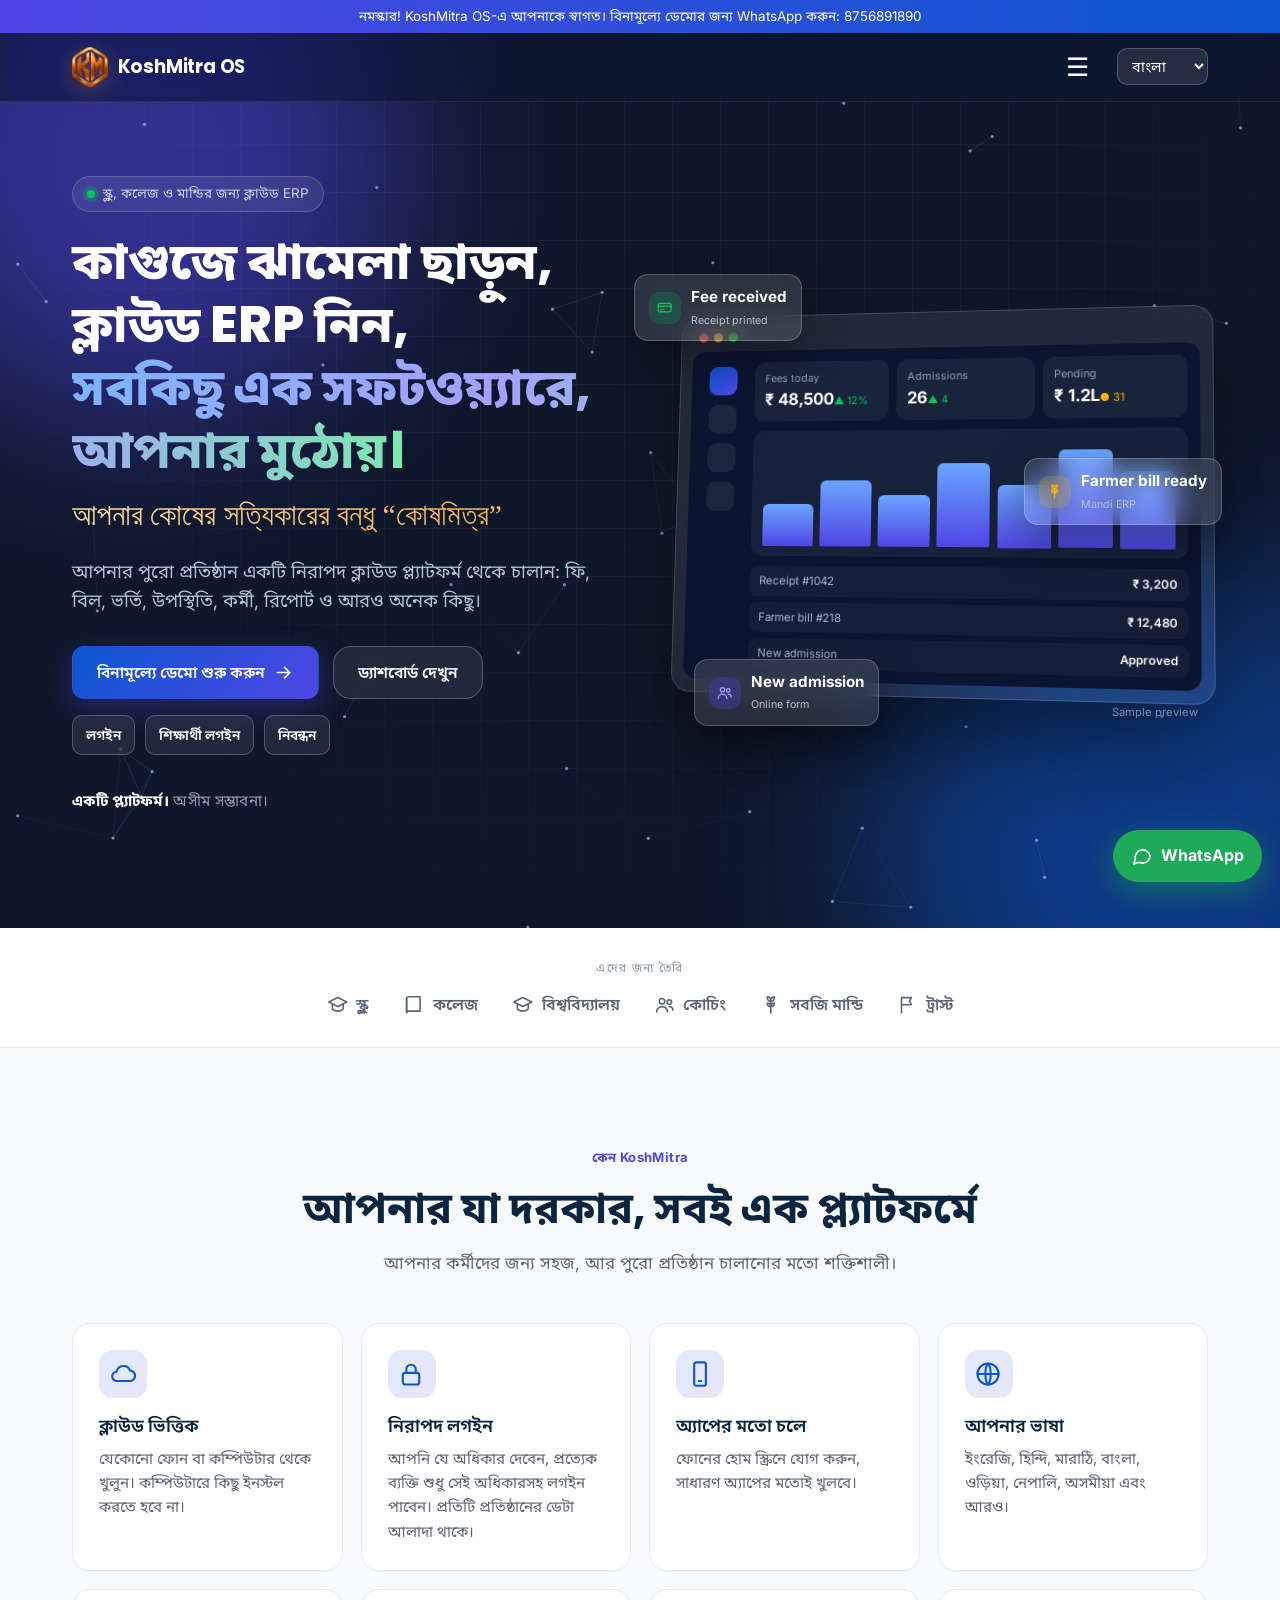
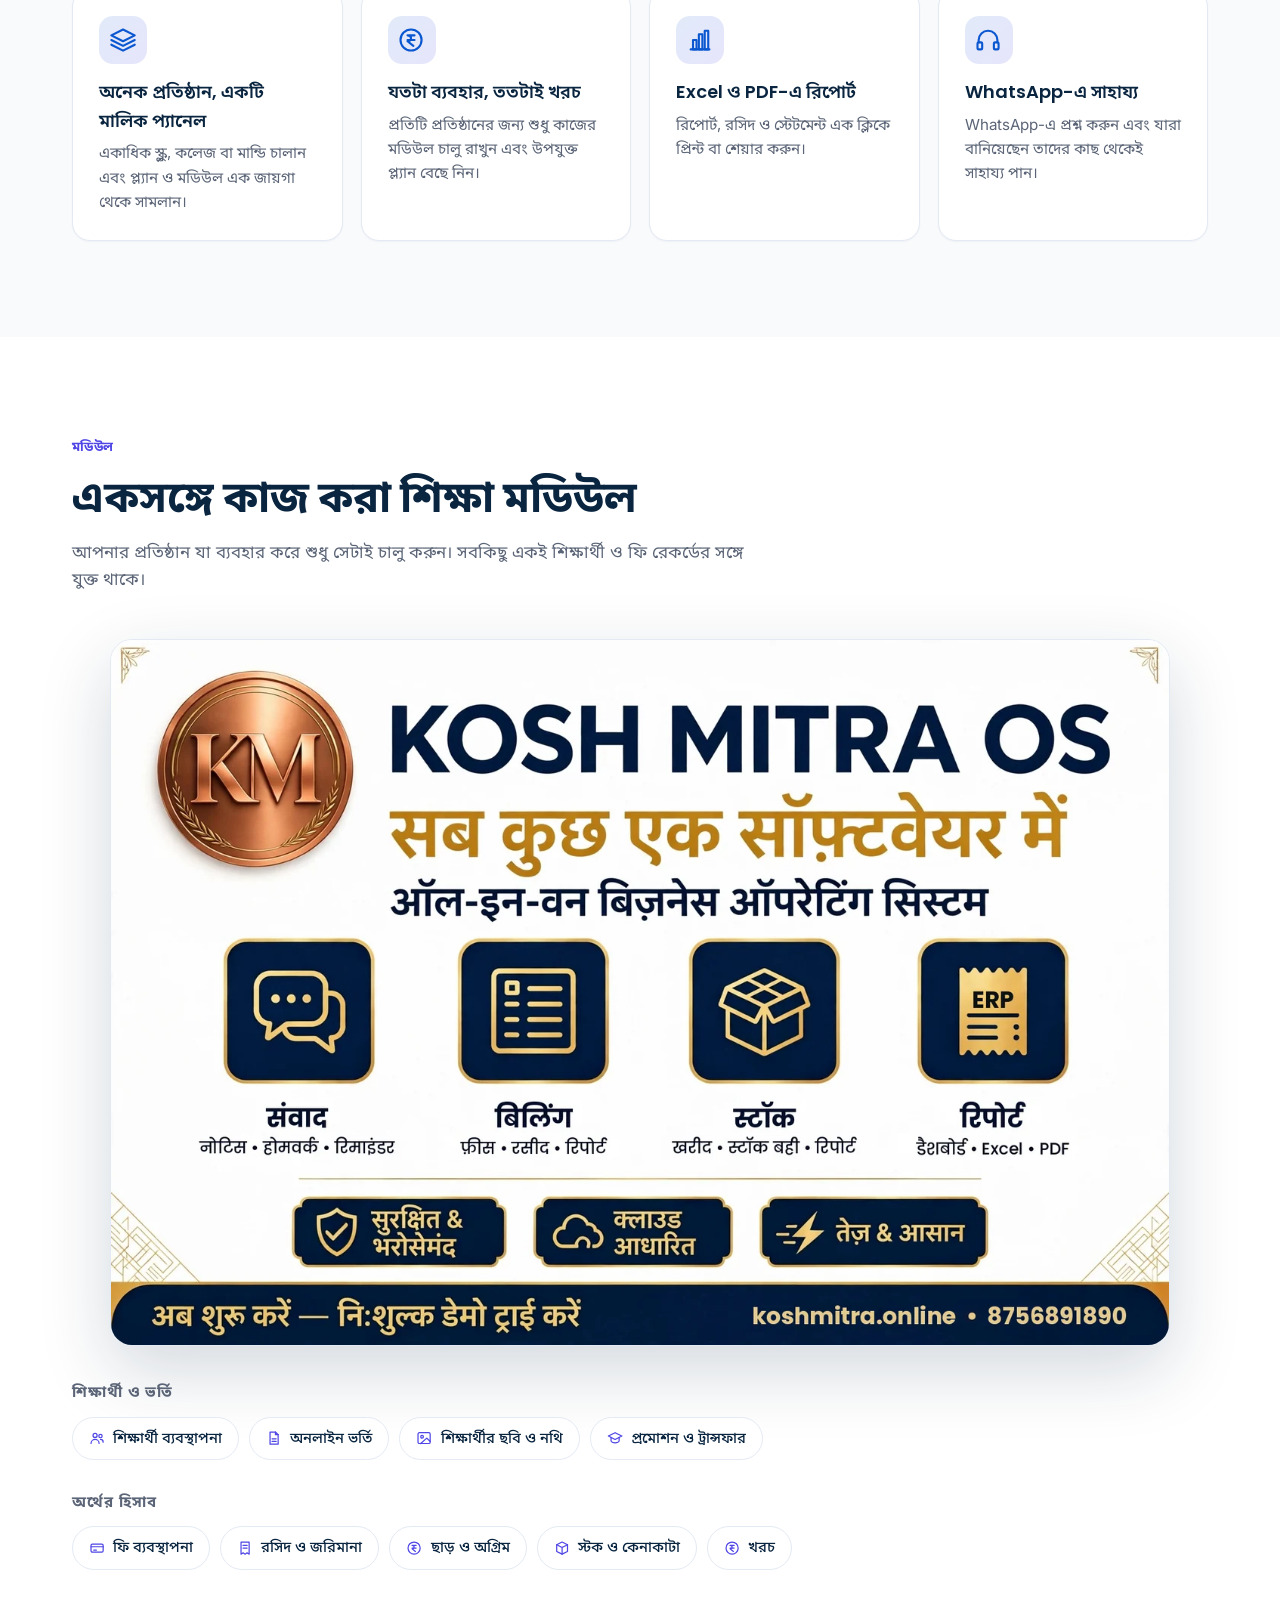
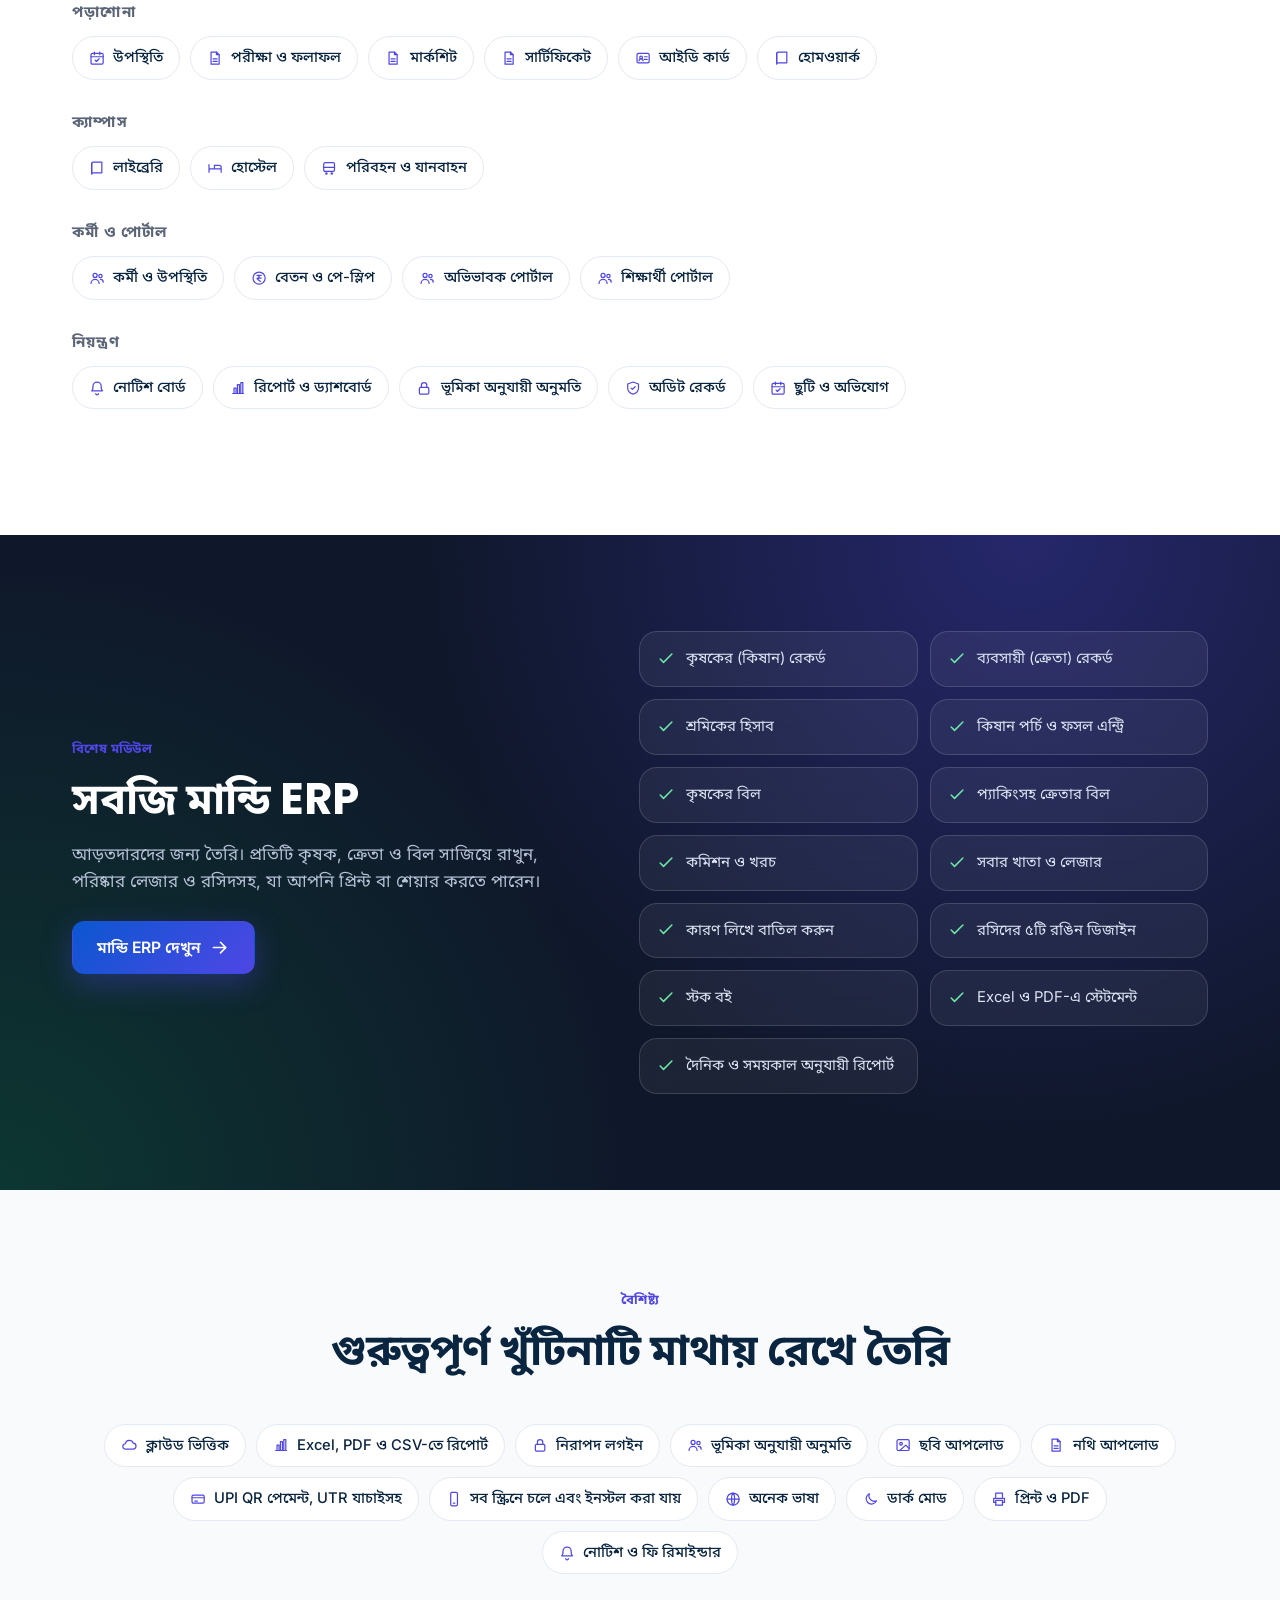
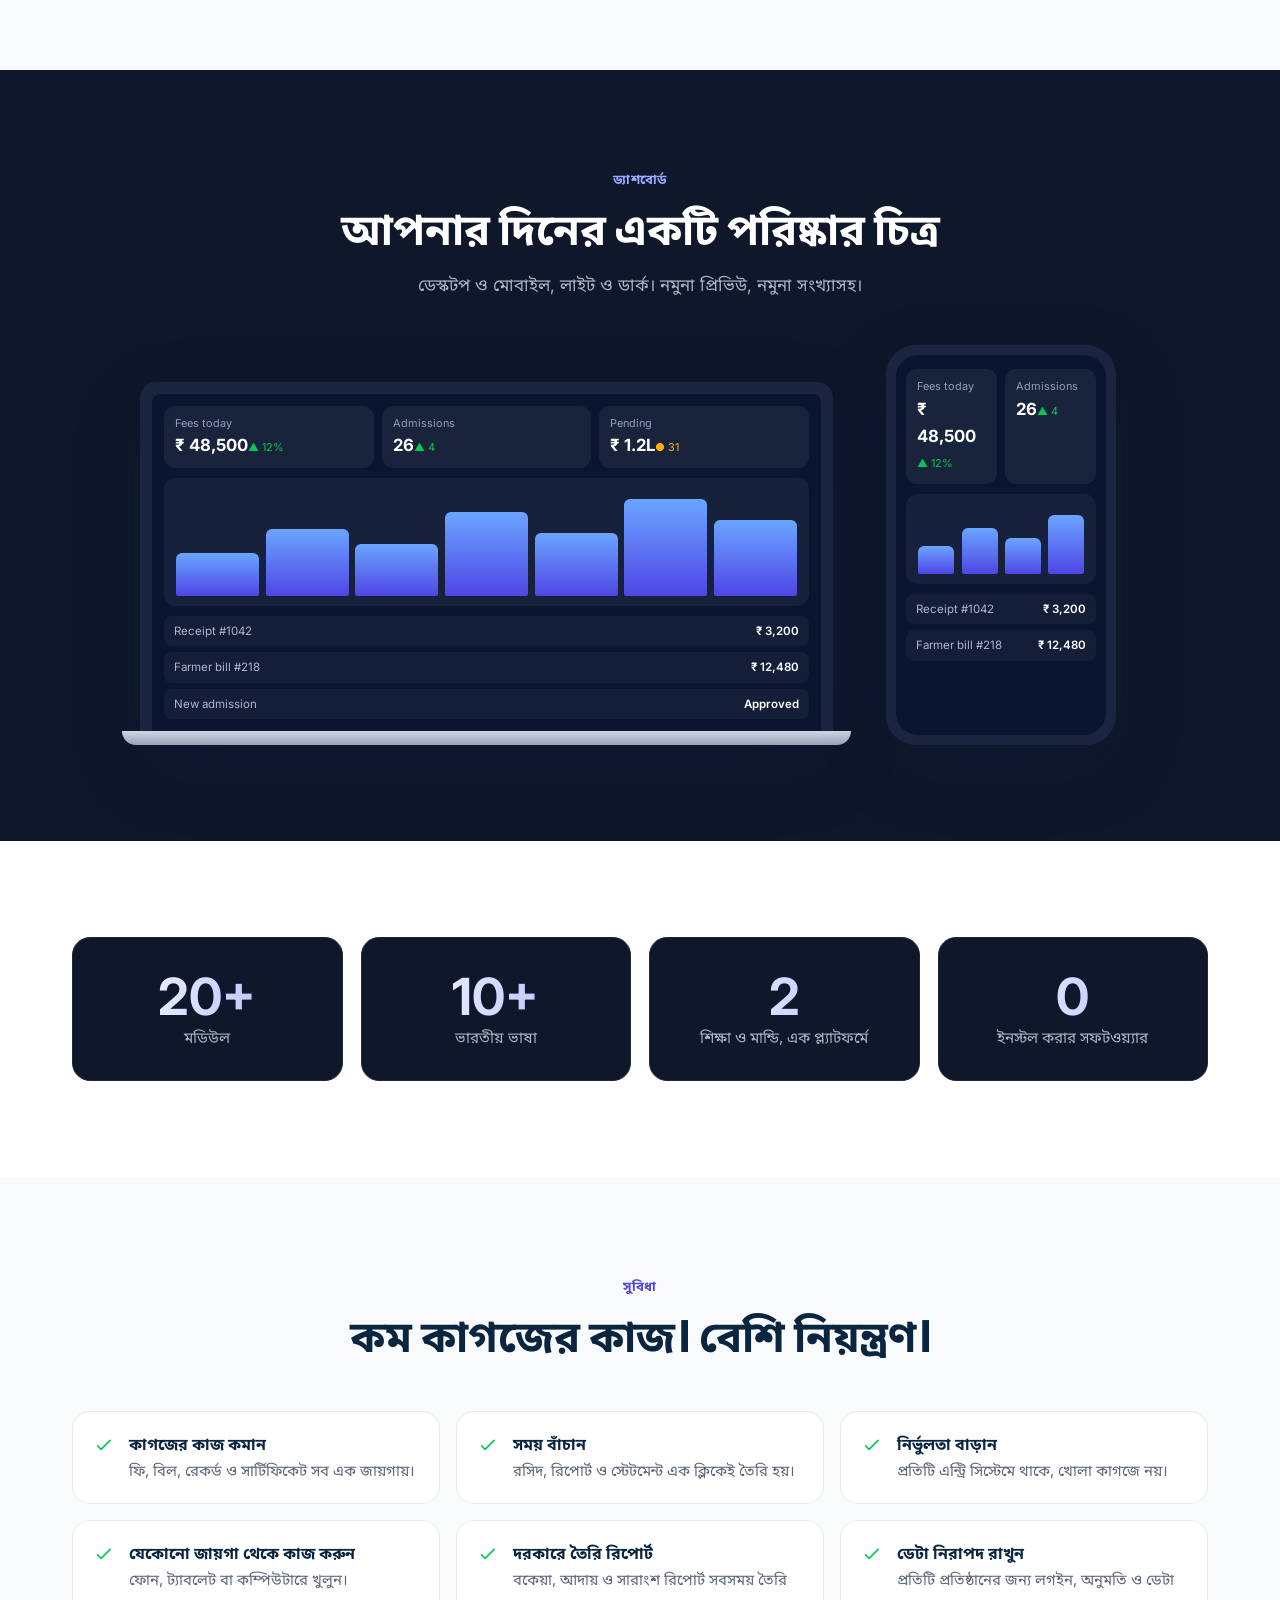
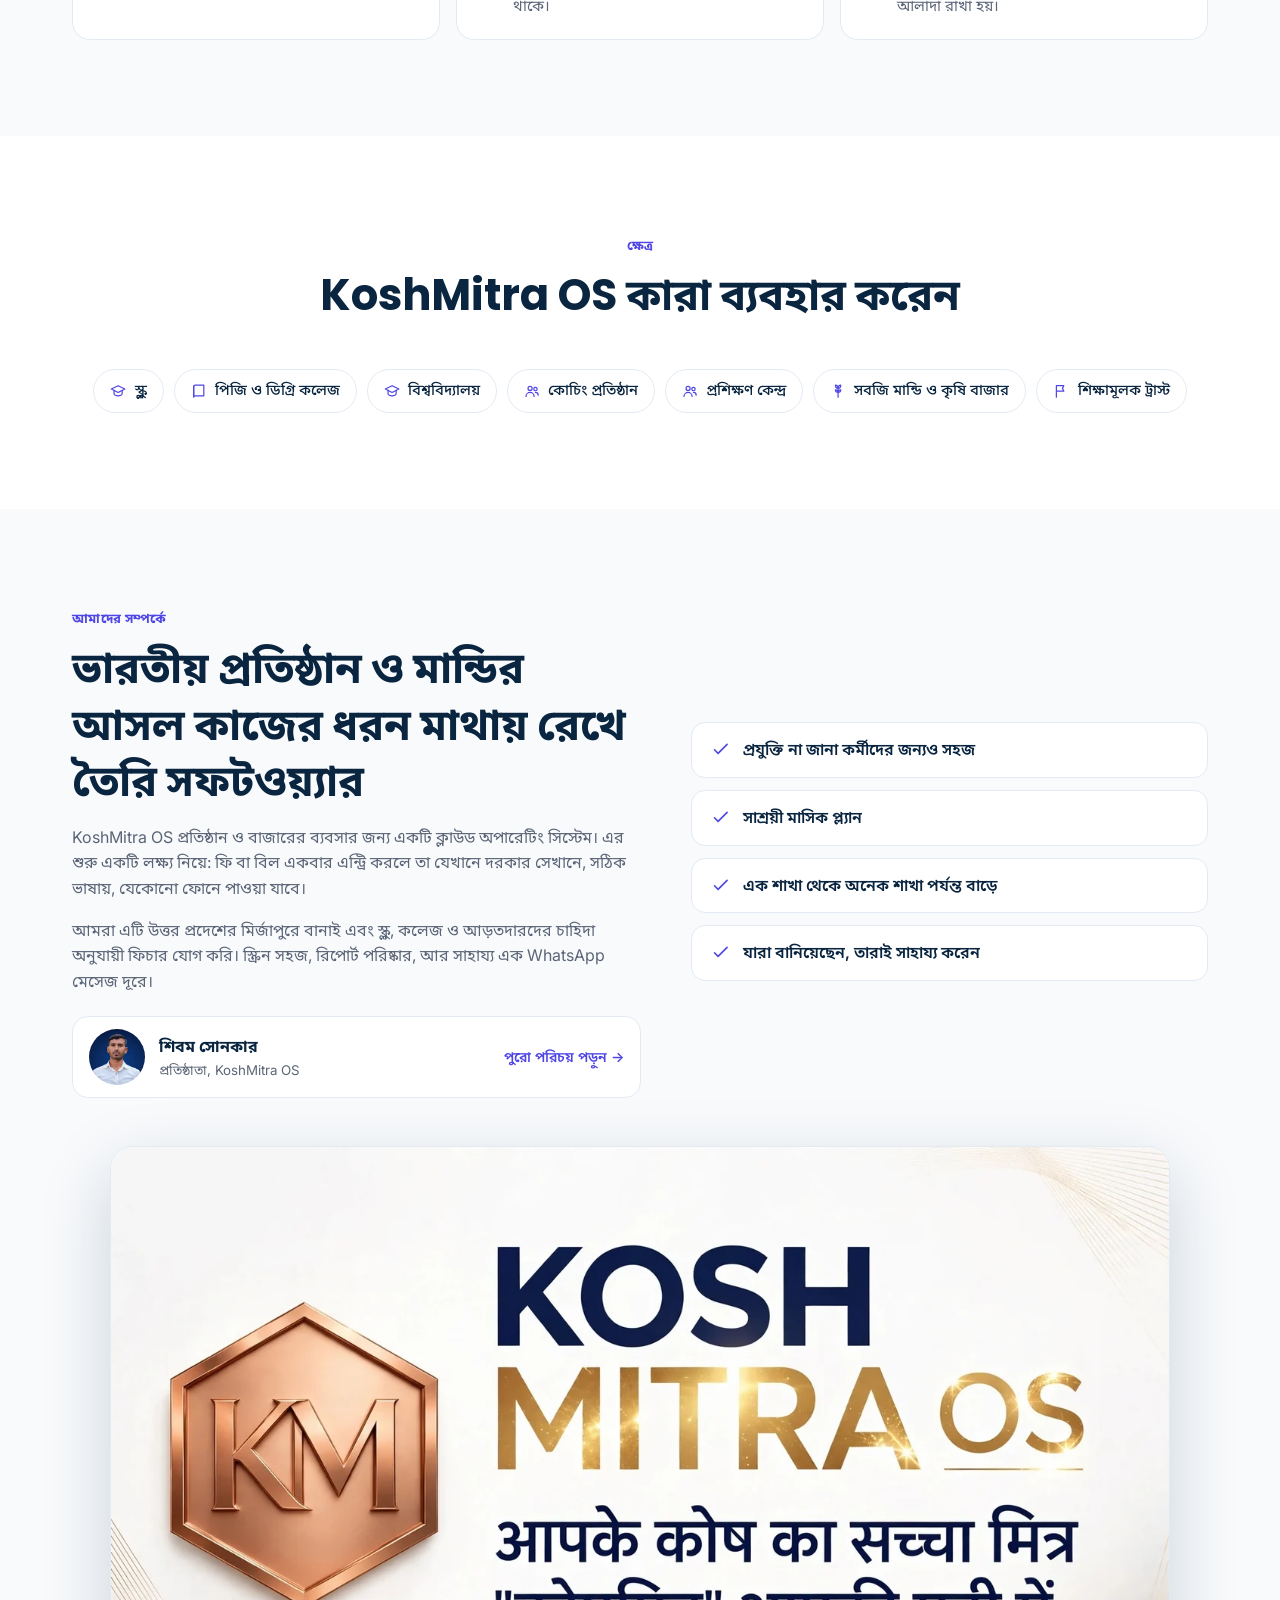
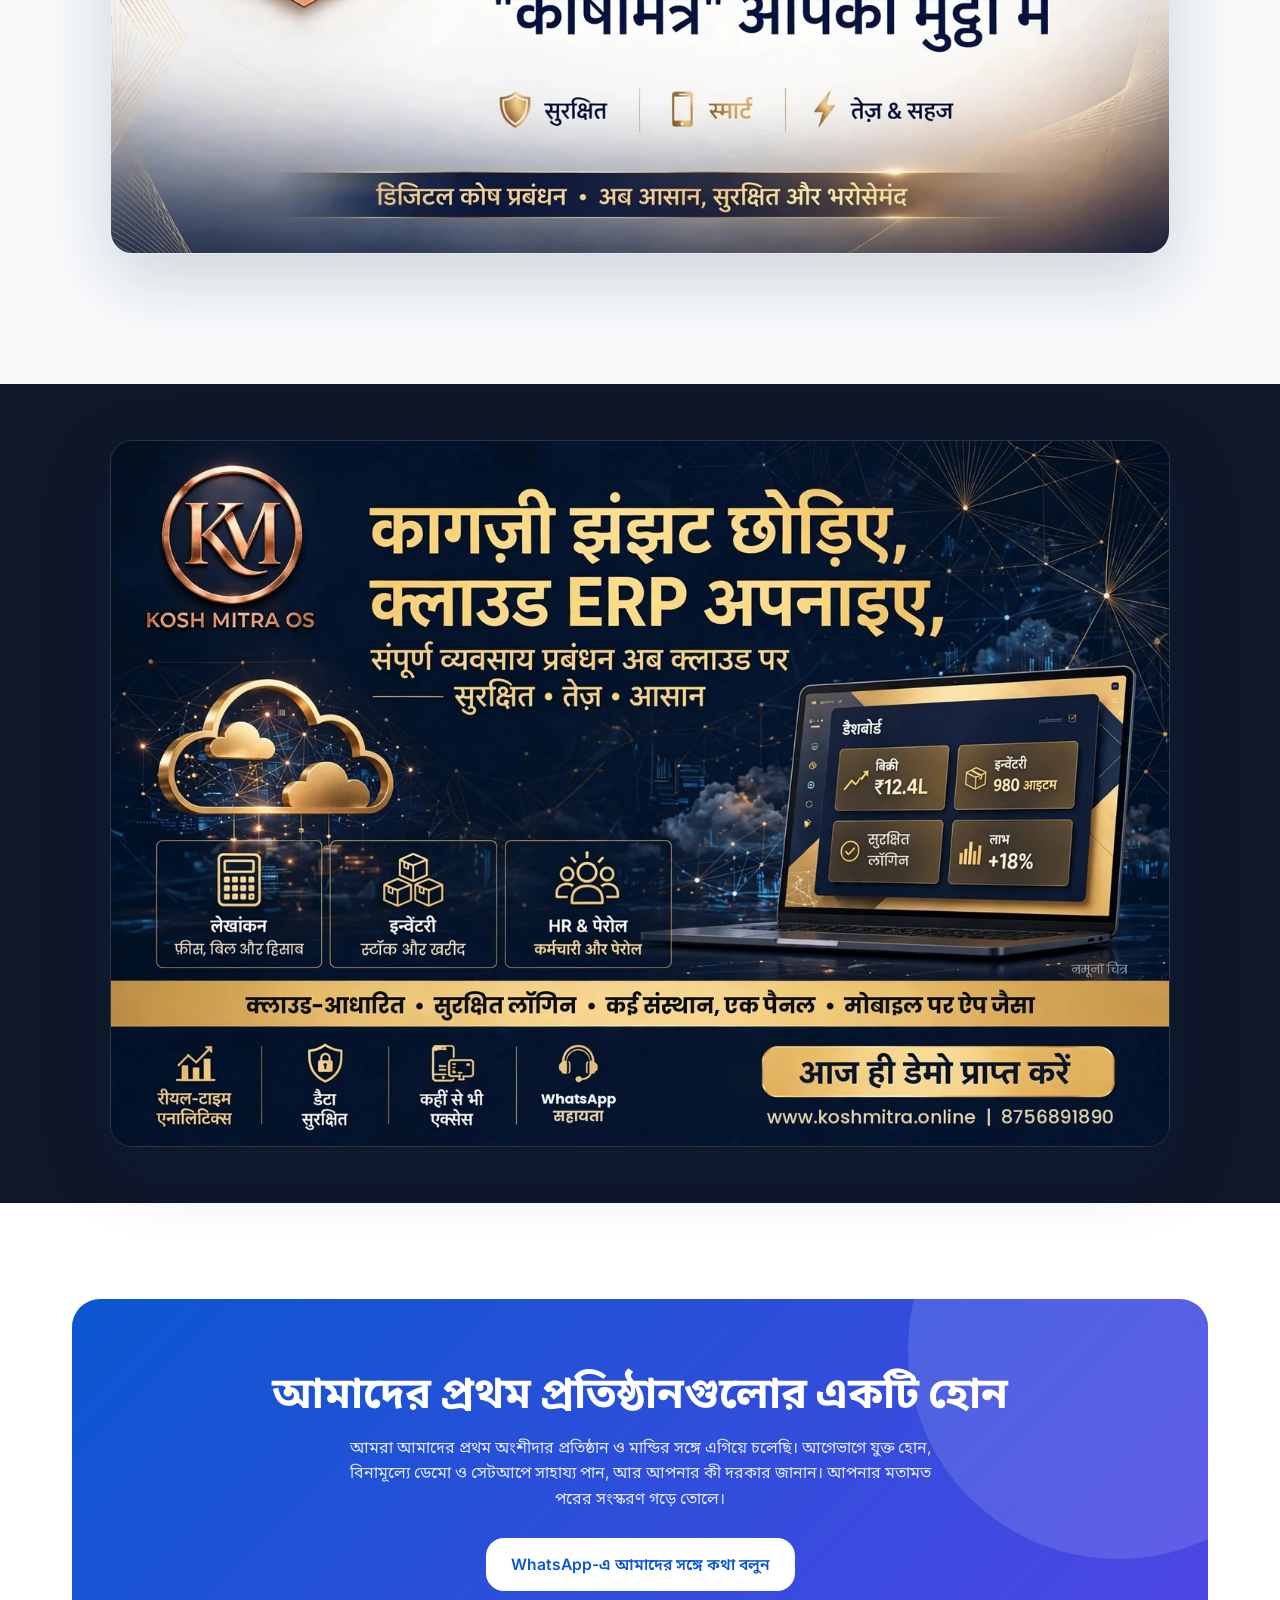
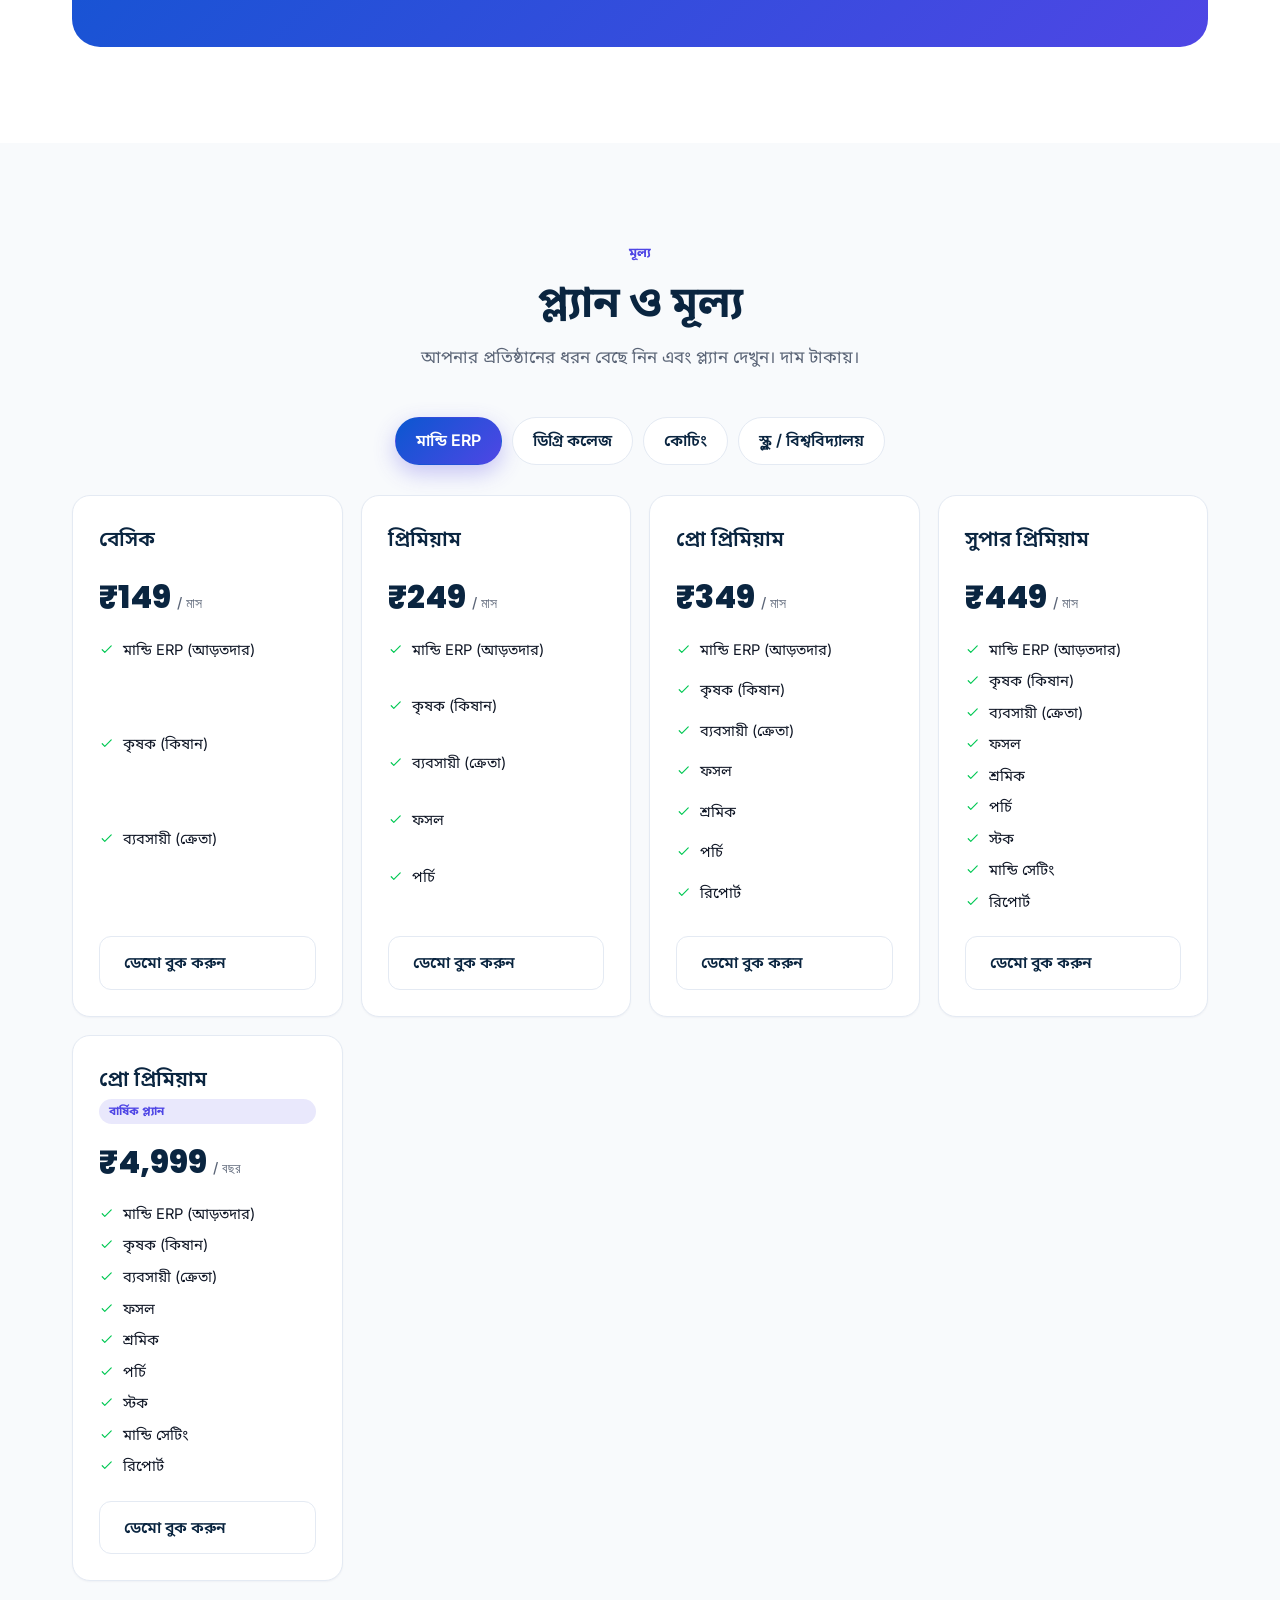
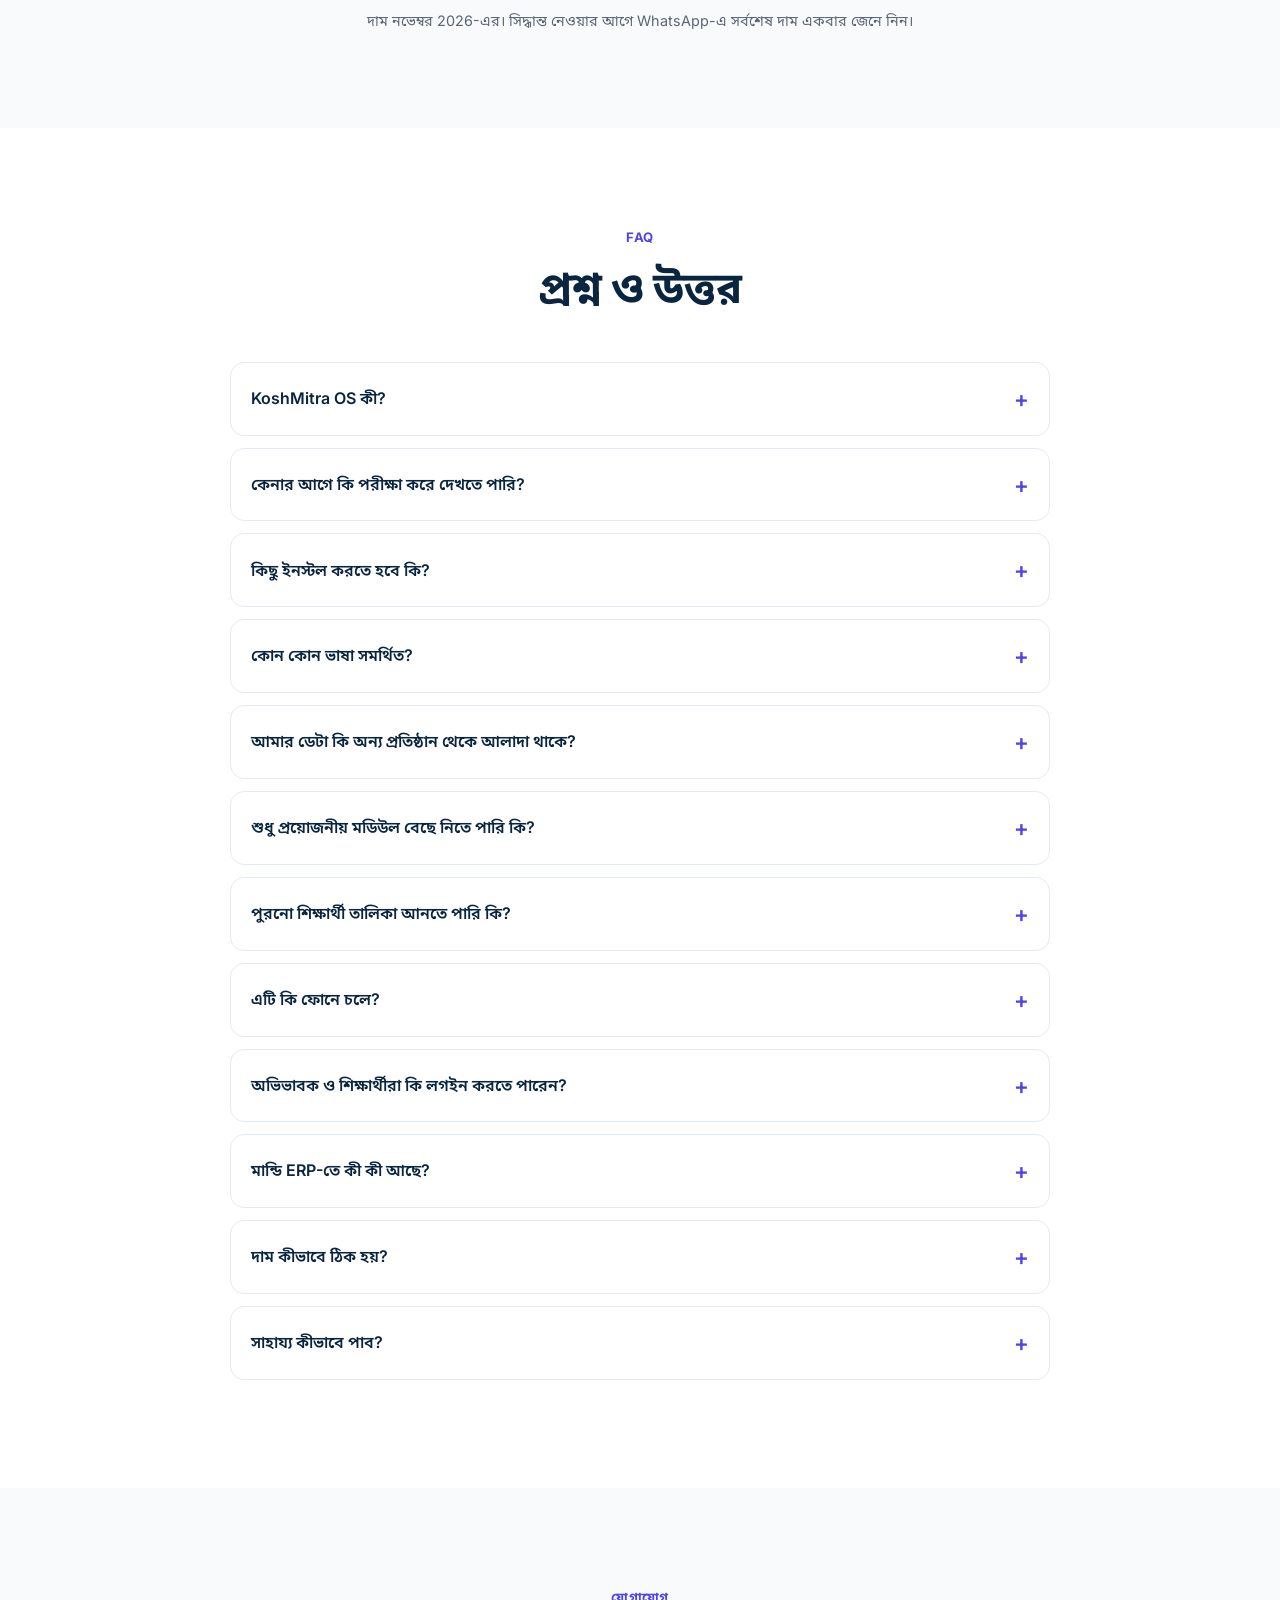
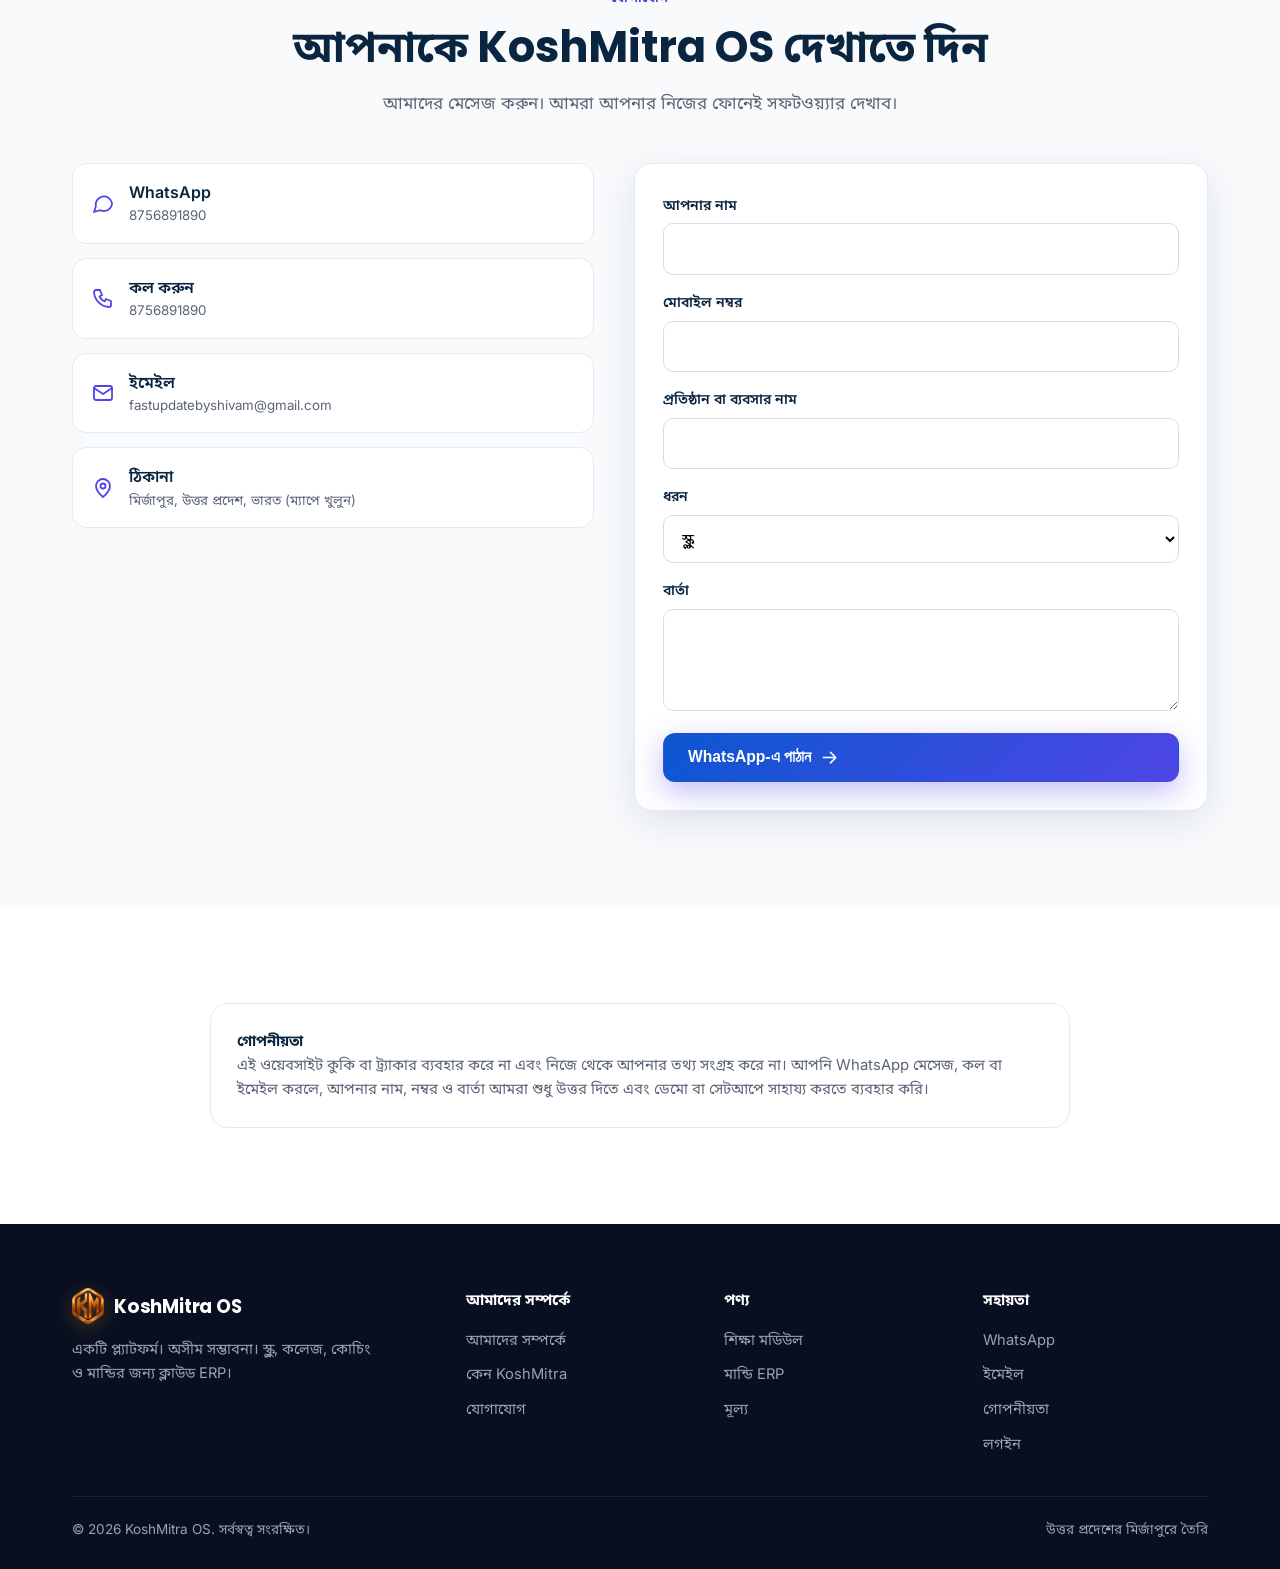
==== commit 18730752: "Add files via upload" ====
--- a/bn/index.html
+++ b/bn/index.html
@@ -6,23 +6,23 @@
 <title>KoshMitra OS | স্কুল, কলেজ, কোচিং ও মান্ডির জন্য ক্লাউড ERP</title>
 <meta name="description" content="KoshMitra OS স্কুল, কলেজ, বিশ্ববিদ্যালয়, কোচিং প্রতিষ্ঠান ও সবজি মান্ডির জন্য ক্লাউড ERP। ফি, বিল, ভর্তি, উপস্থিতি, রিপোর্ট ও অভিভাবক পোর্টাল এক প্ল্যাটফর্মে। বিনামূল্যে ডেমো বুক করুন।">
 <meta name="theme-color" content="#0F172A">
-<link rel="canonical" href="https://www.koshmitra.online/bn/">
-<meta property="og:url" content="https://www.koshmitra.online/bn/">
-<!--HL--><link rel="alternate" hreflang="hi" href="https://www.koshmitra.online/"><link rel="alternate" hreflang="en" href="https://www.koshmitra.online/en/"><link rel="alternate" hreflang="mr" href="https://www.koshmitra.online/mr/"><link rel="alternate" hreflang="bn" href="https://www.koshmitra.online/bn/"><link rel="alternate" hreflang="x-default" href="https://www.koshmitra.online/"><!--/HL-->
+<link rel="canonical" href="https://koshmitraos.in/bn/">
+<meta property="og:url" content="https://koshmitraos.in/bn/">
+<!--HL--><link rel="alternate" hreflang="hi" href="https://koshmitraos.in/"><link rel="alternate" hreflang="en" href="https://koshmitraos.in/en/"><link rel="alternate" hreflang="mr" href="https://koshmitraos.in/mr/"><link rel="alternate" hreflang="bn" href="https://koshmitraos.in/bn/"><link rel="alternate" hreflang="x-default" href="https://koshmitraos.in/"><!--/HL-->
 <meta property="og:type" content="website">
 <meta property="og:title" content="KoshMitra OS | স্কুল, কলেজ, কোচিং ও মান্ডির জন্য ক্লাউড ERP">
 <meta property="og:description" content="KoshMitra OS স্কুল, কলেজ, বিশ্ববিদ্যালয়, কোচিং প্রতিষ্ঠান ও সবজি মান্ডির জন্য ক্লাউড ERP। ফি, বিল, ভর্তি, উপস্থিতি, রিপোর্ট ও অভিভাবক পোর্টাল এক প্ল্যাটফর্মে। বিনামূল্যে ডেমো বুক করুন।">
 <meta property="og:locale" content="bn_IN">
 <meta property="og:site_name" content="KoshMitra OS">
-<meta property="og:image" content="https://www.koshmitra.online/og-image.png">
+<meta property="og:image" content="https://koshmitraos.in/og-image.png">
 <meta property="og:image:width" content="1200"><meta property="og:image:height" content="630">
 <meta name="twitter:card" content="summary_large_image">
-<meta name="twitter:image" content="https://www.koshmitra.online/og-image.png">
+<meta name="twitter:image" content="https://koshmitraos.in/og-image.png">
 <link rel="preconnect" href="https://fonts.googleapis.com"><link rel="preconnect" href="https://fonts.gstatic.com" crossorigin>
 <link rel="stylesheet" href="https://fonts.googleapis.com/css2?family=Inter:wght@400;500;600;700&family=Poppins:wght@600;700;800&family=Noto+Sans+Bengali:wght@400;500;600;700&display=swap">
 <link rel="icon" href="/favicon.ico" sizes="any"><link rel="icon" type="image/png" sizes="32x32" href="/favicon-32.png"><link rel="icon" type="image/png" sizes="192x192" href="/favicon-192.png"><link rel="apple-touch-icon" href="/apple-touch-icon.png">
-<link rel="stylesheet" href="/style.css?v=7">
-<script type="application/ld+json">{"@context": "https://schema.org", "@graph": [{"@type": "Organization", "@id": "https://www.koshmitra.online/#org", "name": "KoshMitra OS", "url": "https://www.koshmitra.online/", "logo": "https://www.koshmitra.online/favicon-192.png", "email": "fastupdatebyshivam@gmail.com", "telephone": "+91-8756891890", "address": {"@type": "PostalAddress", "addressLocality": "Mirzapur", "addressRegion": "Uttar Pradesh", "addressCountry": "IN"}, "contactPoint": {"@type": "ContactPoint", "telephone": "+91-8756891890", "contactType": "sales", "availableLanguage": ["English", "Hindi", "Marathi", "Bengali"]}}, {"@type": "WebSite", "@id": "https://www.koshmitra.online/#website", "url": "https://www.koshmitra.online/", "name": "KoshMitra OS", "inLanguage": "bn", "publisher": {"@id": "https://www.koshmitra.online/#org"}}, {"@type": "SoftwareApplication", "name": "KoshMitra OS", "url": "https://www.koshmitra.online/", "image": "https://www.koshmitra.online/og-image.png", "applicationCategory": "BusinessApplication", "operatingSystem": "Web", "description": "Cloud ERP for schools, colleges, universities, coaching institutes and mandi (commission agent) business.", "publisher": {"@id": "https://www.koshmitra.online/#org"}}, {"@type": "FAQPage", "mainEntity": [{"@type": "Question", "name": "KoshMitra OS কী?", "acceptedAnswer": {"@type": "Answer", "text": "KoshMitra OS একটি ক্লাউড ERP। স্কুল, কলেজ, বিশ্ববিদ্যালয়, কোচিং প্রতিষ্ঠান এবং মান্ডি (আড়তদার) ব্যবসার জন্য একটিই সফটওয়্যার: ফি, বিল, ভর্তি, উপস্থিতি, রিপোর্ট এবং আরও অনেক কিছু।"}}, {"@type": "Question", "name": "কেনার আগে কি পরীক্ষা করে দেখতে পারি?", "acceptedAnswer": {"@type": "Answer", "text": "হ্যাঁ। WhatsApp-এ বিনামূল্যে ডেমো চান, আমরা আপনার নিজের ফোনেই সফটওয়্যার দেখাব।"}}, {"@type": "Question", "name": "কিছু ইনস্টল করতে হবে কি?", "acceptedAnswer": {"@type": "Answer", "text": "না। এটি আপনার ব্রাউজারেই চলে। ফোনে হোম স্ক্রিনে যোগ করলে অ্যাপের মতো খোলে।"}}, {"@type": "Question", "name": "কোন কোন ভাষা সমর্থিত?", "acceptedAnswer": {"@type": "Answer", "text": "ইংরেজি, হিন্দি, মারাঠি, বাংলা, ওড়িয়া, নেপালি, অসমীয়া, মৈথিলী, মণিপুরি, কাশ্মীরি ও সংস্কৃত।"}}, {"@type": "Question", "name": "আমার ডেটা কি অন্য প্রতিষ্ঠান থেকে আলাদা থাকে?", "acceptedAnswer": {"@type": "Answer", "text": "হ্যাঁ। প্রতিটি প্রতিষ্ঠান নিজস্ব অ্যাকাউন্টে কাজ করে, আর প্রত্যেক ব্যক্তি শুধু আপনার অনুমতি দেওয়া পেজই খুলতে পারেন।"}}, {"@type": "Question", "name": "শুধু প্রয়োজনীয় মডিউল বেছে নিতে পারি কি?", "acceptedAnswer": {"@type": "Answer", "text": "হ্যাঁ। প্রতিটি প্রতিষ্ঠানের জন্য মডিউল চালু বা বন্ধ করা যায়, ফলে আপনি শুধু যেটা দরকার সেটাই ব্যবহার করেন।"}}, {"@type": "Question", "name": "পুরনো শিক্ষার্থী তালিকা আনতে পারি কি?", "acceptedAnswer": {"@type": "Answer", "text": "ছবিসহ শিক্ষার্থী তালিকা Excel ফাইল থেকে ইমপোর্ট করা যায়। আপনার অবস্থা আমাদের জানান, আমরা সাহায্য করব।"}}, {"@type": "Question", "name": "এটি কি ফোনে চলে?", "acceptedAnswer": {"@type": "Answer", "text": "হ্যাঁ। পেজগুলো ফোন ও কম্পিউটার দুটোর জন্যই বানানো, আর অভিভাবক ও শিক্ষার্থীরা নিজেদের পোর্টাল ফোন থেকে ব্যবহার করতে পারেন।"}}, {"@type": "Question", "name": "অভিভাবক ও শিক্ষার্থীরা কি লগইন করতে পারেন?", "acceptedAnswer": {"@type": "Answer", "text": "হ্যাঁ। ফি, নোটিশ ও হোমওয়ার্কের জন্য অভিভাবক পোর্টাল ও শিক্ষার্থী পোর্টাল আছে।"}}, {"@type": "Question", "name": "মান্ডি ERP-তে কী কী আছে?", "acceptedAnswer": {"@type": "Answer", "text": "আড়তদারের জন্য কৃষক ও ক্রেতার রেকর্ড, কিষান পর্চি, কৃষক ও ক্রেতার বিল, প্যাকিং, লেজার, স্টক, স্টেটমেন্ট ও রিপোর্ট।"}}, {"@type": "Question", "name": "দাম কীভাবে ঠিক হয়?", "acceptedAnswer": {"@type": "Answer", "text": "প্ল্যান মাসিক (মান্ডির জন্য বার্ষিক প্ল্যানও আছে)। দাম প্রতিষ্ঠানের ধরন ও প্ল্যানের উপর নির্ভর করে; সবকিছু উপরের 'মূল্য' অংশে দেওয়া আছে।"}}, {"@type": "Question", "name": "সাহায্য কীভাবে পাব?", "acceptedAnswer": {"@type": "Answer", "text": "আমাদের WhatsApp-এ মেসেজ করুন বা ইমেইল লিখুন। আমরা উত্তর দিয়ে সেটআপে সাহায্য করব।"}}]}]}</script>
+<link rel="stylesheet" href="/style.css?v=8">
+<script type="application/ld+json">{"@context": "https://schema.org", "@graph": [{"@type": "Organization", "@id": "https://koshmitraos.in/#org", "name": "KoshMitra OS", "url": "https://koshmitraos.in/", "logo": "https://koshmitraos.in/favicon-192.png", "email": "fastupdatebyshivam@gmail.com", "telephone": "+91-8756891890", "address": {"@type": "PostalAddress", "addressLocality": "Mirzapur", "addressRegion": "Uttar Pradesh", "addressCountry": "IN"}, "contactPoint": {"@type": "ContactPoint", "telephone": "+91-8756891890", "contactType": "sales", "availableLanguage": ["English", "Hindi", "Marathi", "Bengali"]}}, {"@type": "WebSite", "@id": "https://koshmitraos.in/#website", "url": "https://koshmitraos.in/", "name": "KoshMitra OS", "inLanguage": "bn", "publisher": {"@id": "https://koshmitraos.in/#org"}}, {"@type": "SoftwareApplication", "name": "KoshMitra OS", "url": "https://koshmitraos.in/", "image": "https://koshmitraos.in/og-image.png", "applicationCategory": "BusinessApplication", "operatingSystem": "Web", "description": "Cloud ERP for schools, colleges, universities, coaching institutes and mandi (commission agent) business.", "publisher": {"@id": "https://koshmitraos.in/#org"}}, {"@type": "FAQPage", "mainEntity": [{"@type": "Question", "name": "KoshMitra OS কী?", "acceptedAnswer": {"@type": "Answer", "text": "KoshMitra OS একটি ক্লাউড ERP। স্কুল, কলেজ, বিশ্ববিদ্যালয়, কোচিং প্রতিষ্ঠান এবং মান্ডি (আড়তদার) ব্যবসার জন্য একটিই সফটওয়্যার: ফি, বিল, ভর্তি, উপস্থিতি, রিপোর্ট এবং আরও অনেক কিছু।"}}, {"@type": "Question", "name": "কেনার আগে কি পরীক্ষা করে দেখতে পারি?", "acceptedAnswer": {"@type": "Answer", "text": "হ্যাঁ। WhatsApp-এ বিনামূল্যে ডেমো চান, আমরা আপনার নিজের ফোনেই সফটওয়্যার দেখাব।"}}, {"@type": "Question", "name": "কিছু ইনস্টল করতে হবে কি?", "acceptedAnswer": {"@type": "Answer", "text": "না। এটি আপনার ব্রাউজারেই চলে। ফোনে হোম স্ক্রিনে যোগ করলে অ্যাপের মতো খোলে।"}}, {"@type": "Question", "name": "কোন কোন ভাষা সমর্থিত?", "acceptedAnswer": {"@type": "Answer", "text": "ইংরেজি, হিন্দি, মারাঠি, বাংলা, ওড়িয়া, নেপালি, অসমীয়া, মৈথিলী, মণিপুরি, কাশ্মীরি ও সংস্কৃত।"}}, {"@type": "Question", "name": "আমার ডেটা কি অন্য প্রতিষ্ঠান থেকে আলাদা থাকে?", "acceptedAnswer": {"@type": "Answer", "text": "হ্যাঁ। প্রতিটি প্রতিষ্ঠান নিজস্ব অ্যাকাউন্টে কাজ করে, আর প্রত্যেক ব্যক্তি শুধু আপনার অনুমতি দেওয়া পেজই খুলতে পারেন।"}}, {"@type": "Question", "name": "শুধু প্রয়োজনীয় মডিউল বেছে নিতে পারি কি?", "acceptedAnswer": {"@type": "Answer", "text": "হ্যাঁ। প্রতিটি প্রতিষ্ঠানের জন্য মডিউল চালু বা বন্ধ করা যায়, ফলে আপনি শুধু যেটা দরকার সেটাই ব্যবহার করেন।"}}, {"@type": "Question", "name": "পুরনো শিক্ষার্থী তালিকা আনতে পারি কি?", "acceptedAnswer": {"@type": "Answer", "text": "ছবিসহ শিক্ষার্থী তালিকা Excel ফাইল থেকে ইমপোর্ট করা যায়। আপনার অবস্থা আমাদের জানান, আমরা সাহায্য করব।"}}, {"@type": "Question", "name": "এটি কি ফোনে চলে?", "acceptedAnswer": {"@type": "Answer", "text": "হ্যাঁ। পেজগুলো ফোন ও কম্পিউটার দুটোর জন্যই বানানো, আর অভিভাবক ও শিক্ষার্থীরা নিজেদের পোর্টাল ফোন থেকে ব্যবহার করতে পারেন।"}}, {"@type": "Question", "name": "অভিভাবক ও শিক্ষার্থীরা কি লগইন করতে পারেন?", "acceptedAnswer": {"@type": "Answer", "text": "হ্যাঁ। ফি, নোটিশ ও হোমওয়ার্কের জন্য অভিভাবক পোর্টাল ও শিক্ষার্থী পোর্টাল আছে।"}}, {"@type": "Question", "name": "মান্ডি ERP-তে কী কী আছে?", "acceptedAnswer": {"@type": "Answer", "text": "আড়তদারের জন্য কৃষক ও ক্রেতার রেকর্ড, কিষান পর্চি, কৃষক ও ক্রেতার বিল, প্যাকিং, লেজার, স্টক, স্টেটমেন্ট ও রিপোর্ট।"}}, {"@type": "Question", "name": "দাম কীভাবে ঠিক হয়?", "acceptedAnswer": {"@type": "Answer", "text": "প্ল্যান মাসিক (মান্ডির জন্য বার্ষিক প্ল্যানও আছে)। দাম প্রতিষ্ঠানের ধরন ও প্ল্যানের উপর নির্ভর করে; সবকিছু উপরের 'মূল্য' অংশে দেওয়া আছে।"}}, {"@type": "Question", "name": "সাহায্য কীভাবে পাব?", "acceptedAnswer": {"@type": "Answer", "text": "আমাদের WhatsApp-এ মেসেজ করুন বা ইমেইল লিখুন। আমরা উত্তর দিয়ে সেটআপে সাহায্য করব।"}}]}]}</script>
 </head>
 <body>
 <a class="sr" href="#main">Skip to content</a>
@@ -174,6 +174,6 @@
   <div class="bot"><span>&copy; <span id="yr">2026</span> KoshMitra OS. সর্বস্বত্ব সংরক্ষিত।</span><span>উত্তর প্রদেশের মির্জাপুরে তৈরি</span></div>
 </div></footer>
 <a class="fab" href="https://wa.me/918756891890?text=Hello%2C%20I%20want%20a%20free%20demo%20of%20KoshMitra%20OS" aria-label="Chat on WhatsApp"><svg class="ic" viewBox="0 0 24 24" aria-hidden="true"><path d="M21 12a8 8 0 0 1-11.5 7.2L3 21l1.8-5.5A8 8 0 1 1 21 12z"/></svg><span>WhatsApp</span></a>
-<script src="/script.js?v=7" defer></script>
+<script src="/script.js?v=8" defer></script>
 </body>
 </html>
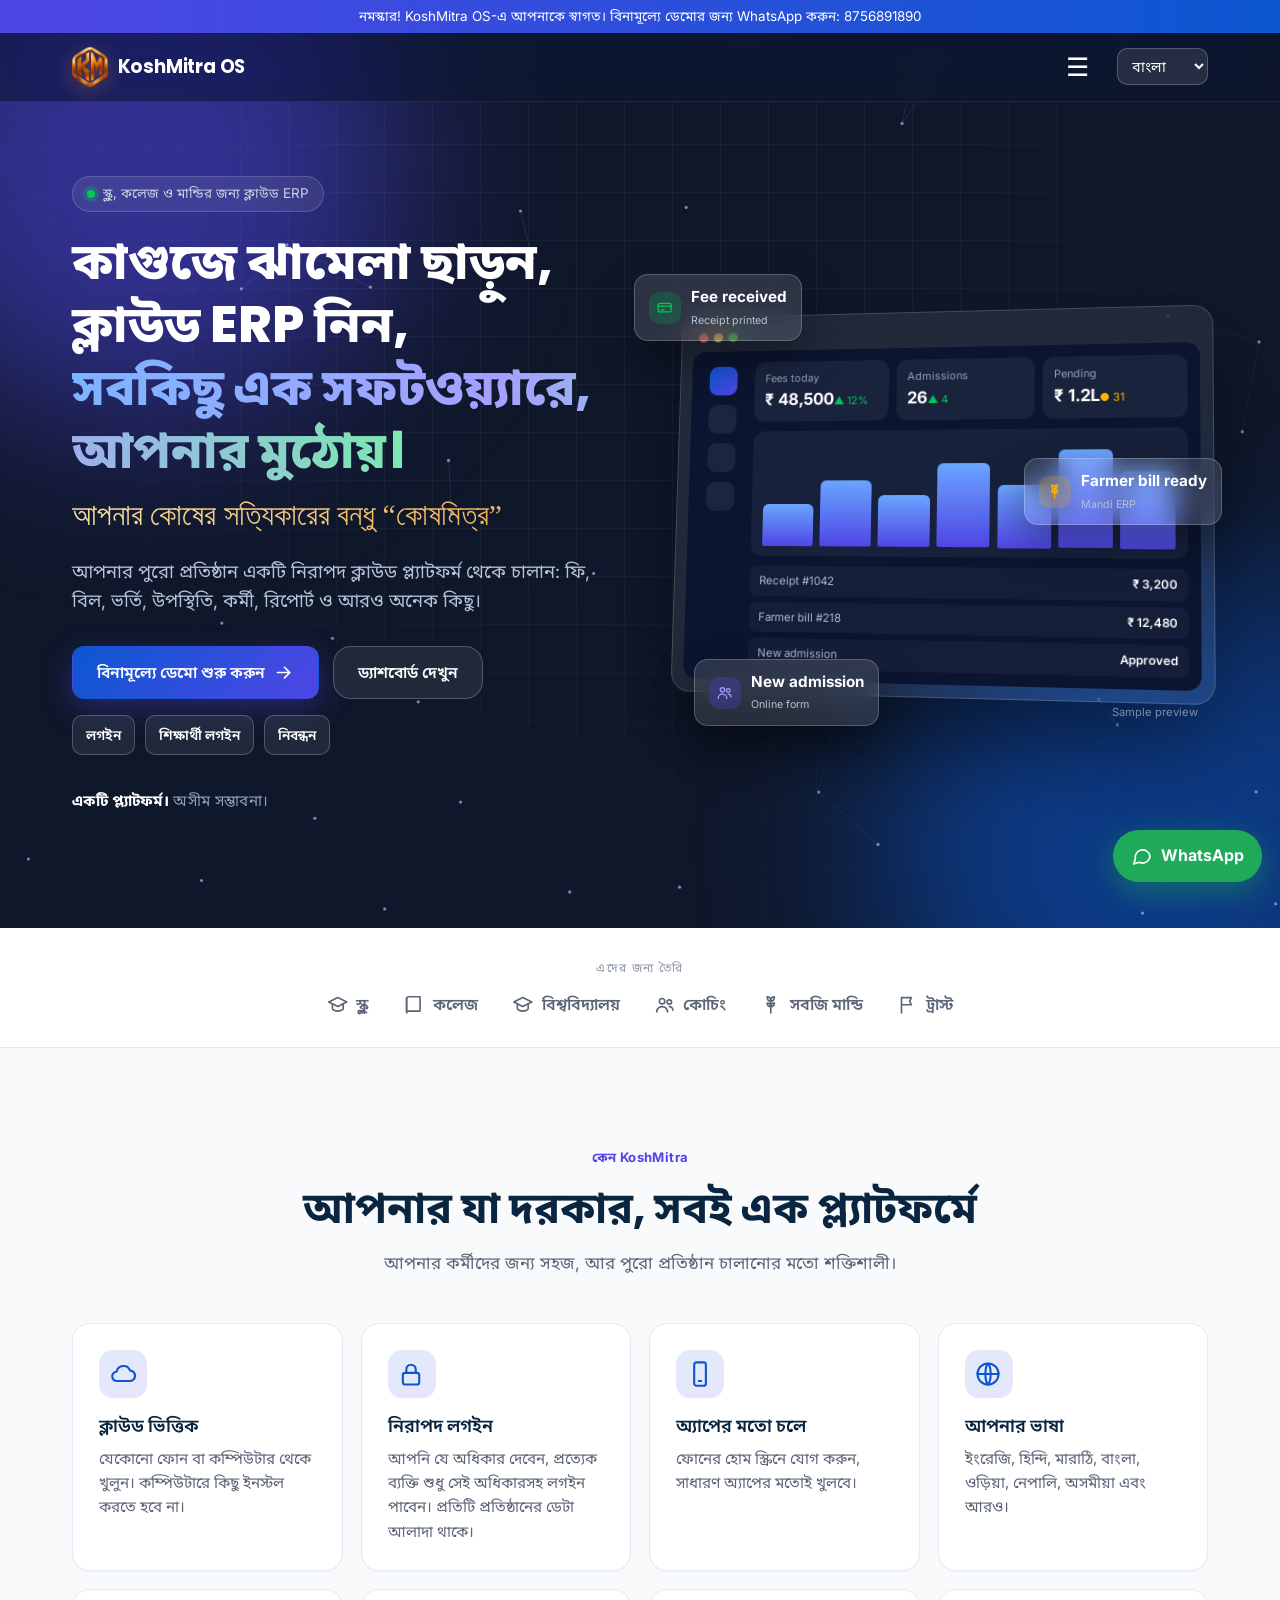
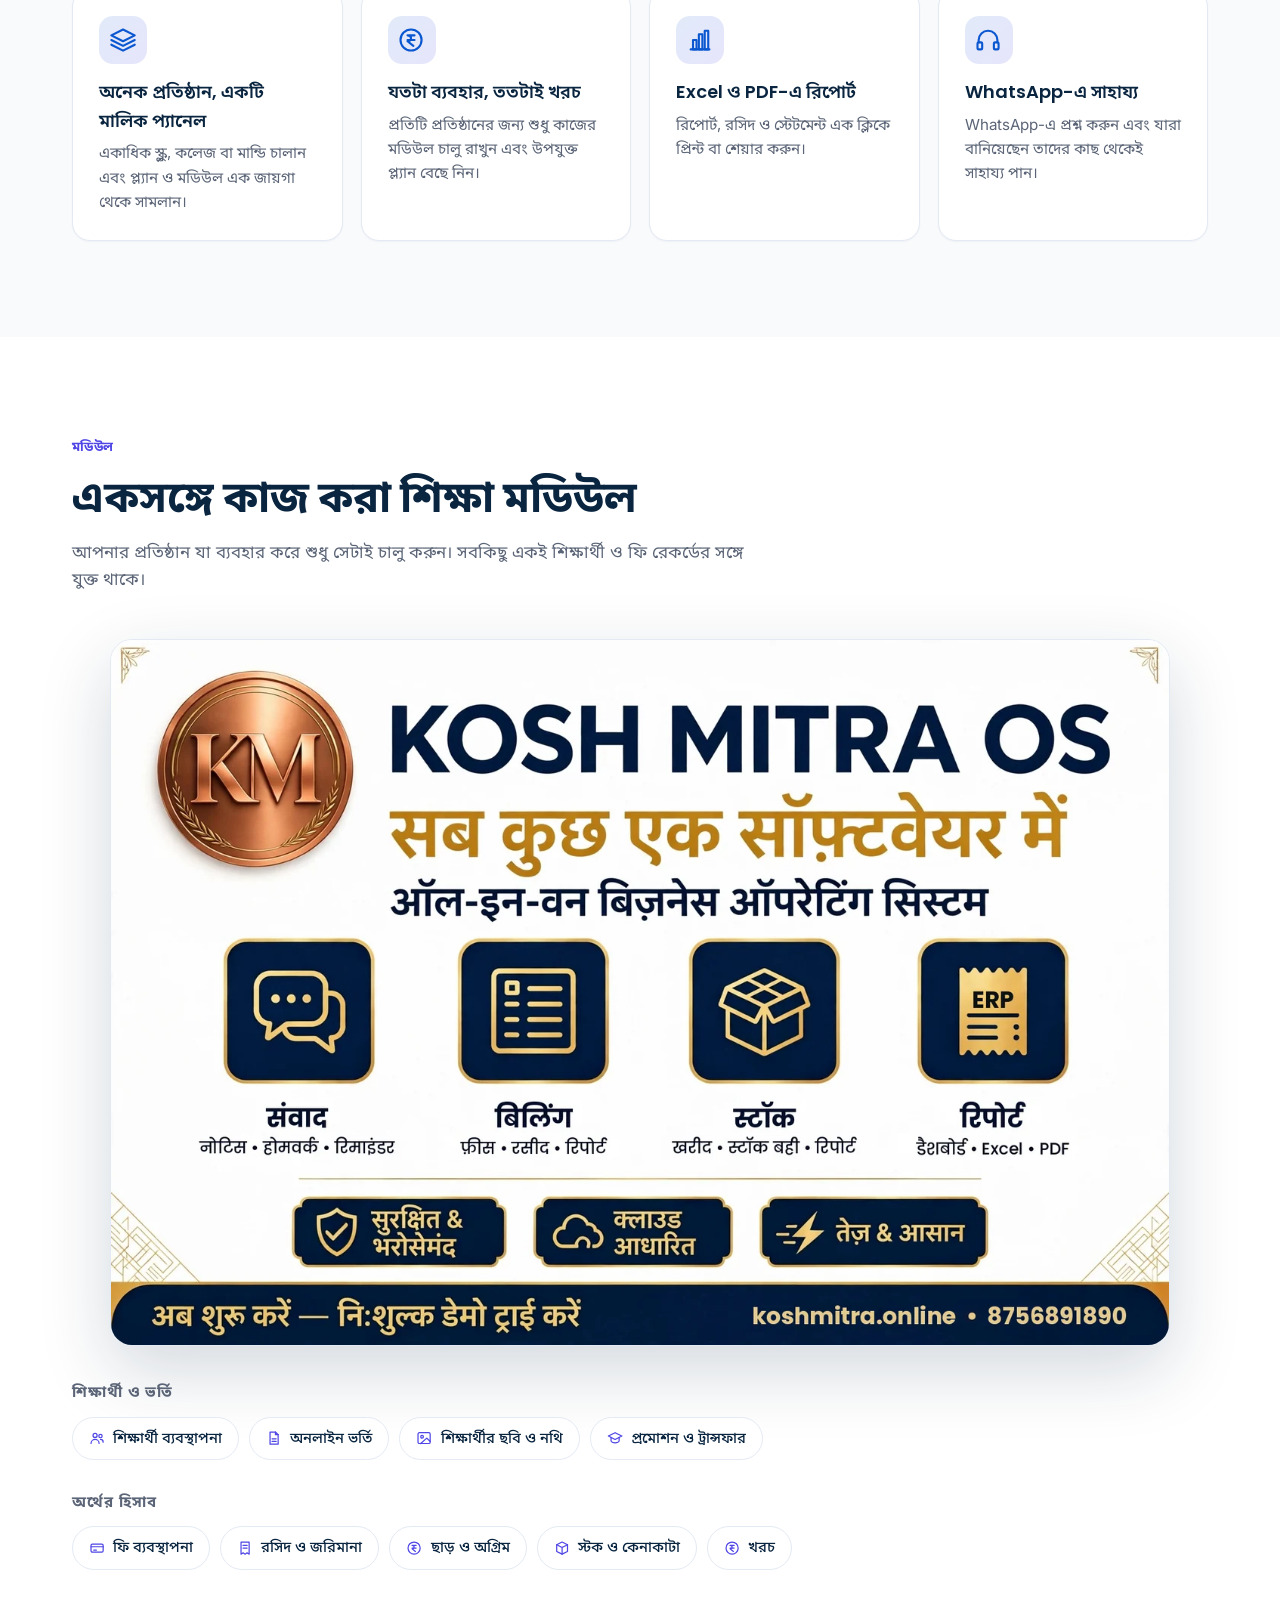
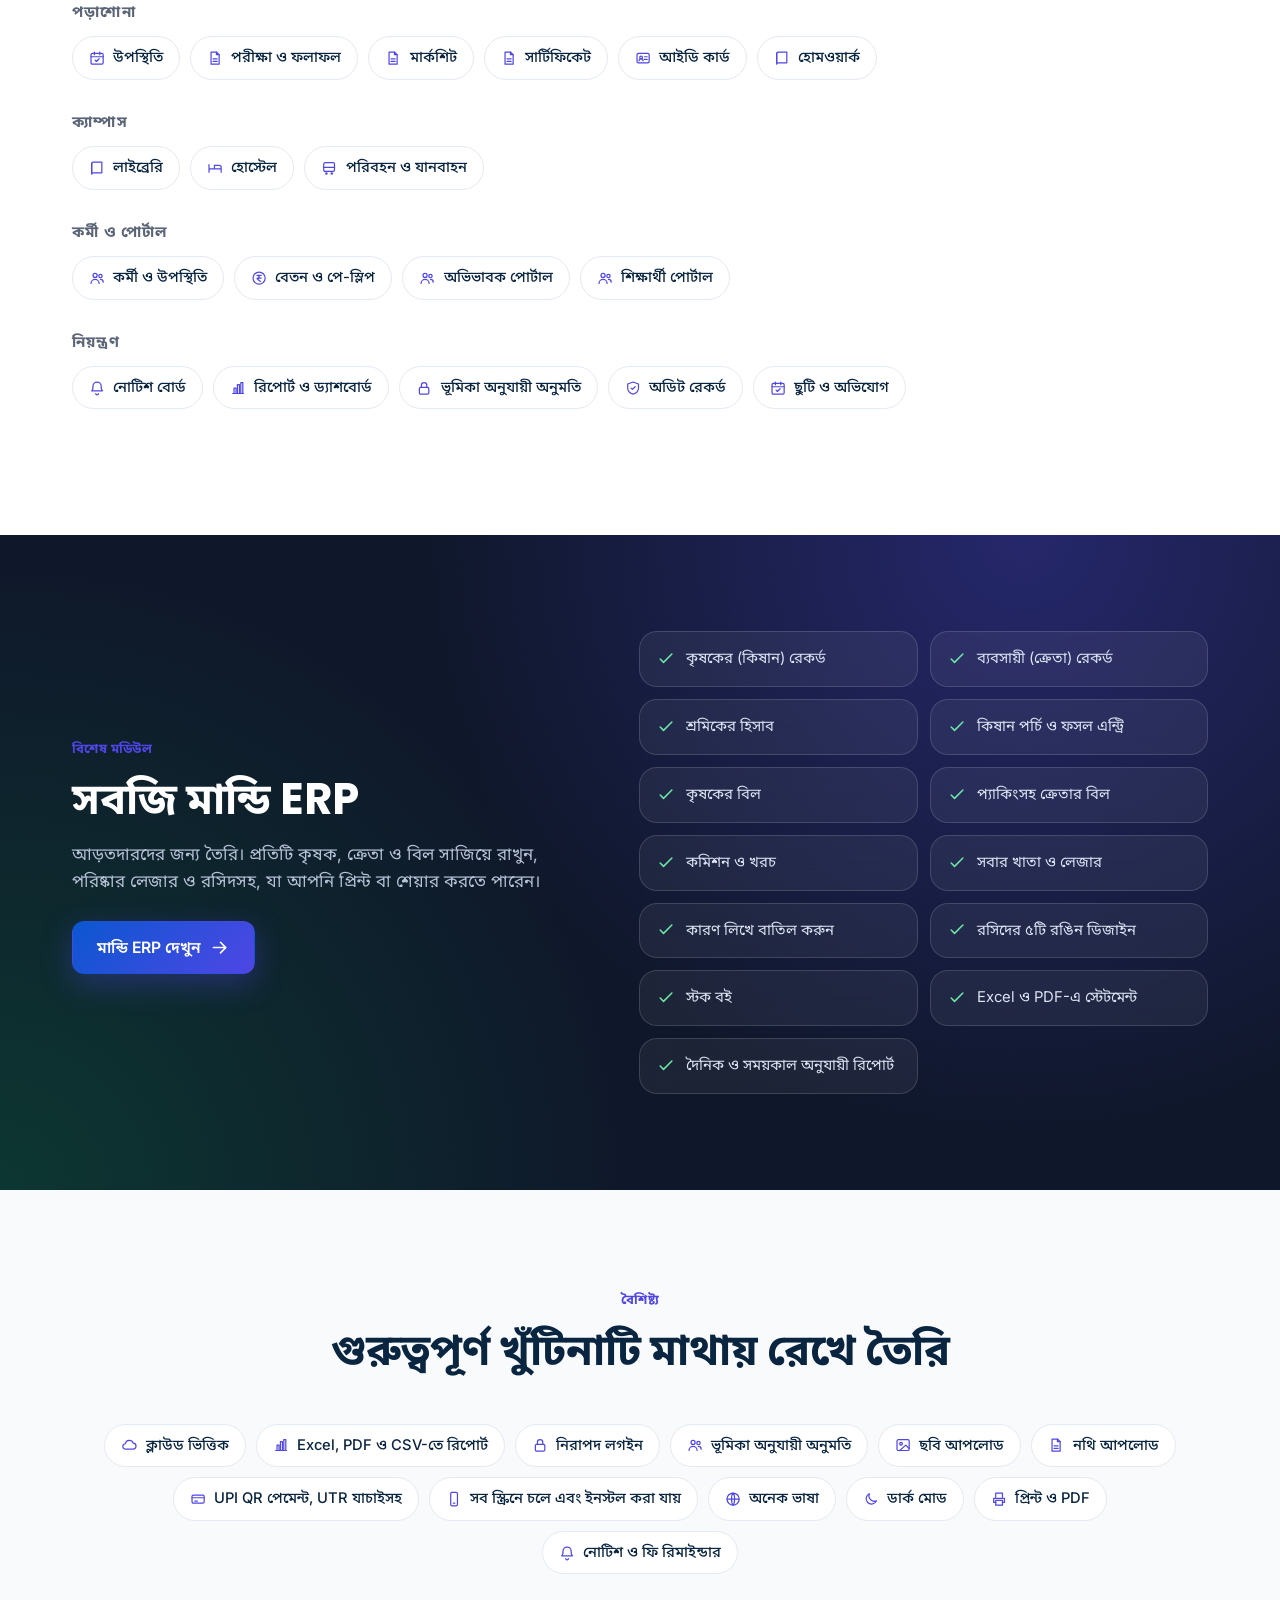
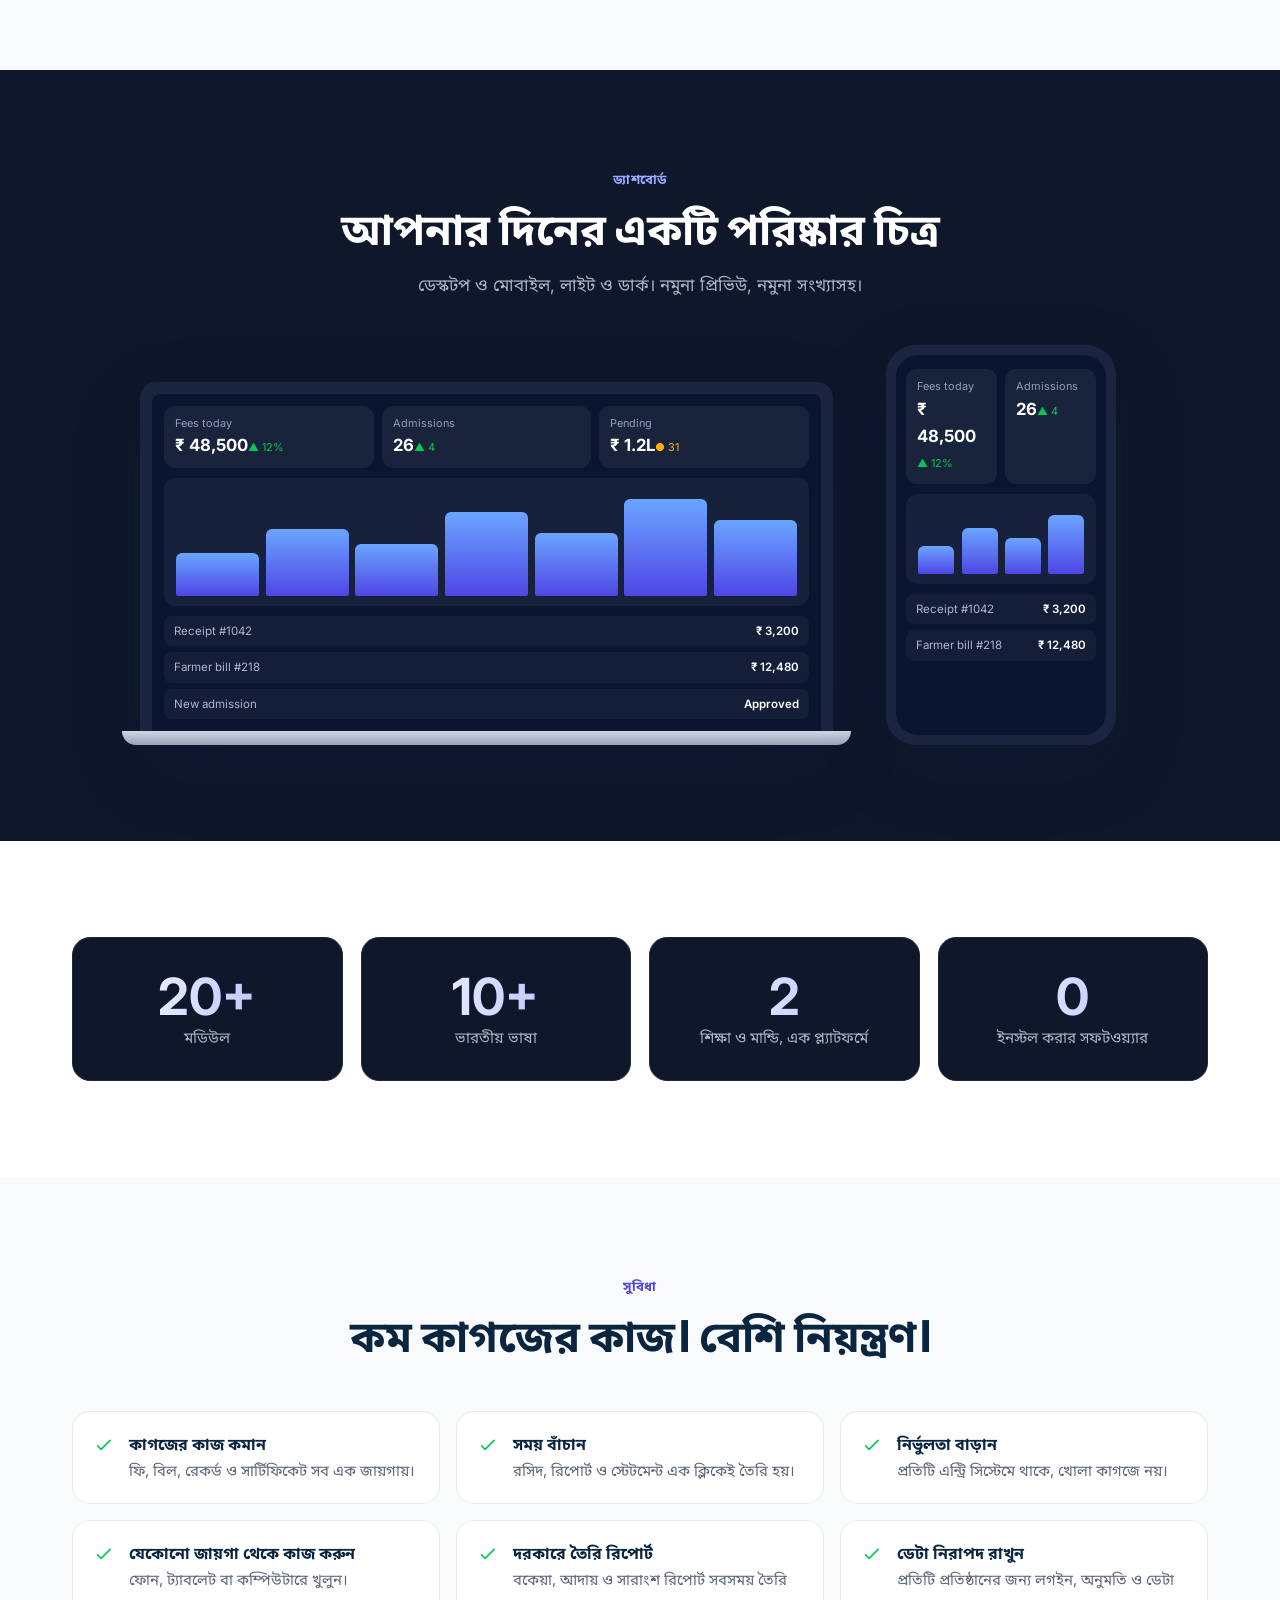
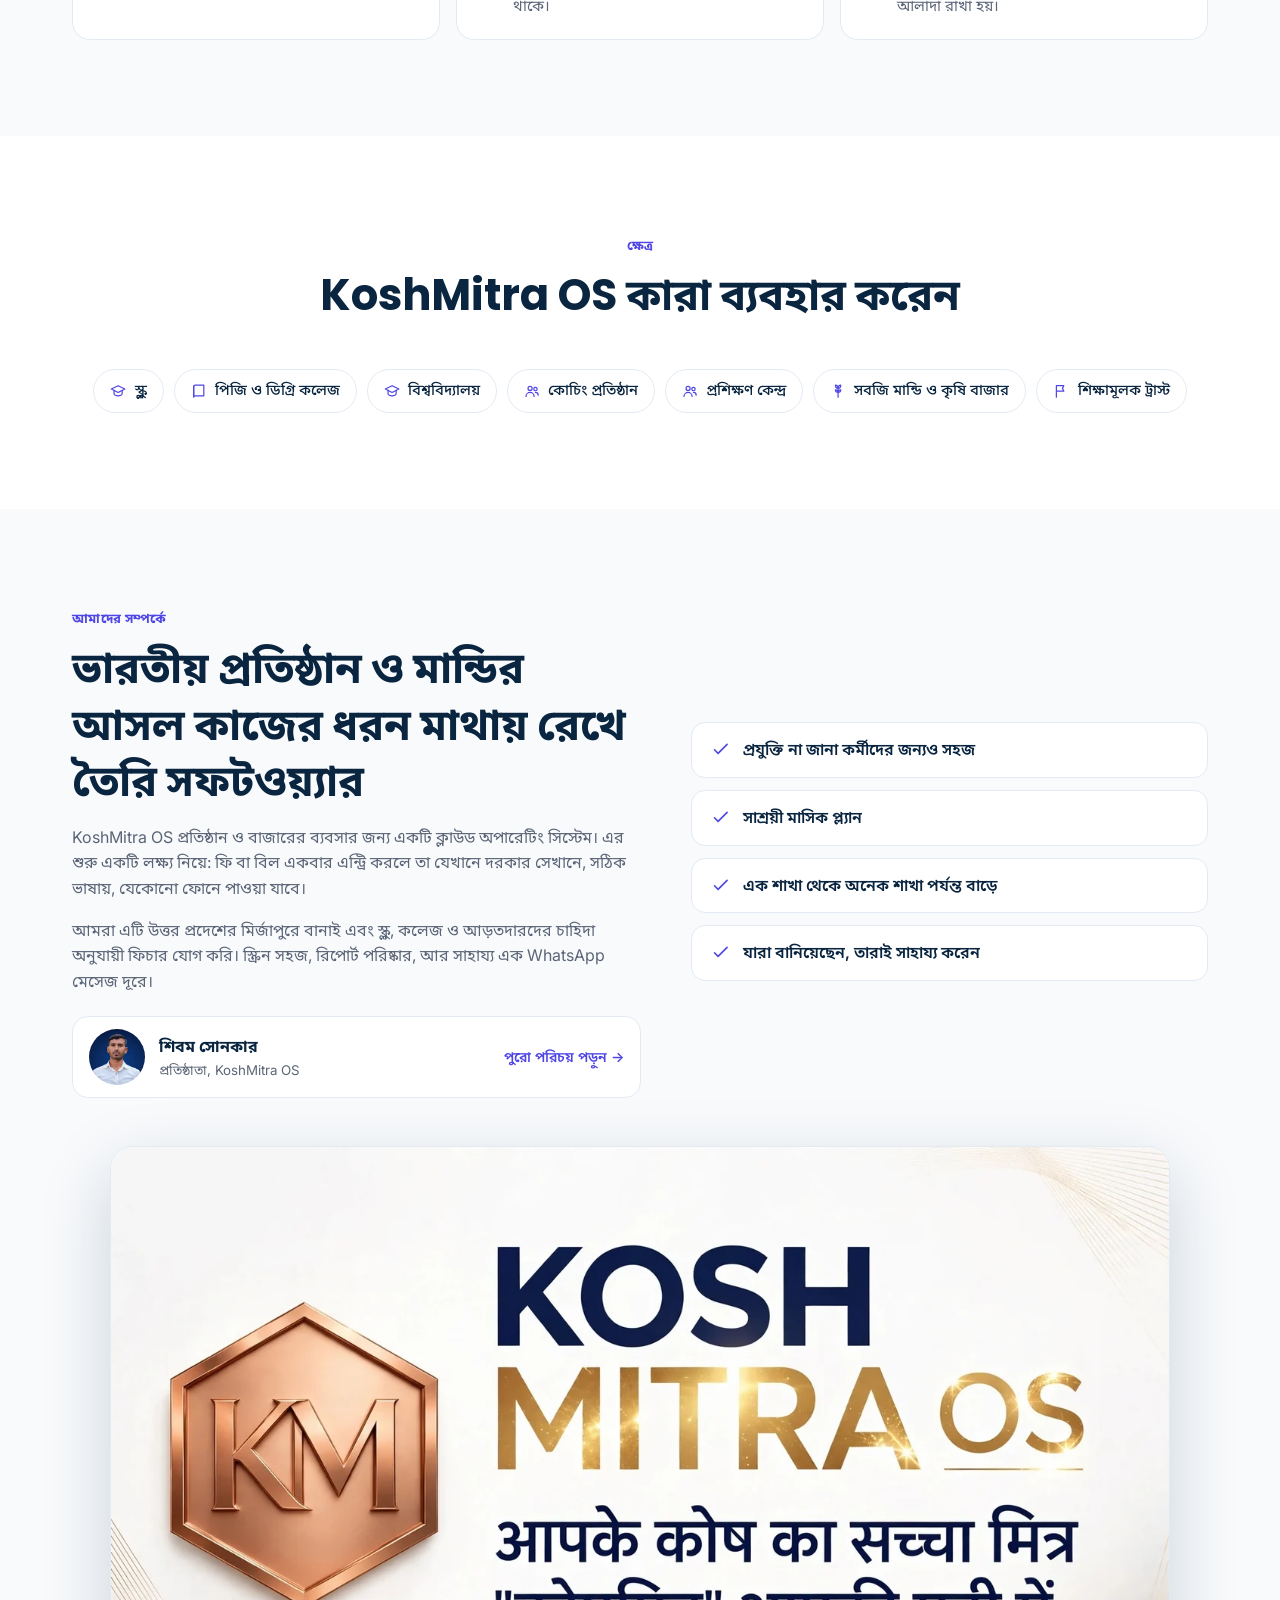
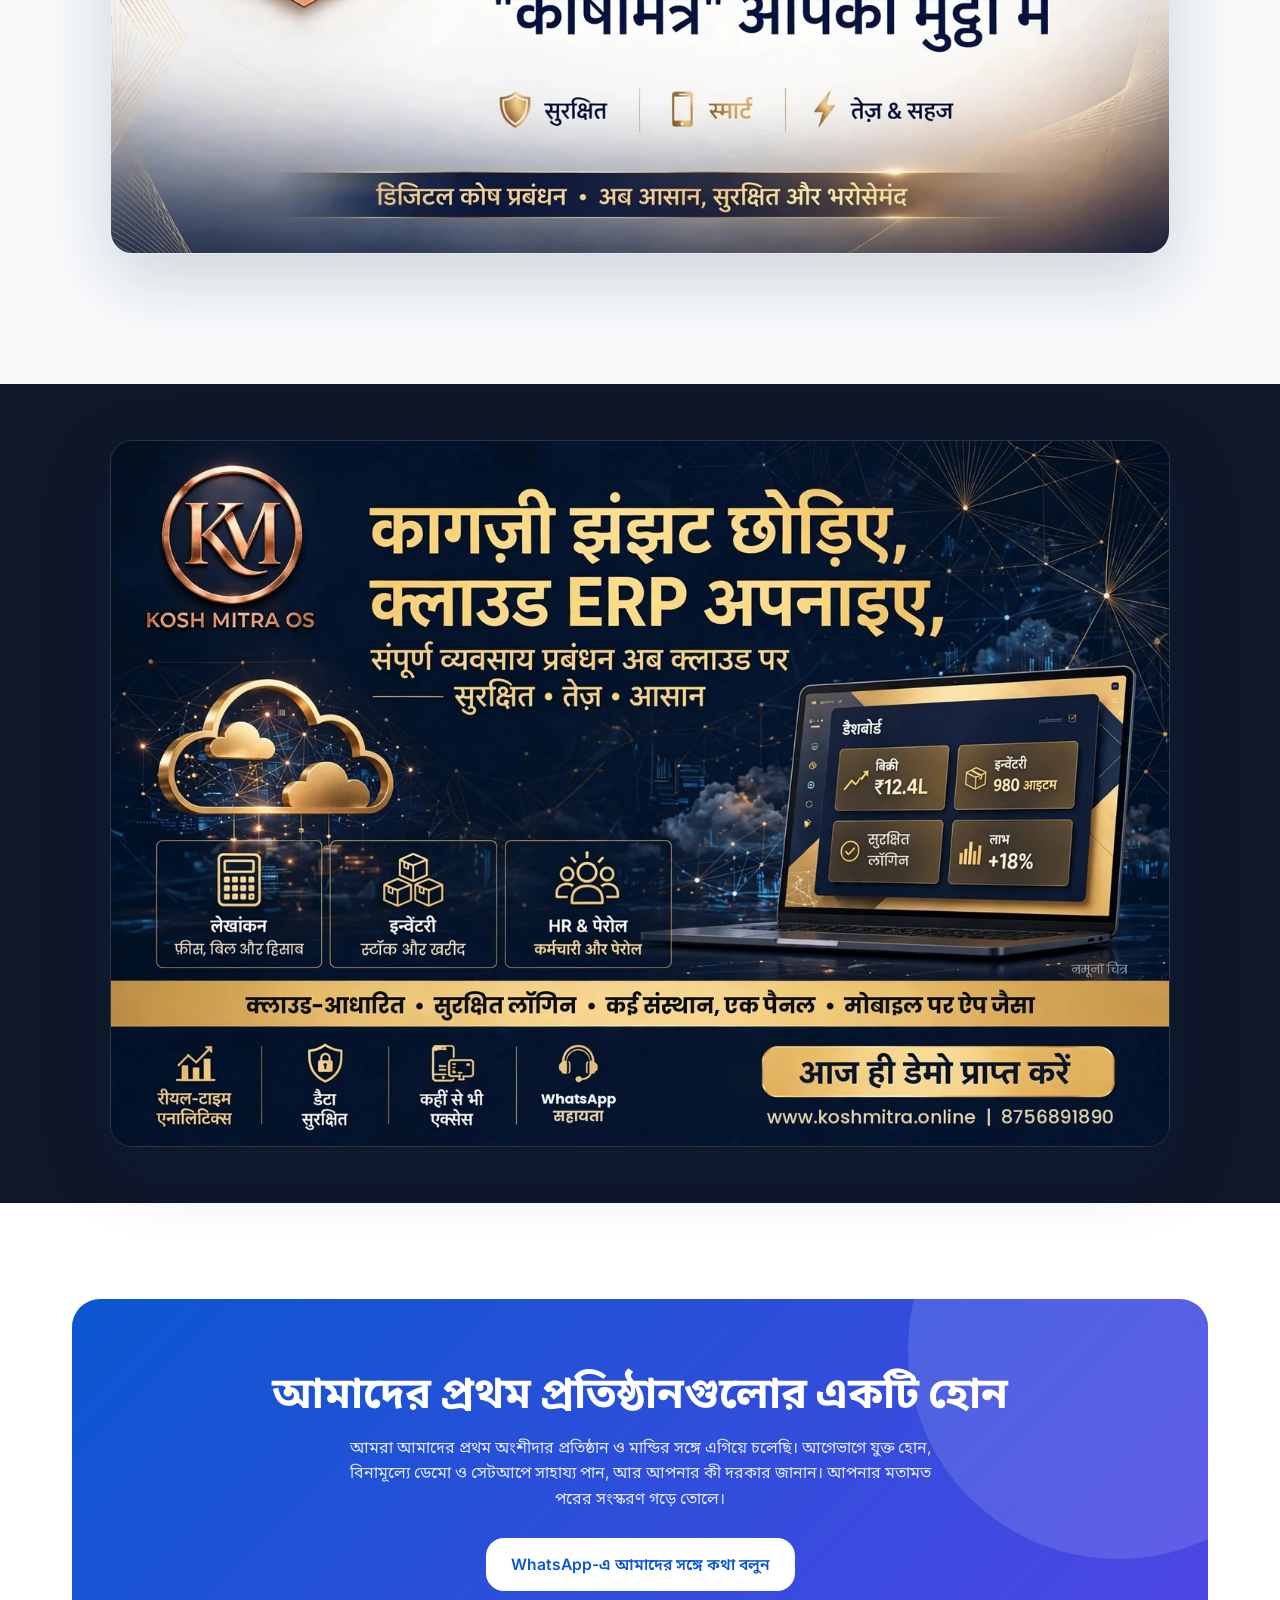
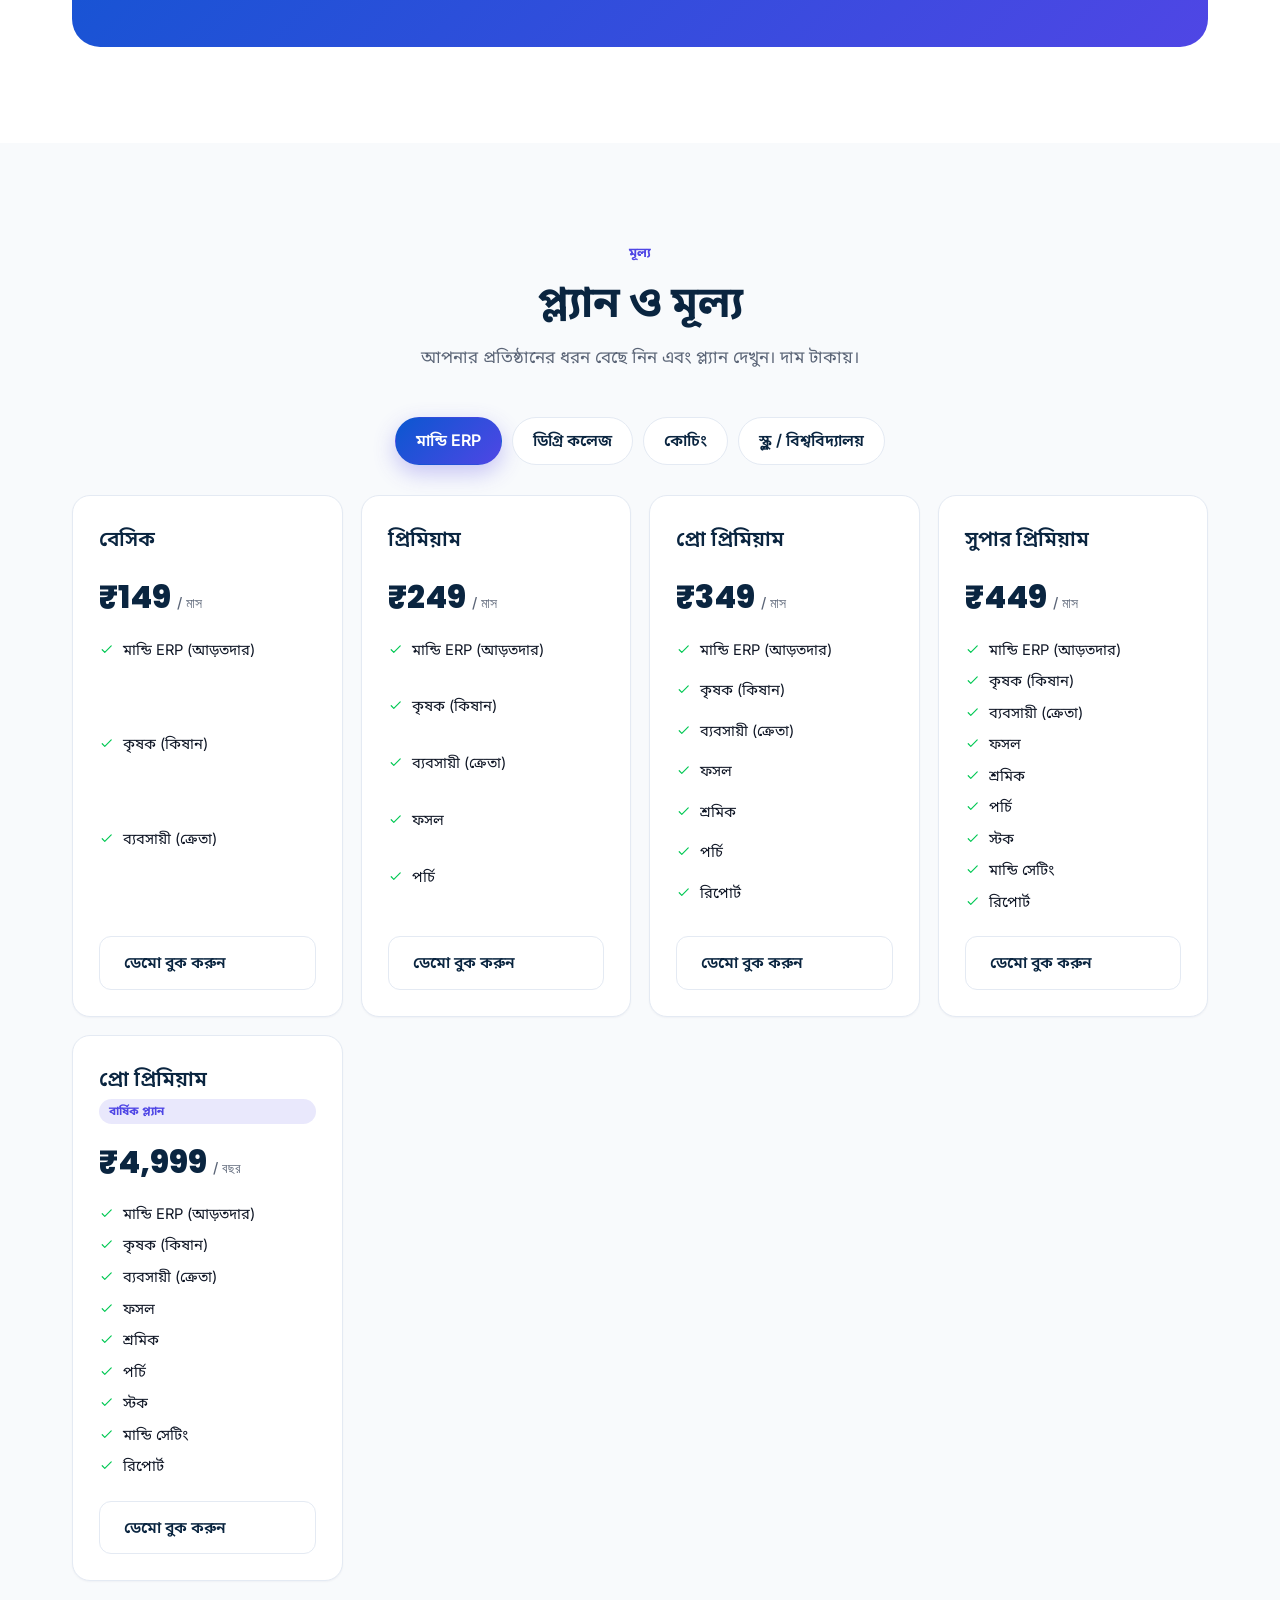
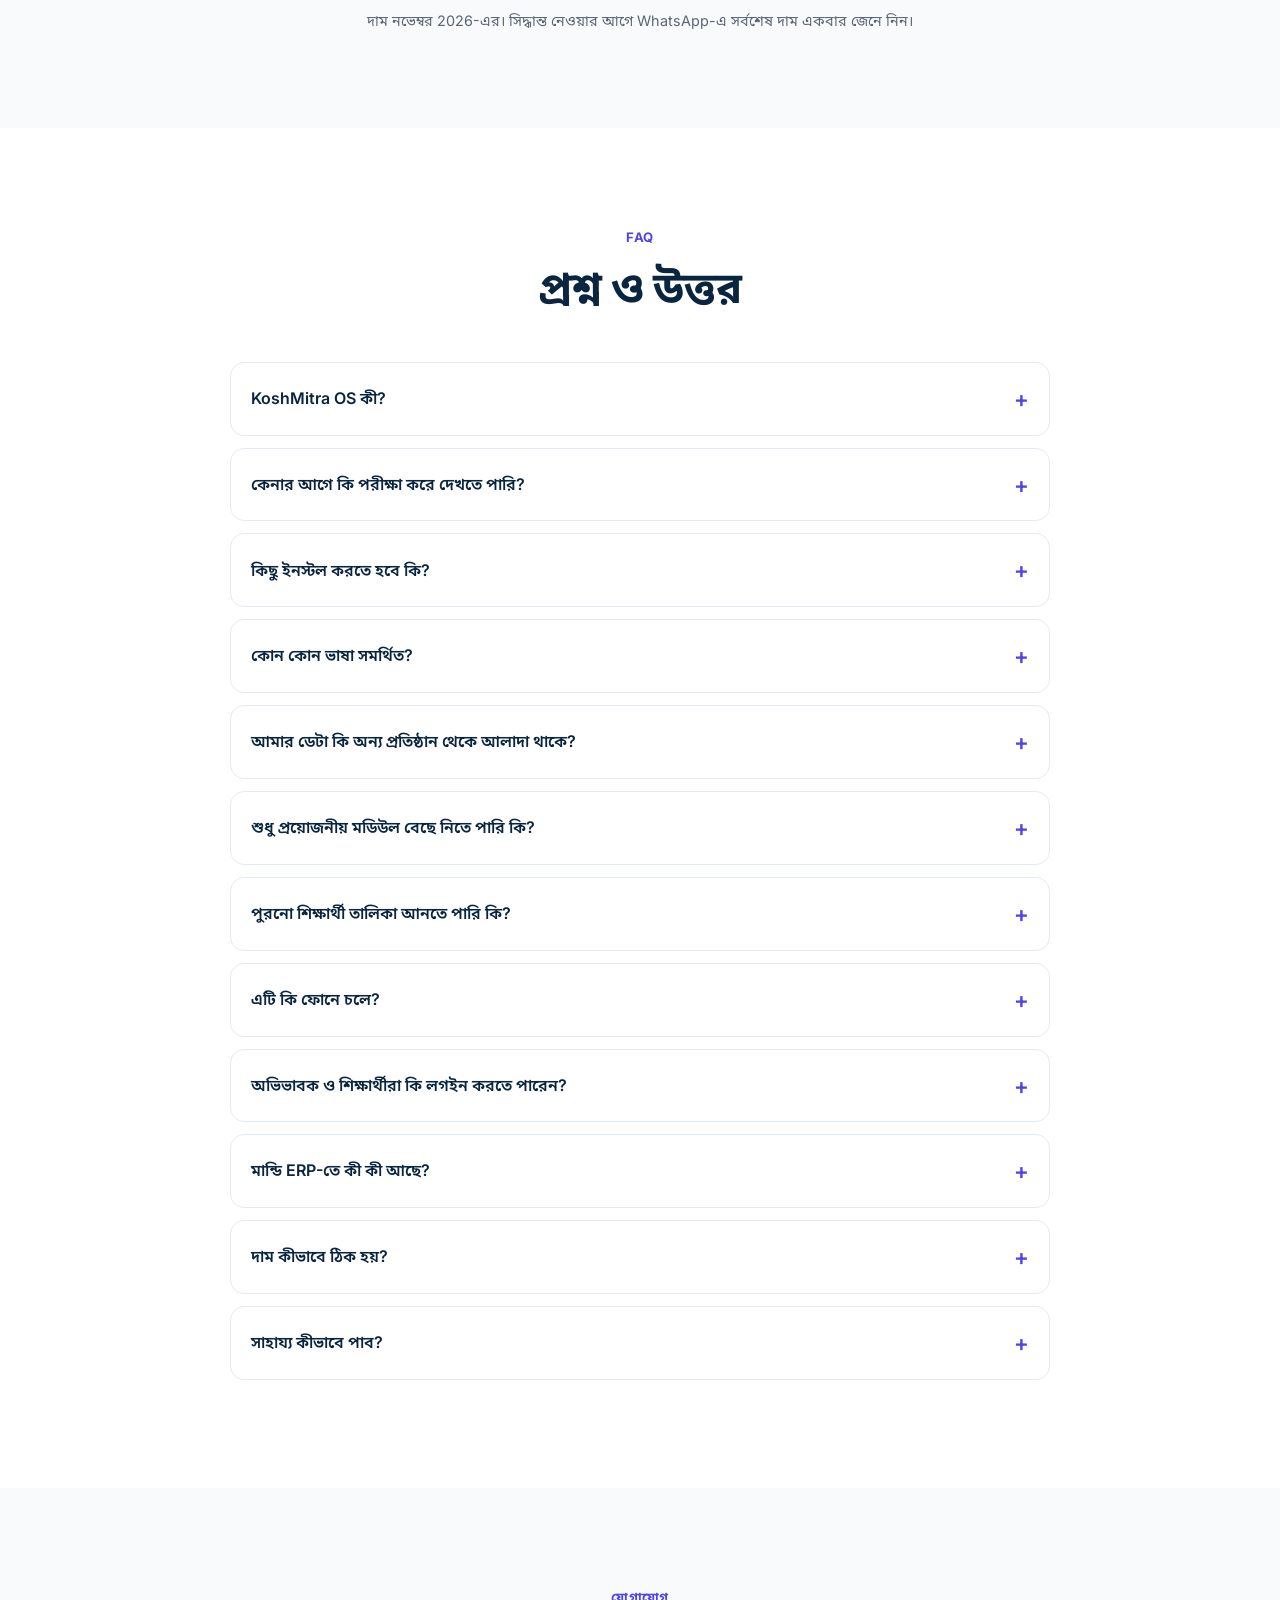
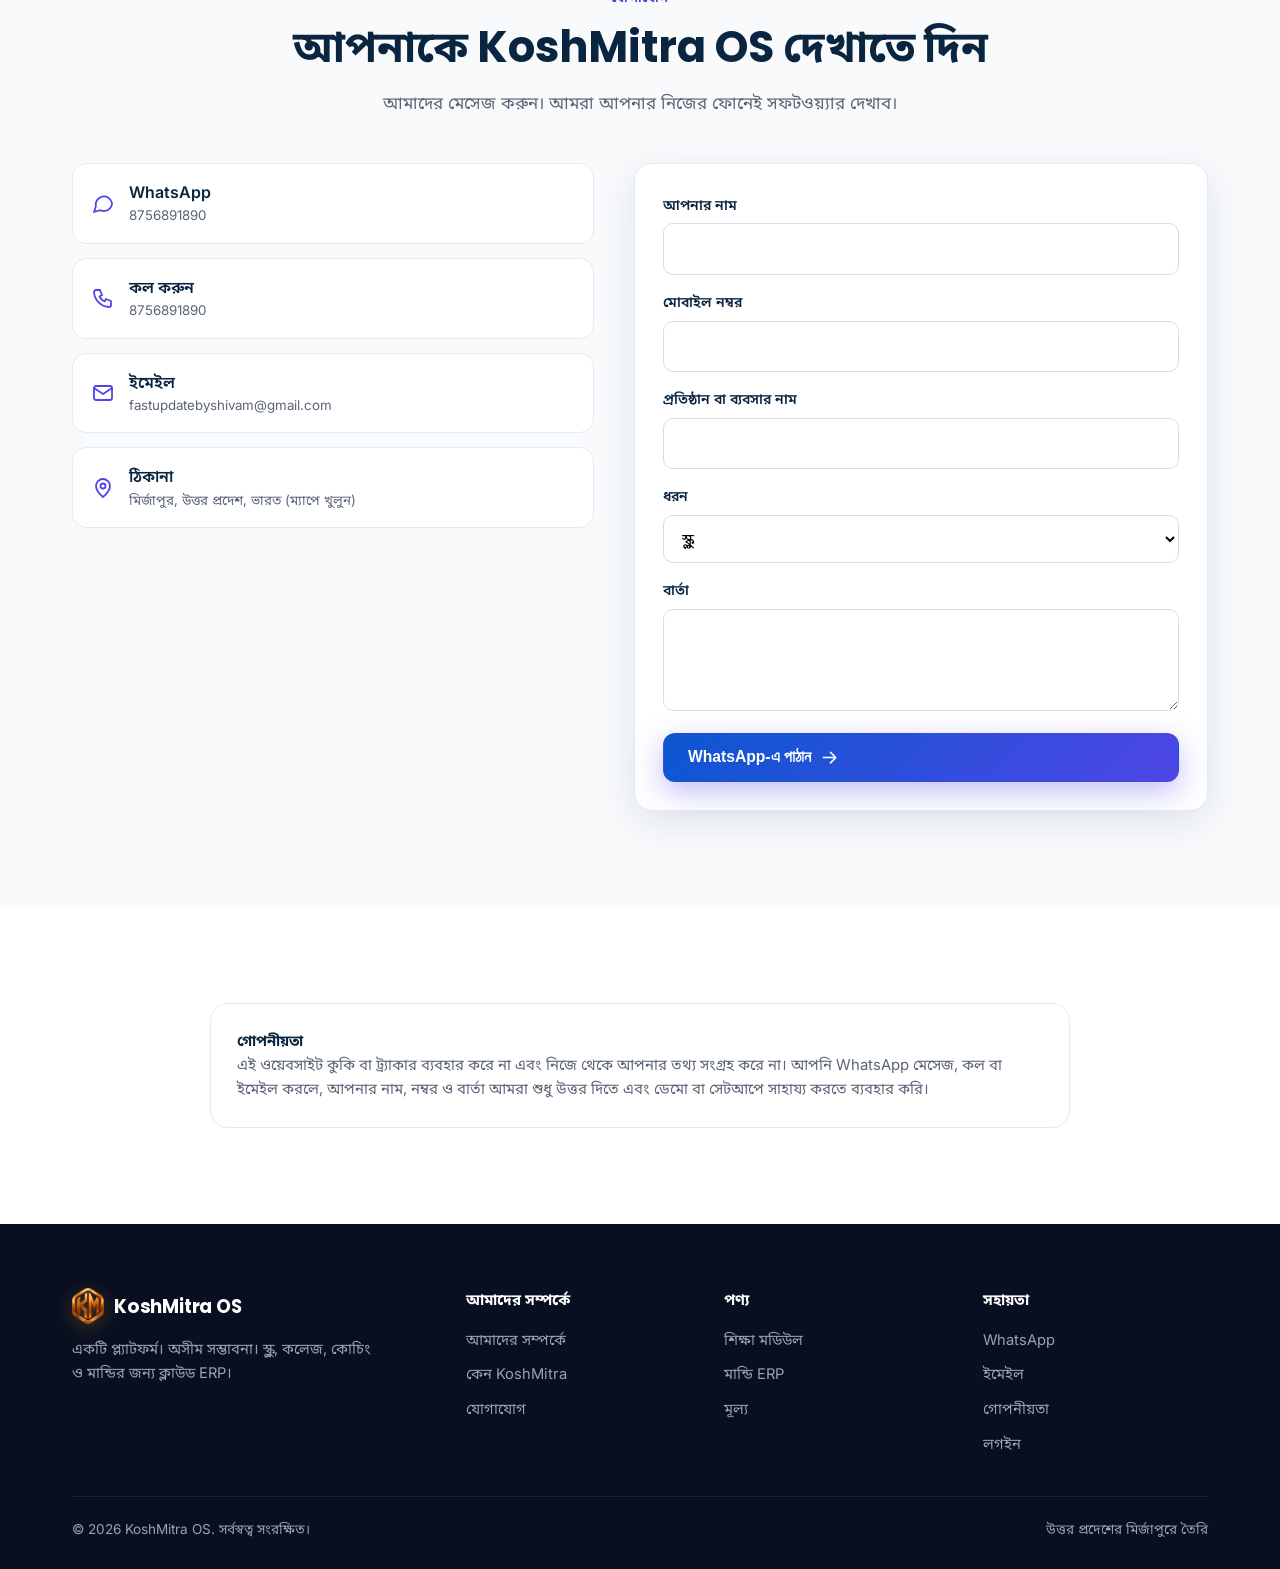
==== commit c24325f1: "Add files via upload" ====
--- a/bn/index.html
+++ b/bn/index.html
@@ -21,7 +21,7 @@
 <link rel="preconnect" href="https://fonts.googleapis.com"><link rel="preconnect" href="https://fonts.gstatic.com" crossorigin>
 <link rel="stylesheet" href="https://fonts.googleapis.com/css2?family=Inter:wght@400;500;600;700&family=Poppins:wght@600;700;800&family=Noto+Sans+Bengali:wght@400;500;600;700&display=swap">
 <link rel="icon" href="/favicon.ico" sizes="any"><link rel="icon" type="image/png" sizes="32x32" href="/favicon-32.png"><link rel="icon" type="image/png" sizes="192x192" href="/favicon-192.png"><link rel="apple-touch-icon" href="/apple-touch-icon.png">
-<link rel="stylesheet" href="/style.css?v=8">
+<link rel="stylesheet" href="/style.css?v=9">
 <script type="application/ld+json">{"@context": "https://schema.org", "@graph": [{"@type": "Organization", "@id": "https://koshmitraos.in/#org", "name": "KoshMitra OS", "url": "https://koshmitraos.in/", "logo": "https://koshmitraos.in/favicon-192.png", "email": "fastupdatebyshivam@gmail.com", "telephone": "+91-8756891890", "address": {"@type": "PostalAddress", "addressLocality": "Mirzapur", "addressRegion": "Uttar Pradesh", "addressCountry": "IN"}, "contactPoint": {"@type": "ContactPoint", "telephone": "+91-8756891890", "contactType": "sales", "availableLanguage": ["English", "Hindi", "Marathi", "Bengali"]}}, {"@type": "WebSite", "@id": "https://koshmitraos.in/#website", "url": "https://koshmitraos.in/", "name": "KoshMitra OS", "inLanguage": "bn", "publisher": {"@id": "https://koshmitraos.in/#org"}}, {"@type": "SoftwareApplication", "name": "KoshMitra OS", "url": "https://koshmitraos.in/", "image": "https://koshmitraos.in/og-image.png", "applicationCategory": "BusinessApplication", "operatingSystem": "Web", "description": "Cloud ERP for schools, colleges, universities, coaching institutes and mandi (commission agent) business.", "publisher": {"@id": "https://koshmitraos.in/#org"}}, {"@type": "FAQPage", "mainEntity": [{"@type": "Question", "name": "KoshMitra OS কী?", "acceptedAnswer": {"@type": "Answer", "text": "KoshMitra OS একটি ক্লাউড ERP। স্কুল, কলেজ, বিশ্ববিদ্যালয়, কোচিং প্রতিষ্ঠান এবং মান্ডি (আড়তদার) ব্যবসার জন্য একটিই সফটওয়্যার: ফি, বিল, ভর্তি, উপস্থিতি, রিপোর্ট এবং আরও অনেক কিছু।"}}, {"@type": "Question", "name": "কেনার আগে কি পরীক্ষা করে দেখতে পারি?", "acceptedAnswer": {"@type": "Answer", "text": "হ্যাঁ। WhatsApp-এ বিনামূল্যে ডেমো চান, আমরা আপনার নিজের ফোনেই সফটওয়্যার দেখাব।"}}, {"@type": "Question", "name": "কিছু ইনস্টল করতে হবে কি?", "acceptedAnswer": {"@type": "Answer", "text": "না। এটি আপনার ব্রাউজারেই চলে। ফোনে হোম স্ক্রিনে যোগ করলে অ্যাপের মতো খোলে।"}}, {"@type": "Question", "name": "কোন কোন ভাষা সমর্থিত?", "acceptedAnswer": {"@type": "Answer", "text": "ইংরেজি, হিন্দি, মারাঠি, বাংলা, ওড়িয়া, নেপালি, অসমীয়া, মৈথিলী, মণিপুরি, কাশ্মীরি ও সংস্কৃত।"}}, {"@type": "Question", "name": "আমার ডেটা কি অন্য প্রতিষ্ঠান থেকে আলাদা থাকে?", "acceptedAnswer": {"@type": "Answer", "text": "হ্যাঁ। প্রতিটি প্রতিষ্ঠান নিজস্ব অ্যাকাউন্টে কাজ করে, আর প্রত্যেক ব্যক্তি শুধু আপনার অনুমতি দেওয়া পেজই খুলতে পারেন।"}}, {"@type": "Question", "name": "শুধু প্রয়োজনীয় মডিউল বেছে নিতে পারি কি?", "acceptedAnswer": {"@type": "Answer", "text": "হ্যাঁ। প্রতিটি প্রতিষ্ঠানের জন্য মডিউল চালু বা বন্ধ করা যায়, ফলে আপনি শুধু যেটা দরকার সেটাই ব্যবহার করেন।"}}, {"@type": "Question", "name": "পুরনো শিক্ষার্থী তালিকা আনতে পারি কি?", "acceptedAnswer": {"@type": "Answer", "text": "ছবিসহ শিক্ষার্থী তালিকা Excel ফাইল থেকে ইমপোর্ট করা যায়। আপনার অবস্থা আমাদের জানান, আমরা সাহায্য করব।"}}, {"@type": "Question", "name": "এটি কি ফোনে চলে?", "acceptedAnswer": {"@type": "Answer", "text": "হ্যাঁ। পেজগুলো ফোন ও কম্পিউটার দুটোর জন্যই বানানো, আর অভিভাবক ও শিক্ষার্থীরা নিজেদের পোর্টাল ফোন থেকে ব্যবহার করতে পারেন।"}}, {"@type": "Question", "name": "অভিভাবক ও শিক্ষার্থীরা কি লগইন করতে পারেন?", "acceptedAnswer": {"@type": "Answer", "text": "হ্যাঁ। ফি, নোটিশ ও হোমওয়ার্কের জন্য অভিভাবক পোর্টাল ও শিক্ষার্থী পোর্টাল আছে।"}}, {"@type": "Question", "name": "মান্ডি ERP-তে কী কী আছে?", "acceptedAnswer": {"@type": "Answer", "text": "আড়তদারের জন্য কৃষক ও ক্রেতার রেকর্ড, কিষান পর্চি, কৃষক ও ক্রেতার বিল, প্যাকিং, লেজার, স্টক, স্টেটমেন্ট ও রিপোর্ট।"}}, {"@type": "Question", "name": "দাম কীভাবে ঠিক হয়?", "acceptedAnswer": {"@type": "Answer", "text": "প্ল্যান মাসিক (মান্ডির জন্য বার্ষিক প্ল্যানও আছে)। দাম প্রতিষ্ঠানের ধরন ও প্ল্যানের উপর নির্ভর করে; সবকিছু উপরের 'মূল্য' অংশে দেওয়া আছে।"}}, {"@type": "Question", "name": "সাহায্য কীভাবে পাব?", "acceptedAnswer": {"@type": "Answer", "text": "আমাদের WhatsApp-এ মেসেজ করুন বা ইমেইল লিখুন। আমরা উত্তর দিয়ে সেটআপে সাহায্য করব।"}}]}]}</script>
 </head>
 <body>
@@ -32,9 +32,9 @@
   <button class="burger" aria-label="Open menu" aria-expanded="false">&#9776;</button>
   <ul class="menu">
     <li class="home"><a href="#top">হোম</a></li><li><a href="#features">বৈশিষ্ট্য</a></li><li><a href="#solutions">সমাধান</a></li><li><a href="#modules">মডিউল</a></li><li><a href="#pricing">মূল্য</a></li><li><a href="/bn/about.html">আমাদের সম্পর্কে</a></li><li><a href="#contact">যোগাযোগ</a></li>
-    <li class="mo"><a class="btn line sm" href="https://koshmitra.online/login">লগইন</a></li><li class="mo"><a class="btn line sm" href="https://koshmitra.online/student-login">শিক্ষার্থী লগইন</a></li><li class="mo"><a class="btn pri sm" href="https://koshmitra.online/register">নিবন্ধন</a></li><li class="mo"><a class="btn glass sm" href="https://wa.me/918756891890?text=Hello%2C%20I%20want%20a%20free%20demo%20of%20KoshMitra%20OS">ডেমো বুক করুন</a></li>
+    <li class="mo"><a class="btn line sm" href="https://app.koshmitraos.in/login">লগইন</a></li><li class="mo"><a class="btn line sm" href="https://app.koshmitraos.in/student-login">শিক্ষার্থী লগইন</a></li><li class="mo"><a class="btn pri sm" href="https://app.koshmitraos.in/register">নিবন্ধন</a></li><li class="mo"><a class="btn glass sm" href="https://wa.me/918756891890?text=Hello%2C%20I%20want%20a%20free%20demo%20of%20KoshMitra%20OS">ডেমো বুক করুন</a></li>
   </ul>
-  <div class="cta"><select id="lang" class="langsel" aria-label="Language"><option value="hi">हिन्दी</option><option value="en">English</option><option value="mr">मराठी</option><option value="bn" selected>বাংলা</option></select><a class="btn line sm" href="https://koshmitra.online/student-login">শিক্ষার্থী লগইন</a><a class="btn line sm" href="https://koshmitra.online/login">লগইন</a><a class="btn pri sm" href="https://koshmitra.online/register">নিবন্ধন</a></div>
+  <div class="cta"><select id="lang" class="langsel" aria-label="Language"><option value="hi">हिन्दी</option><option value="en">English</option><option value="mr">मराठी</option><option value="bn" selected>বাংলা</option></select><a class="btn line sm" href="https://app.koshmitraos.in/student-login">শিক্ষার্থী লগইন</a><a class="btn line sm" href="https://app.koshmitraos.in/login">লগইন</a><a class="btn pri sm" href="https://app.koshmitraos.in/register">নিবন্ধন</a></div>
 </div></header>
 
 <main id="main">
@@ -47,7 +47,7 @@
       <p class="slogan">আপনার কোষের সত্যিকারের বন্ধু “কোষমিত্র”</p>
       <p class="sub">আপনার পুরো প্রতিষ্ঠান একটি নিরাপদ ক্লাউড প্ল্যাটফর্ম থেকে চালান: ফি, বিল, ভর্তি, উপস্থিতি, কর্মী, রিপোর্ট ও আরও অনেক কিছু।</p>
       <div class="btns"><a class="btn pri" href="https://wa.me/918756891890?text=Hello%2C%20I%20want%20a%20free%20demo%20of%20KoshMitra%20OS">বিনামূল্যে ডেমো শুরু করুন <svg class="ic" viewBox="0 0 24 24" aria-hidden="true"><path d="M5 12h14M13 6l6 6-6 6"/></svg></a><a class="btn glass" href="#showcase">ড্যাশবোর্ড দেখুন</a></div>
-      <div class="quick"><a class="btn glass sm" href="https://koshmitra.online/login">লগইন</a><a class="btn glass sm" href="https://koshmitra.online/student-login">শিক্ষার্থী লগইন</a><a class="btn glass sm" href="https://koshmitra.online/register">নিবন্ধন</a></div>
+      <div class="quick"><a class="btn glass sm" href="https://app.koshmitraos.in/login">লগইন</a><a class="btn glass sm" href="https://app.koshmitraos.in/student-login">শিক্ষার্থী লগইন</a><a class="btn glass sm" href="https://app.koshmitraos.in/register">নিবন্ধন</a></div>
       <p class="tag"><b>একটি প্ল্যাটফর্ম।</b> অসীম সম্ভাবনা।</p>
     </div>
     <div class="stage" aria-hidden="true">
@@ -169,11 +169,11 @@
     <div><a class="logo" href="#top"><img src="/logo-mark.png" width="36" height="41" alt="">KoshMitra OS</a><p style="margin:14px 0 0;max-width:300px;font-size:.92rem">একটি প্ল্যাটফর্ম। অসীম সম্ভাবনা। স্কুল, কলেজ, কোচিং ও মান্ডির জন্য ক্লাউড ERP।</p></div>
     <div><h4>আমাদের সম্পর্কে</h4><ul><li><a href="/bn/about.html">আমাদের সম্পর্কে</a></li><li><a href="#features">কেন KoshMitra</a></li><li><a href="#contact">যোগাযোগ</a></li></ul></div>
     <div><h4>পণ্য</h4><ul><li><a href="#modules">শিক্ষা মডিউল</a></li><li><a href="#solutions">মান্ডি ERP</a></li><li><a href="#pricing">মূল্য</a></li></ul></div>
-    <div><h4>সহায়তা</h4><ul><li><a href="https://wa.me/918756891890?text=Hello%2C%20I%20want%20a%20free%20demo%20of%20KoshMitra%20OS">WhatsApp</a></li><li><a href="mailto:fastupdatebyshivam@gmail.com">ইমেইল</a></li><li><a href="#privacy">গোপনীয়তা</a></li><li><a href="https://koshmitra.online/login">লগইন</a></li></ul></div>
+    <div><h4>সহায়তা</h4><ul><li><a href="https://wa.me/918756891890?text=Hello%2C%20I%20want%20a%20free%20demo%20of%20KoshMitra%20OS">WhatsApp</a></li><li><a href="mailto:fastupdatebyshivam@gmail.com">ইমেইল</a></li><li><a href="#privacy">গোপনীয়তা</a></li><li><a href="https://app.koshmitraos.in/login">লগইন</a></li></ul></div>
   </div>
   <div class="bot"><span>&copy; <span id="yr">2026</span> KoshMitra OS. সর্বস্বত্ব সংরক্ষিত।</span><span>উত্তর প্রদেশের মির্জাপুরে তৈরি</span></div>
 </div></footer>
 <a class="fab" href="https://wa.me/918756891890?text=Hello%2C%20I%20want%20a%20free%20demo%20of%20KoshMitra%20OS" aria-label="Chat on WhatsApp"><svg class="ic" viewBox="0 0 24 24" aria-hidden="true"><path d="M21 12a8 8 0 0 1-11.5 7.2L3 21l1.8-5.5A8 8 0 1 1 21 12z"/></svg><span>WhatsApp</span></a>
-<script src="/script.js?v=8" defer></script>
+<script src="/script.js?v=9" defer></script>
 </body>
 </html>
